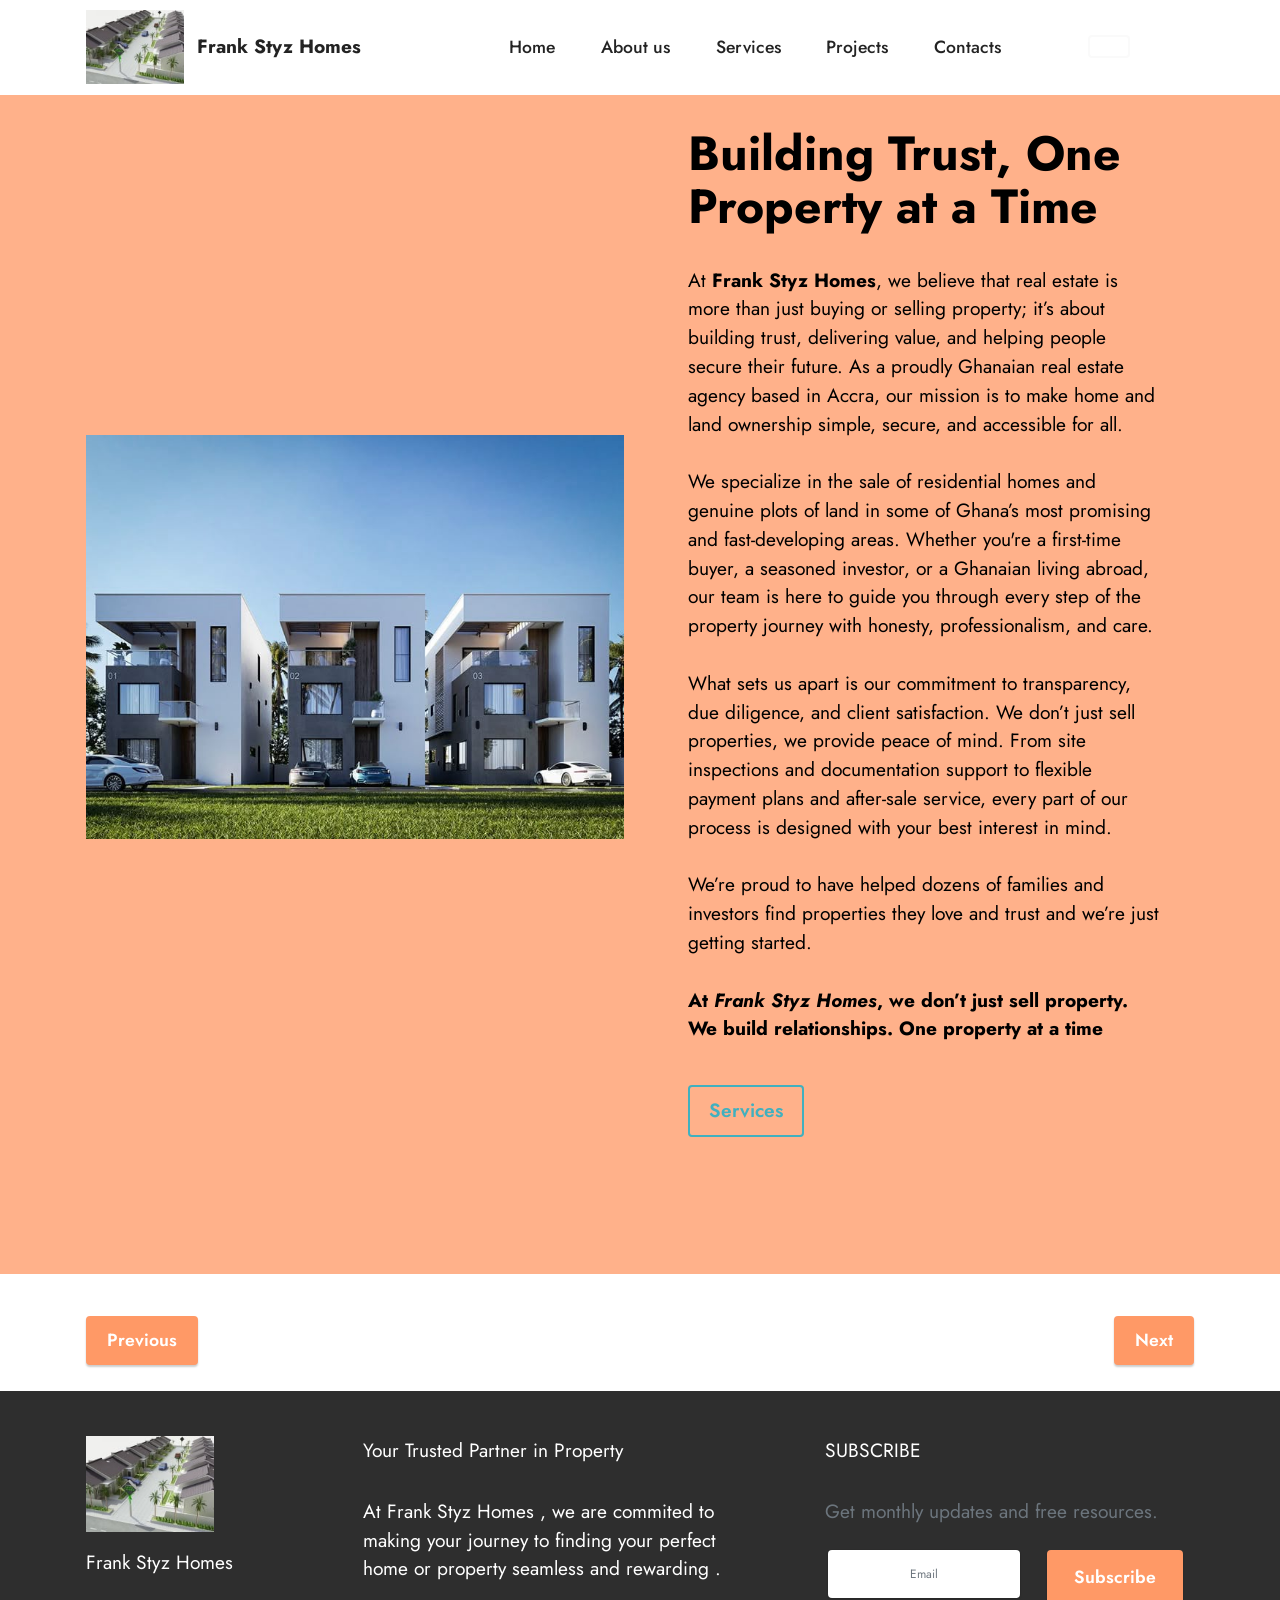
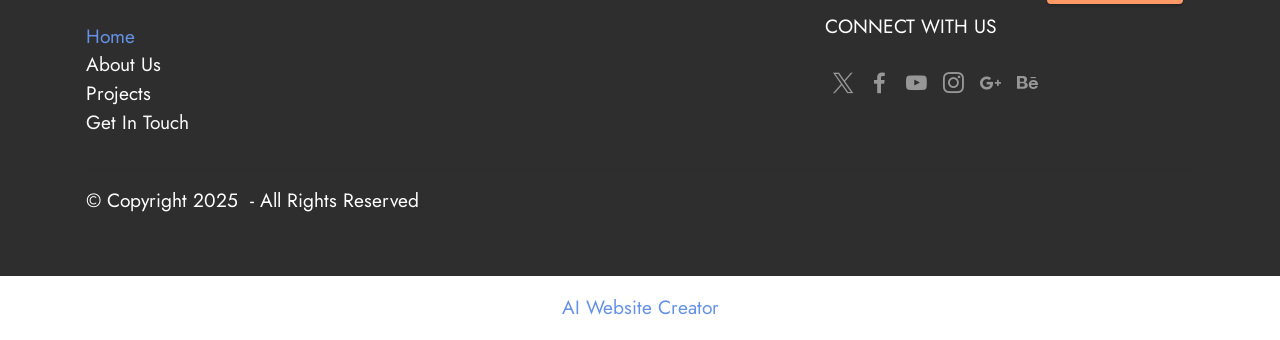
==== page1.html @ 51e01020 "Add files via upload" ====
<!DOCTYPE html>
<html  >
<head>
  <!-- Site made with Mobirise Website Builder v6.0.1, https://mobirise.com -->
  <meta charset="UTF-8">
  <meta http-equiv="X-UA-Compatible" content="IE=edge">
  <meta name="generator" content="Mobirise v6.0.1, mobirise.com">
  <meta name="viewport" content="width=device-width, initial-scale=1, minimum-scale=1">
  <link rel="shortcut icon" href="assets/images/rs3.jpg-147x110.jpg" type="image/x-icon">
  <meta name="description" content="">
  
  
  <title>About us</title>
  <link rel="stylesheet" href="assets/bootstrap/css/bootstrap.min.css">
  <link rel="stylesheet" href="assets/bootstrap/css/bootstrap-grid.min.css">
  <link rel="stylesheet" href="assets/bootstrap/css/bootstrap-reboot.min.css">
  <link rel="stylesheet" href="assets/dropdown/css/style.css">
  <link rel="stylesheet" href="assets/socicon/css/styles.css">
  <link rel="stylesheet" href="assets/theme/css/style.css">
  <link rel="preload" href="https://fonts.googleapis.com/css?family=Jost:100,200,300,400,500,600,700,800,900,100i,200i,300i,400i,500i,600i,700i,800i,900i&display=swap" as="style" onload="this.onload=null;this.rel='stylesheet'">
  <noscript><link rel="stylesheet" href="https://fonts.googleapis.com/css?family=Jost:100,200,300,400,500,600,700,800,900,100i,200i,300i,400i,500i,600i,700i,800i,900i&display=swap"></noscript>
  <link rel="preload" as="style" href="assets/mobirise/css/mbr-additional.css?v=Jp6eY2"><link rel="stylesheet" href="assets/mobirise/css/mbr-additional.css?v=Jp6eY2" type="text/css">

  
  
  
</head>
<body>
  
  <section data-bs-version="5.1" class="menu menu2 cid-uJY0MFSXGA" once="menu" id="menu2-2e">
    
    <nav class="navbar navbar-dropdown navbar-expand-lg">
        <div class="container">
            <div class="navbar-brand">
                <span class="navbar-logo">
                    <a href="https://mobiri.se">
                        <img src="assets/images/rs3.jpg-147x110.jpg" alt="Mobirise Website Builder" style="height: 4.6rem;">
                    </a>
                </span>
                <span class="navbar-caption-wrap"><a class="navbar-caption text-black display-7" href="https://mobiri.se">Frank Styz Homes</a></span>
            </div>
            <button class="navbar-toggler" type="button" data-toggle="collapse" data-bs-toggle="collapse" data-target="#navbarSupportedContent" data-bs-target="#navbarSupportedContent" aria-controls="navbarNavAltMarkup" aria-expanded="false" aria-label="Toggle navigation">
                <div class="hamburger">
                    <span></span>
                    <span></span>
                    <span></span>
                    <span></span>
                </div>
            </button>
            <div class="collapse navbar-collapse" id="navbarSupportedContent">
                <ul class="navbar-nav nav-dropdown" data-app-modern-menu="true"><li class="nav-item"><a class="nav-link link text-black text-primary display-4" href="index.html">Home</a></li><li class="nav-item"><a class="nav-link link text-black text-primary display-4" href="page1.html">About us</a></li><li class="nav-item"><a class="nav-link link text-black text-primary display-4" href="page2.html">Services</a></li><li class="nav-item"><a class="nav-link link text-black text-primary display-4" href="page3.html">Projects</a></li>
                    
                    <li class="nav-item"><a class="nav-link link text-black text-primary display-4" href="page4.html">Contacts</a></li></ul>
                
                <div class="navbar-buttons mbr-section-btn"><a class="btn btn-white-outline display-4" href="https://mobiri.se"></a></div>
            </div>
        </div>
    </nav>
</section>

<section data-bs-version="5.1" class="start article2 cid-uJY6dn7neI" id="article02-2y">
	

	
	

	<div class="container">
		<div class="row justify-content-center">
			<div class="col-12 col-md-12 col-lg-6 image-wrapper">
				<img class="w-100" src="assets/images/rs2.jpg-736x552.jpg" alt="Mobirise Website Builder">
			</div>
			<div class="col-12 col-md-12 col-lg">
				<div class="text-wrapper align-left">
					<h1 class="mbr-section-title mbr-fonts-style mb-4 display-2"><strong>Building Trust, One Property at a Time</strong></h1>
					<p class="mbr-text align-left mbr-fonts-style mb-4 display-7">At <strong style="">Frank Styz Homes</strong>, we believe that real estate is more than just buying or selling property; it’s about building trust, delivering value, and helping people secure their future. As a proudly Ghanaian real estate agency based in Accra, our mission is to make home and land ownership simple, secure, and accessible for all.
<br>
<br>We specialize in the sale of residential homes and genuine plots of land in some of Ghana’s most promising and fast-developing areas. Whether you're a first-time buyer, a seasoned investor, or a Ghanaian living abroad, our team is here to guide you through every step of the property journey with honesty, professionalism, and care.
<br>
<br>What sets us apart is our commitment to transparency, due diligence, and client satisfaction. We don’t just sell properties, we provide peace of mind. From site inspections and documentation support to flexible payment plans and after-sale service, every part of our process is designed with your best interest in mind.
<br>
<br>We’re proud to have helped dozens of families and investors find properties they love and trust and we’re just getting started.
<br>
<br><strong>At <em>Frank Styz Homes</em>, we don’t just sell property. We build relationships. One property at a time</strong></p>
					<div class="mbr-section-btn align-left mt-3"><a class="btn btn-success-outline display-7" href="page2.html">Services</a></div>
				</div>
			</div>
		</div>
	</div>
</section>

<section data-bs-version="5.1" class="content12 cid-uJY0MHj1X7" id="content12-2h">
    
    <div class="container">
        <div class="row justify-content-center">
            <div class="col-md-12 col-lg-12">
                <div class="mbr-section-btn align-center"><a class="btn btn-danger display-4" href="index.html">Previous</a>
                    <a class="btn btn-danger display-4" href="page2.html">Next</a></div>
            </div>
        </div>
    </div>
</section>

<section data-bs-version="5.1" class="footer4 cid-uJY0MHEfaR" id="footer4-2i">

    

    

    <div class="container">
        <div class="media-container-row content mbr-white">
            <div class="col-md-3 col-sm-4">
                <div class="mb-3 img-logo">
                    <a href="https://mobiri.se/">
                        <img src="assets/images/rs3.jpg-192x144.jpg" alt="Mobirise">
                    </a>
                </div>
                <p class="mb-3 mbr-fonts-style foot-title display-7">
                    Frank Styz Homes</p>
                <p class="mbr-text mbr-fonts-style mbr-links-column display-7">
                    <a href="page1.html" class="text-white text-primary"><br></a><a href="index.html" class="text-primary">Home</a><br><a href="page1.html" class="text-white text-primary">About Us</a>
                    <br>Projects<br><a href="page3.html" class="text-white text-primary">Get In Touch</a>
                </p>
            </div>
            <div class="col-md-4 col-sm-8">
                <p class="mb-4 foot-title mbr-fonts-style display-7">Your Trusted Partner in Property</p>
                <p class="mbr-text mbr-fonts-style foot-text display-7">At Frank Styz Homes , we are commited to making your journey to finding your perfect home or property seamless and rewarding .&nbsp;</p>
            </div>
            <div class="col-md-4 offset-md-1 col-sm-12">
                <p class="mb-4 foot-title mbr-fonts-style display-7">
                    SUBSCRIBE
                </p>
                <p class="mbr-text mbr-fonts-style form-text display-7">
                    Get monthly updates and free resources.
                </p>
                <div class="media-container-column" data-form-type="formoid">
                    <!---Formbuilder Form--->
                    <form action="https://mobirise.eu/" method="POST" class="mbr-form form-with-styler" data-form-title="Mobirise Form"><input type="hidden" name="email" data-form-email="true" value="x60FV0kIinaDRX9bL0aJToOW80XHhdfLYhX/arDGJsNk6qDJYDx+J3eOctB3gDVYsQY1MLS0hD3OmM+ArG4zdJ+e3kXIbrC5rY3k+pPyv0Op9AVCc/qjKwz07sNs5Tg4">
                        <div class="row form-inline justify-content-center">
                            <div hidden="hidden" data-form-alert="" class="alert alert-success col-12">Thanks for filling out the form!  Will get back to you shortly</div>
                            <div hidden="hidden" data-form-alert-danger="" class="alert alert-danger col-12">
                                                    </div>
                        </div>
                        <div class="dragArea row form-inline justify-content-center">
                            <div class="col-auto  form-group " data-for="email">
                                <input type="email" name="email" placeholder="Email" data-form-field="Email" required="required" class="form-control input-sm input-inverse my-2 display-7" id="email-footer4-2i">
                            </div>
                            <div class="col-auto input-group-btn m-2"><button type="submit" class="btn m-0 btn-danger display-4">Subscribe</button></div>
                        </div>
                    </form><!---Formbuilder Form--->
                </div>
                <p class="mb-4 mbr-fonts-style foot-title display-7">
                    CONNECT WITH US
                </p>
                <div class="social-list pl-0 mb-0">
                        <div class="soc-item">
                            <a href="https://twitter.com/mobirise" target="_blank">
                                <span class="socicon-twitter socicon mbr-iconfont mbr-iconfont-social"></span>
                            </a>
                        </div>
                        <div class="soc-item">
                            <a href="https://www.facebook.com/pages/Mobirise/1616226671953247" target="_blank">
                                <span class="socicon-facebook socicon mbr-iconfont mbr-iconfont-social"></span>
                            </a>
                        </div>
                        <div class="soc-item">
                            <a href="https://www.youtube.com/c/mobirise" target="_blank">
                                <span class="socicon-youtube socicon mbr-iconfont mbr-iconfont-social"></span>
                            </a>
                        </div>
                        <div class="soc-item">
                            <a href="https://instagram.com/mobirise" target="_blank">
                                <span class="socicon-instagram socicon mbr-iconfont mbr-iconfont-social"></span>
                            </a>
                        </div>
                        <div class="soc-item">
                            <a href="https://plus.google.com/u/0/+Mobirise" target="_blank">
                                <span class="socicon-googleplus socicon mbr-iconfont mbr-iconfont-social"></span>
                            </a>
                        </div>
                        <div class="soc-item">
                            <a href="https://www.behance.net/Mobirise" target="_blank">
                                <span class="socicon-behance socicon mbr-iconfont mbr-iconfont-social"></span>
                            </a>
                        </div>
                </div>
            </div>
        </div>
        <div class="footer-lower">
            <div class="media-container-row">
                <div class="col-sm-12">
                    <hr>
                </div>
            </div>
            <div class="media-container-row mbr-white">
                <div class="col-sm-12 copyright">
                    <p class="mbr-text mbr-fonts-style display-7">
                        © Copyright 2025&nbsp; - All Rights Reserved
                    </p>
                </div>
            </div>
        </div>
    </div>
</section><section class="display-7" style="padding: 0;align-items: center;justify-content: center;flex-wrap: wrap;    align-content: center;display: flex;position: relative;height: 4rem;"><a href="https://mobiri.se/3494082" style="flex: 1 1;height: 4rem;position: absolute;width: 100%;z-index: 1;"><img alt="" style="height: 4rem;" src="[data-uri]"></a><p style="margin: 0;text-align: center;" class="display-7">&#8204;</p><a style="z-index:1" href="https://mobirise.com/builder/ai-website-creator.html">AI Website Creator</a></section><script src="assets/bootstrap/js/bootstrap.bundle.min.js"></script>  <script src="assets/smoothscroll/smooth-scroll.js"></script>  <script src="assets/ytplayer/index.js"></script>  <script src="assets/dropdown/js/navbar-dropdown.js"></script>  <script src="assets/theme/js/script.js"></script>  <script src="assets/formoid/formoid.min.js"></script>  
  
  
</body>
</html>
---- assets/dropdown/css/style.css ----
.navbar-dropdown {
  left: 0;
  padding: 0;
  position: absolute;
  right: 0;
  top: 0;
  transition: all 0.45s ease;
  z-index: 1030;
  background: #282828; }
  .navbar-dropdown .navbar-logo {
    margin-right: 0.8rem;
    transition: margin 0.3s ease-in-out;
    vertical-align: middle; }
    .navbar-dropdown .navbar-logo img {
      height: 3.125rem;
      transition: all 0.3s ease-in-out; }
    .navbar-dropdown .navbar-logo.mbr-iconfont {
      font-size: 3.125rem;
      line-height: 3.125rem; }
  .navbar-dropdown .navbar-caption {
    font-weight: 700;
    white-space: normal;
    vertical-align: -4px;
    line-height: 3.125rem !important; }
    .navbar-dropdown .navbar-caption, .navbar-dropdown .navbar-caption:hover {
      color: inherit;
      text-decoration: none; }
  .navbar-dropdown .mbr-iconfont + .navbar-caption {
    vertical-align: -1px; }
  .navbar-dropdown.navbar-fixed-top {
    position: fixed; }
  .navbar-dropdown .navbar-brand span {
    vertical-align: -4px; }
  .navbar-dropdown.bg-color.transparent {
    background: none; }
  .navbar-dropdown.navbar-short .navbar-brand {
    padding: 0.625rem 0; }
    .navbar-dropdown.navbar-short .navbar-brand span {
      vertical-align: -1px; }
  .navbar-dropdown.navbar-short .navbar-caption {
    line-height: 2.375rem !important;
    vertical-align: -2px; }
  .navbar-dropdown.navbar-short .navbar-logo {
    margin-right: 0.5rem; }
    .navbar-dropdown.navbar-short .navbar-logo img {
      height: 2.375rem; }
    .navbar-dropdown.navbar-short .navbar-logo.mbr-iconfont {
      font-size: 2.375rem;
      line-height: 2.375rem; }
  .navbar-dropdown.navbar-short .mbr-table-cell {
    height: 3.625rem; }
  .navbar-dropdown .navbar-close {
    left: 0.6875rem;
    position: fixed;
    top: 0.75rem;
    z-index: 1000; }
  .navbar-dropdown .hamburger-icon {
    content: "";
    display: inline-block;
    vertical-align: middle;
    width: 16px;
    -webkit-box-shadow: 0 -6px 0 1px #282828,0 0 0 1px #282828,0 6px 0 1px #282828;
    -moz-box-shadow: 0 -6px 0 1px #282828,0 0 0 1px #282828,0 6px 0 1px #282828;
    box-shadow: 0 -6px 0 1px #282828,0 0 0 1px #282828,0 6px 0 1px #282828; }

.dropdown-menu .dropdown-toggle[data-toggle="dropdown-submenu"]::after {
  border-bottom: 0.35em solid transparent;
  border-left: 0.35em solid;
  border-right: 0;
  border-top: 0.35em solid transparent;
  margin-left: 0.3rem; }

.dropdown-menu .dropdown-item:focus {
  outline: 0; }

.nav-dropdown {
  font-size: 0.75rem;
  font-weight: 500;
  height: auto !important; }
  .nav-dropdown .nav-btn {
    padding-left: 1rem; }
  .nav-dropdown .link {
    margin: .667em 1.667em;
    font-weight: 500;
    padding: 0;
    transition: color .2s ease-in-out; }
    .nav-dropdown .link.dropdown-toggle {
      margin-right: 2.583em; }
      .nav-dropdown .link.dropdown-toggle::after {
        margin-left: .25rem;
        border-top: 0.35em solid;
        border-right: 0.35em solid transparent;
        border-left: 0.35em solid transparent;
        border-bottom: 0; }
      .nav-dropdown .link.dropdown-toggle[aria-expanded="true"] {
        margin: 0;
        padding: 0.667em 3.263em  0.667em 1.667em; }
  .nav-dropdown .link::after,
  .nav-dropdown .dropdown-item::after {
    color: inherit; }
  .nav-dropdown .btn {
    font-size: 0.75rem;
    font-weight: 700;
    letter-spacing: 0;
    margin-bottom: 0;
    padding-left: 1.25rem;
    padding-right: 1.25rem; }
  .nav-dropdown .dropdown-menu {
    border-radius: 0;
    border: 0;
    left: 0;
    margin: 0;
    padding-bottom: 1.25rem;
    padding-top: 1.25rem;
    position: relative; }
  .nav-dropdown .dropdown-submenu {
    margin-left: 0.125rem;
    top: 0; }
  .nav-dropdown .dropdown-item {
    font-weight: 500;
    line-height: 2;
    padding: 0.3846em 4.615em 0.3846em 1.5385em;
    position: relative;
    transition: color .2s ease-in-out, background-color .2s ease-in-out; }
    .nav-dropdown .dropdown-item::after {
      margin-top: -0.3077em;
      position: absolute;
      right: 1.1538em;
      top: 50%; }
    .nav-dropdown .dropdown-item:focus, .nav-dropdown .dropdown-item:hover {
      background: none; }

@media (max-width: 767px) {
  .nav-dropdown.navbar-toggleable-sm {
    bottom: 0;
    display: none;
    left: 0;
    overflow-x: hidden;
    position: fixed;
    top: 0;
    transform: translateX(-100%);
    -ms-transform: translateX(-100%);
    -webkit-transform: translateX(-100%);
    width: 18.75rem;
    z-index: 999; } }
.nav-dropdown.navbar-toggleable-xl {
  bottom: 0;
  display: none;
  left: 0;
  overflow-x: hidden;
  position: fixed;
  top: 0;
  transform: translateX(-100%);
  -ms-transform: translateX(-100%);
  -webkit-transform: translateX(-100%);
  width: 18.75rem;
  z-index: 999; }

.nav-dropdown-sm {
  display: block !important;
  overflow-x: hidden;
  overflow: auto;
  padding-top: 3.875rem; }
  .nav-dropdown-sm::after {
    content: "";
    display: block;
    height: 3rem;
    width: 100%; }
  .nav-dropdown-sm.collapse.in ~ .navbar-close {
    display: block !important; }
  .nav-dropdown-sm.collapsing, .nav-dropdown-sm.collapse.in {
    transform: translateX(0);
    -ms-transform: translateX(0);
    -webkit-transform: translateX(0);
    transition: all 0.25s ease-out;
    -webkit-transition: all 0.25s ease-out;
    background: #282828; }
  .nav-dropdown-sm.collapsing[aria-expanded="false"] {
    transform: translateX(-100%);
    -ms-transform: translateX(-100%);
    -webkit-transform: translateX(-100%); }
  .nav-dropdown-sm .nav-item {
    display: block;
    margin-left: 0 !important;
    padding-left: 0; }
  .nav-dropdown-sm .link,
  .nav-dropdown-sm .dropdown-item {
    border-top: 1px dotted rgba(255, 255, 255, 0.1);
    font-size: 0.8125rem;
    line-height: 1.6;
    margin: 0 !important;
    padding: 0.875rem 2.4rem 0.875rem 1.5625rem !important;
    position: relative;
    white-space: normal; }
    .nav-dropdown-sm .link:focus, .nav-dropdown-sm .link:hover,
    .nav-dropdown-sm .dropdown-item:focus,
    .nav-dropdown-sm .dropdown-item:hover {
      background: rgba(0, 0, 0, 0.2) !important;
      color: #c0a375; }
  .nav-dropdown-sm .nav-btn {
    position: relative;
    padding: 1.5625rem 1.5625rem 0 1.5625rem; }
    .nav-dropdown-sm .nav-btn::before {
      border-top: 1px dotted rgba(255, 255, 255, 0.1);
      content: "";
      left: 0;
      position: absolute;
      top: 0;
      width: 100%; }
    .nav-dropdown-sm .nav-btn + .nav-btn {
      padding-top: 0.625rem; }
      .nav-dropdown-sm .nav-btn + .nav-btn::before {
        display: none; }
  .nav-dropdown-sm .btn {
    padding: 0.625rem 0; }
  .nav-dropdown-sm .dropdown-toggle[data-toggle="dropdown-submenu"]::after {
    margin-left: .25rem;
    border-top: 0.35em solid;
    border-right: 0.35em solid transparent;
    border-left: 0.35em solid transparent;
    border-bottom: 0; }
  .nav-dropdown-sm .dropdown-toggle[data-toggle="dropdown-submenu"][aria-expanded="true"]::after {
    border-top: 0;
    border-right: 0.35em solid transparent;
    border-left: 0.35em solid transparent;
    border-bottom: 0.35em solid; }
  .nav-dropdown-sm .dropdown-menu {
    margin: 0;
    padding: 0;
    position: relative;
    top: 0;
    left: 0;
    width: 100%;
    border: 0;
    float: none;
    border-radius: 0;
    background: none; }
  .nav-dropdown-sm .dropdown-submenu {
    left: 100%;
    margin-left: 0.125rem;
    margin-top: -1.25rem;
    top: 0; }

.navbar-toggleable-sm .nav-dropdown .dropdown-menu {
  position: absolute; }

.navbar-toggleable-sm .nav-dropdown .dropdown-submenu {
  left: 100%;
  margin-left: 0.125rem;
  margin-top: -1.25rem;
  top: 0; }

.navbar-toggleable-sm.opened .nav-dropdown .dropdown-menu {
  position: relative; }

.navbar-toggleable-sm.opened .nav-dropdown .dropdown-submenu {
  left: 0;
  margin-left: 00rem;
  margin-top: 0rem;
  top: 0; }

.is-builder .nav-dropdown.collapsing {
  transition: none !important; }
---- assets/socicon/css/styles.css ----
@charset "UTF-8";

@font-face {
  font-family: 'Socicon';
  src:  url('../fonts/socicon.eot');
  src:  url('../fonts/socicon.eot?#iefix') format('embedded-opentype'),
    url('../fonts/socicon.woff2') format('woff2'),
    url('../fonts/socicon.ttf') format('truetype'),
    url('../fonts/socicon.woff') format('woff'),
    url('../fonts/socicon.svg#socicon') format('svg');
  font-weight: normal;
  font-style: normal;
  font-display: swap;
}

[data-icon]:before {
  font-family: "socicon" !important;
  content: attr(data-icon);
  font-style: normal !important;
  font-weight: normal !important;
  font-variant: normal !important;
  text-transform: none !important;
  speak: none;
  line-height: 1;
  -webkit-font-smoothing: antialiased;
  -moz-osx-font-smoothing: grayscale;
}

[class^="socicon-"], [class*=" socicon-"] {
  /* use !important to prevent issues with browser extensions that change fonts */
  font-family: 'Socicon' !important;
  speak: none;
  font-style: normal;
  font-weight: normal;
  font-variant: normal;
  text-transform: none;
  line-height: 1;

  /* Better Font Rendering =========== */
  -webkit-font-smoothing: antialiased;
  -moz-osx-font-smoothing: grayscale;
}

.socicon-500px:before {
  content: "\e000";
}
.socicon-8tracks:before {
  content: "\e001";
}
.socicon-airbnb:before {
  content: "\e002";
}
.socicon-alliance:before {
  content: "\e003";
}
.socicon-amazon:before {
  content: "\e004";
}
.socicon-amplement:before {
  content: "\e005";
}
.socicon-android:before {
  content: "\e006";
}
.socicon-angellist:before {
  content: "\e007";
}
.socicon-apple:before {
  content: "\e008";
}
.socicon-appnet:before {
  content: "\e009";
}
.socicon-baidu:before {
  content: "\e00a";
}
.socicon-bandcamp:before {
  content: "\e00b";
}
.socicon-battlenet:before {
  content: "\e00c";
}
.socicon-mixer:before {
  content: "\e00d";
}
.socicon-bebee:before {
  content: "\e00e";
}
.socicon-bebo:before {
  content: "\e00f";
}
.socicon-behance:before {
  content: "\e010";
}
.socicon-blizzard:before {
  content: "\e011";
}
.socicon-blogger:before {
  content: "\e012";
}
.socicon-buffer:before {
  content: "\e013";
}
.socicon-chrome:before {
  content: "\e014";
}
.socicon-coderwall:before {
  content: "\e015";
}
.socicon-curse:before {
  content: "\e016";
}
.socicon-dailymotion:before {
  content: "\e017";
}
.socicon-deezer:before {
  content: "\e018";
}
.socicon-delicious:before {
  content: "\e019";
}
.socicon-deviantart:before {
  content: "\e01a";
}
.socicon-diablo:before {
  content: "\e01b";
}
.socicon-digg:before {
  content: "\e01c";
}
.socicon-discord:before {
  content: "\e01d";
}
.socicon-disqus:before {
  content: "\e01e";
}
.socicon-douban:before {
  content: "\e01f";
}
.socicon-draugiem:before {
  content: "\e020";
}
.socicon-dribbble:before {
  content: "\e021";
}
.socicon-drupal:before {
  content: "\e022";
}
.socicon-ebay:before {
  content: "\e023";
}
.socicon-ello:before {
  content: "\e024";
}
.socicon-endomodo:before {
  content: "\e025";
}
.socicon-envato:before {
  content: "\e026";
}
.socicon-etsy:before {
  content: "\e027";
}
.socicon-facebook:before {
  content: "\e028";
}
.socicon-feedburner:before {
  content: "\e029";
}
.socicon-filmweb:before {
  content: "\e02a";
}
.socicon-firefox:before {
  content: "\e02b";
}
.socicon-flattr:before {
  content: "\e02c";
}
.socicon-flickr:before {
  content: "\e02d";
}
.socicon-formulr:before {
  content: "\e02e";
}
.socicon-forrst:before {
  content: "\e02f";
}
.socicon-foursquare:before {
  content: "\e030";
}
.socicon-friendfeed:before {
  content: "\e031";
}
.socicon-github:before {
  content: "\e032";
}
.socicon-goodreads:before {
  content: "\e033";
}
.socicon-google:before {
  content: "\e034";
}
.socicon-googlescholar:before {
  content: "\e035";
}
.socicon-googlegroups:before {
  content: "\e036";
}
.socicon-googlephotos:before {
  content: "\e037";
}
.socicon-googleplus:before {
  content: "\e038";
}
.socicon-grooveshark:before {
  content: "\e039";
}
.socicon-hackerrank:before {
  content: "\e03a";
}
.socicon-hearthstone:before {
  content: "\e03b";
}
.socicon-hellocoton:before {
  content: "\e03c";
}
.socicon-heroes:before {
  content: "\e03d";
}
.socicon-smashcast:before {
  content: "\e03e";
}
.socicon-horde:before {
  content: "\e03f";
}
.socicon-houzz:before {
  content: "\e040";
}
.socicon-icq:before {
  content: "\e041";
}
.socicon-identica:before {
  content: "\e042";
}
.socicon-imdb:before {
  content: "\e043";
}
.socicon-instagram:before {
  content: "\e044";
}
.socicon-issuu:before {
  content: "\e045";
}
.socicon-istock:before {
  content: "\e046";
}
.socicon-itunes:before {
  content: "\e047";
}
.socicon-keybase:before {
  content: "\e048";
}
.socicon-lanyrd:before {
  content: "\e049";
}
.socicon-lastfm:before {
  content: "\e04a";
}
.socicon-line:before {
  content: "\e04b";
}
.socicon-linkedin:before {
  content: "\e04c";
}
.socicon-livejournal:before {
  content: "\e04d";
}
.socicon-lyft:before {
  content: "\e04e";
}
.socicon-macos:before {
  content: "\e04f";
}
.socicon-mail:before {
  content: "\e050";
}
.socicon-medium:before {
  content: "\e051";
}
.socicon-meetup:before {
  content: "\e052";
}
.socicon-mixcloud:before {
  content: "\e053";
}
.socicon-modelmayhem:before {
  content: "\e054";
}
.socicon-mumble:before {
  content: "\e055";
}
.socicon-myspace:before {
  content: "\e056";
}
.socicon-newsvine:before {
  content: "\e057";
}
.socicon-nintendo:before {
  content: "\e058";
}
.socicon-npm:before {
  content: "\e059";
}
.socicon-odnoklassniki:before {
  content: "\e05a";
}
.socicon-openid:before {
  content: "\e05b";
}
.socicon-opera:before {
  content: "\e05c";
}
.socicon-outlook:before {
  content: "\e05d";
}
.socicon-overwatch:before {
  content: "\e05e";
}
.socicon-patreon:before {
  content: "\e05f";
}
.socicon-paypal:before {
  content: "\e060";
}
.socicon-periscope:before {
  content: "\e061";
}
.socicon-persona:before {
  content: "\e062";
}
.socicon-pinterest:before {
  content: "\e063";
}
.socicon-play:before {
  content: "\e064";
}
.socicon-player:before {
  content: "\e065";
}
.socicon-playstation:before {
  content: "\e066";
}
.socicon-pocket:before {
  content: "\e067";
}
.socicon-qq:before {
  content: "\e068";
}
.socicon-quora:before {
  content: "\e069";
}
.socicon-raidcall:before {
  content: "\e06a";
}
.socicon-ravelry:before {
  content: "\e06b";
}
.socicon-reddit:before {
  content: "\e06c";
}
.socicon-renren:before {
  content: "\e06d";
}
.socicon-researchgate:before {
  content: "\e06e";
}
.socicon-residentadvisor:before {
  content: "\e06f";
}
.socicon-reverbnation:before {
  content: "\e070";
}
.socicon-rss:before {
  content: "\e071";
}
.socicon-sharethis:before {
  content: "\e072";
}
.socicon-skype:before {
  content: "\e073";
}
.socicon-slideshare:before {
  content: "\e074";
}
.socicon-smugmug:before {
  content: "\e075";
}
.socicon-snapchat:before {
  content: "\e076";
}
.socicon-songkick:before {
  content: "\e077";
}
.socicon-soundcloud:before {
  content: "\e078";
}
.socicon-spotify:before {
  content: "\e079";
}
.socicon-stackexchange:before {
  content: "\e07a";
}
.socicon-stackoverflow:before {
  content: "\e07b";
}
.socicon-starcraft:before {
  content: "\e07c";
}
.socicon-stayfriends:before {
  content: "\e07d";
}
.socicon-steam:before {
  content: "\e07e";
}
.socicon-storehouse:before {
  content: "\e07f";
}
.socicon-strava:before {
  content: "\e080";
}
.socicon-streamjar:before {
  content: "\e081";
}
.socicon-stumbleupon:before {
  content: "\e082";
}
.socicon-swarm:before {
  content: "\e083";
}
.socicon-teamspeak:before {
  content: "\e084";
}
.socicon-teamviewer:before {
  content: "\e085";
}
.socicon-technorati:before {
  content: "\e086";
}
.socicon-telegram:before {
  content: "\e087";
}
.socicon-tripadvisor:before {
  content: "\e088";
}
.socicon-tripit:before {
  content: "\e089";
}
.socicon-triplej:before {
  content: "\e08a";
}
.socicon-tumblr:before {
  content: "\e08b";
}
.socicon-twitch:before {
  content: "\e08c";
}
.socicon-twitter:before {
  content: "\e08d";
}
.socicon-uber:before {
  content: "\e08e";
}
.socicon-ventrilo:before {
  content: "\e08f";
}
.socicon-viadeo:before {
  content: "\e090";
}
.socicon-viber:before {
  content: "\e091";
}
.socicon-viewbug:before {
  content: "\e092";
}
.socicon-vimeo:before {
  content: "\e093";
}
.socicon-vine:before {
  content: "\e094";
}
.socicon-vkontakte:before {
  content: "\e095";
}
.socicon-warcraft:before {
  content: "\e096";
}
.socicon-wechat:before {
  content: "\e097";
}
.socicon-weibo:before {
  content: "\e098";
}
.socicon-whatsapp:before {
  content: "\e099";
}
.socicon-wikipedia:before {
  content: "\e09a";
}
.socicon-windows:before {
  content: "\e09b";
}
.socicon-wordpress:before {
  content: "\e09c";
}
.socicon-wykop:before {
  content: "\e09d";
}
.socicon-xbox:before {
  content: "\e09e";
}
.socicon-xing:before {
  content: "\e09f";
}
.socicon-yahoo:before {
  content: "\e0a0";
}
.socicon-yammer:before {
  content: "\e0a1";
}
.socicon-yandex:before {
  content: "\e0a2";
}
.socicon-yelp:before {
  content: "\e0a3";
}
.socicon-younow:before {
  content: "\e0a4";
}
.socicon-youtube:before {
  content: "\e0a5";
}
.socicon-zapier:before {
  content: "\e0a6";
}
.socicon-zerply:before {
  content: "\e0a7";
}
.socicon-zomato:before {
  content: "\e0a8";
}
.socicon-zynga:before {
  content: "\e0a9";
}
.socicon-spreadshirt:before {
  content: "\e901";
}
.socicon-gamejolt:before {
  content: "\e902";
}
.socicon-trello:before {
  content: "\e903";
}
.socicon-tunein:before {
  content: "\e904";
}
.socicon-bloglovin:before {
  content: "\e905";
}
.socicon-gamewisp:before {
  content: "\e906";
}
.socicon-messenger:before {
  content: "\e907";
}
.socicon-pandora:before {
  content: "\e908";
}
.socicon-augment:before {
  content: "\e909";
}
.socicon-bitbucket:before {
  content: "\e90a";
}
.socicon-fyuse:before {
  content: "\e90b";
}
.socicon-yt-gaming:before {
  content: "\e90c";
}
.socicon-sketchfab:before {
  content: "\e90d";
}
.socicon-mobcrush:before {
  content: "\e90e";
}
.socicon-microsoft:before {
  content: "\e90f";
}
.socicon-realtor:before {
  content: "\e910";
}
.socicon-tidal:before {
  content: "\e911";
}
.socicon-qobuz:before {
  content: "\e912";
}
.socicon-natgeo:before {
  content: "\e913";
}
.socicon-mastodon:before {
  content: "\e914";
}
.socicon-unsplash:before {
  content: "\e915";
}
.socicon-homeadvisor:before {
  content: "\e916";
}
.socicon-angieslist:before {
  content: "\e917";
}
.socicon-codepen:before {
  content: "\e918";
}
.socicon-slack:before {
  content: "\e919";
}
.socicon-openaigym:before {
  content: "\e91a";
}
.socicon-logmein:before {
  content: "\e91b";
}
.socicon-fiverr:before {
  content: "\e91c";
}
.socicon-gotomeeting:before {
  content: "\e91d";
}
.socicon-aliexpress:before {
  content: "\e91e";
}
.socicon-guru:before {
  content: "\e91f";
}
.socicon-appstore:before {
  content: "\e920";
}
.socicon-homes:before {
  content: "\e921";
}
.socicon-zoom:before {
  content: "\e922";
}
.socicon-alibaba:before {
  content: "\e923";
}
.socicon-craigslist:before {
  content: "\e924";
}
.socicon-wix:before {
  content: "\e925";
}
.socicon-redfin:before {
  content: "\e926";
}
.socicon-googlecalendar:before {
  content: "\e927";
}
.socicon-shopify:before {
  content: "\e928";
}
.socicon-freelancer:before {
  content: "\e929";
}
.socicon-seedrs:before {
  content: "\e92a";
}
.socicon-bing:before {
  content: "\e92b";
}
.socicon-doodle:before {
  content: "\e92c";
}
.socicon-bonanza:before {
  content: "\e92d";
}
.socicon-squarespace:before {
  content: "\e92e";
}
.socicon-toptal:before {
  content: "\e92f";
}
.socicon-gust:before {
  content: "\e930";
}
.socicon-ask:before {
  content: "\e931";
}
.socicon-trulia:before {
  content: "\e932";
}
.socicon-loomly:before {
  content: "\e933";
}
.socicon-ghost:before {
  content: "\e934";
}
.socicon-upwork:before {
  content: "\e935";
}
.socicon-fundable:before {
  content: "\e936";
}
.socicon-booking:before {
  content: "\e937";
}
.socicon-googlemaps:before {
  content: "\e938";
}
.socicon-zillow:before {
  content: "\e939";
}
.socicon-niconico:before {
  content: "\e93a";
}
.socicon-toneden:before {
  content: "\e93b";
}
.socicon-crunchbase:before {
  content: "\e93c";
}
.socicon-homefy:before {
  content: "\e93d";
}
.socicon-calendly:before {
  content: "\e93e";
}
.socicon-livemaster:before {
  content: "\e93f";
}
.socicon-udemy:before {
  content: "\e940";
}
.socicon-codered:before {
  content: "\e941";
}
.socicon-origin:before {
  content: "\e942";
}
.socicon-nextdoor:before {
  content: "\e943";
}
.socicon-portfolio:before {
  content: "\e944";
}
.socicon-instructables:before {
  content: "\e945";
}
.socicon-gitlab:before {
  content: "\e946";
}
.socicon-hackernews:before {
  content: "\e947";
}
.socicon-smashwords:before {
  content: "\e948";
}
.socicon-kobo:before {
  content: "\e949";
}
.socicon-bookbub:before {
  content: "\e94a";
}
.socicon-mailru:before {
  content: "\e94b";
}
.socicon-moddb:before {
  content: "\e94c";
}
.socicon-indiedb:before {
  content: "\e94d";
}
.socicon-traxsource:before {
  content: "\e94e";
}
.socicon-gamefor:before {
  content: "\e94f";
}
.socicon-pixiv:before {
  content: "\e950";
}
.socicon-myanimelist:before {
  content: "\e951";
}
.socicon-blackberry:before {
  content: "\e952";
}
.socicon-wickr:before {
  content: "\e953";
}
.socicon-spip:before {
  content: "\e954";
}
.socicon-napster:before {
  content: "\e955";
}
.socicon-beatport:before {
  content: "\e956";
}
.socicon-hackerone:before {
  content: "\e957";
}
.socicon-internet:before {
  content: "\e958";
}
.socicon-ubuntu:before {
  content: "\e959";
}
.socicon-artstation:before {
  content: "\e95a";
}
.socicon-invision:before {
  content: "\e95b";
}
.socicon-torial:before {
  content: "\e95c";
}
.socicon-collectorz:before {
  content: "\e95d";
}
.socicon-seenthis:before {
  content: "\e95e";
}
.socicon-googleplaymusic:before {
  content: "\e95f";
}
.socicon-debian:before {
  content: "\e960";
}
.socicon-filmfreeway:before {
  content: "\e961";
}
.socicon-gnome:before {
  content: "\e962";
}
.socicon-itchio:before {
  content: "\e963";
}
.socicon-jamendo:before {
  content: "\e964";
}
.socicon-mix:before {
  content: "\e965";
}
.socicon-sharepoint:before {
  content: "\e966";
}
.socicon-tinder:before {
  content: "\e967";
}
.socicon-windguru:before {
  content: "\e968";
}
.socicon-cdbaby:before {
  content: "\e969";
}
.socicon-elementaryos:before {
  content: "\e96a";
}
.socicon-stage32:before {
  content: "\e96b";
}
.socicon-tiktok:before {
  content: "\e96c";
}
.socicon-gitter:before {
  content: "\e96d";
}
.socicon-letterboxd:before {
  content: "\e96e";
}
.socicon-threema:before {
  content: "\e96f";
}
.socicon-splice:before {
  content: "\e970";
}
.socicon-metapop:before {
  content: "\e971";
}
.socicon-naver:before {
  content: "\e972";
}
.socicon-remote:before {
  content: "\e973";
}
.socicon-flipboard:before {
  content: "\e974";
}
.socicon-googlehangouts:before {
  content: "\e975";
}
.socicon-dlive:before {
  content: "\e976";
}
.socicon-vsco:before {
  content: "\e977";
}
.socicon-stitcher:before {
  content: "\e978";
}
.socicon-avvo:before {
  content: "\e979";
}
.socicon-redbubble:before {
  content: "\e97a";
}
.socicon-society6:before {
  content: "\e97b";
}
.socicon-zazzle:before {
  content: "\e97c";
}
.socicon-eitaa:before {
  content: "\e97d";
}
.socicon-soroush:before {
  content: "\e97e";
}
.socicon-bale:before {
  content: "\e97f";
}
---- assets/theme/css/style.css ----
@charset "UTF-8";
section {
  background-color: #ffffff;
}

body {
  font-style: normal;
  line-height: 1.5;
  font-weight: 400;
  color: #232323;
  position: relative;
}

button {
  background-color: transparent;
  border-color: transparent;
}

section,
.container,
.container-fluid {
  position: relative;
  word-wrap: break-word;
}

a.mbr-iconfont:hover {
  text-decoration: none;
}

.article .lead p,
.article .lead ul,
.article .lead ol,
.article .lead pre,
.article .lead blockquote {
  margin-bottom: 0;
}

a {
  font-style: normal;
  font-weight: 400;
  cursor: pointer;
}
a, a:hover {
  text-decoration: none;
}

.mbr-section-title {
  font-style: normal;
  line-height: 1.3;
}

.mbr-section-subtitle {
  line-height: 1.3;
}

.mbr-text {
  font-style: normal;
  line-height: 1.7;
}

h1,
h2,
h3,
h4,
h5,
h6,
.display-1,
.display-2,
.display-4,
.display-5,
.display-7,
span,
p,
a {
  line-height: 1;
  word-break: break-word;
  word-wrap: break-word;
  font-weight: 400;
}

b,
strong {
  font-weight: bold;
}

input:-webkit-autofill, input:-webkit-autofill:hover, input:-webkit-autofill:focus, input:-webkit-autofill:active {
  transition-delay: 9999s;
  -webkit-transition-property: background-color, color;
  transition-property: background-color, color;
}

textarea[type=hidden] {
  display: none;
}

section {
  background-position: 50% 50%;
  background-repeat: no-repeat;
  background-size: cover;
}
section .mbr-background-video,
section .mbr-background-video-preview {
  position: absolute;
  bottom: 0;
  left: 0;
  right: 0;
  top: 0;
}

.hidden {
  visibility: hidden;
}

.mbr-z-index20 {
  z-index: 20;
}

/*! Base colors */
.mbr-white {
  color: #ffffff;
}

.mbr-black {
  color: #111111;
}

.mbr-bg-white {
  background-color: #ffffff;
}

.mbr-bg-black {
  background-color: #000000;
}

/*! Text-aligns */
.align-left {
  text-align: left;
}

.align-center {
  text-align: center;
}

.align-right {
  text-align: right;
}

/*! Font-weight  */
.mbr-light {
  font-weight: 300;
}

.mbr-regular {
  font-weight: 400;
}

.mbr-semibold {
  font-weight: 500;
}

.mbr-bold {
  font-weight: 700;
}

/*! Media  */
.media-content {
  flex-basis: 100%;
}

.media-container-row {
  display: flex;
  flex-direction: row;
  flex-wrap: wrap;
  justify-content: center;
  align-content: center;
  align-items: start;
}
.media-container-row .media-size-item {
  width: 400px;
}

.media-container-column {
  display: flex;
  flex-direction: column;
  flex-wrap: wrap;
  justify-content: center;
  align-content: center;
  align-items: stretch;
}
.media-container-column > * {
  width: 100%;
}

@media (min-width: 992px) {
  .media-container-row {
    flex-wrap: nowrap;
  }
}
figure {
  margin-bottom: 0;
  overflow: hidden;
}

figure[mbr-media-size] {
  transition: width 0.1s;
}

img,
iframe {
  display: block;
  width: 100%;
}

.card {
  background-color: transparent;
  border: none;
}

.card-box {
  width: 100%;
}

.card-img {
  text-align: center;
  flex-shrink: 0;
  -webkit-flex-shrink: 0;
}

.media {
  max-width: 100%;
  margin: 0 auto;
}

.mbr-figure {
  align-self: center;
}

.media-container > div {
  max-width: 100%;
}

.mbr-figure img,
.card-img img {
  width: 100%;
}

@media (max-width: 991px) {
  .media-size-item {
    width: auto !important;
  }

  .media {
    width: auto;
  }

  .mbr-figure {
    width: 100% !important;
  }
}
/*! Buttons */
.mbr-section-btn {
  margin-left: -0.6rem;
  margin-right: -0.6rem;
  font-size: 0;
}

.btn {
  font-weight: 600;
  border-width: 1px;
  font-style: normal;
  margin: 0.6rem 0.6rem;
  white-space: normal;
  transition: all 0.2s ease-in-out;
  display: inline-flex;
  align-items: center;
  justify-content: center;
  word-break: break-word;
}

.btn-sm {
  font-weight: 600;
  letter-spacing: 0px;
  transition: all 0.3s ease-in-out;
}

.btn-md {
  font-weight: 600;
  letter-spacing: 0px;
  transition: all 0.3s ease-in-out;
}

.btn-lg {
  font-weight: 600;
  letter-spacing: 0px;
  transition: all 0.3s ease-in-out;
}

.btn-form {
  margin: 0;
}
.btn-form:hover {
  cursor: pointer;
}

nav .mbr-section-btn {
  margin-left: 0rem;
  margin-right: 0rem;
}

/*! Btn icon margin */
.btn .mbr-iconfont,
.btn.btn-sm .mbr-iconfont {
  order: 1;
  cursor: pointer;
  margin-left: 0.5rem;
  vertical-align: sub;
}

.btn.btn-md .mbr-iconfont,
.btn.btn-md .mbr-iconfont {
  margin-left: 0.8rem;
}

.mbr-regular {
  font-weight: 400;
}

.mbr-semibold {
  font-weight: 500;
}

.mbr-bold {
  font-weight: 700;
}

[type=submit] {
  -webkit-appearance: none;
}

/*! Full-screen */
.mbr-fullscreen .mbr-overlay {
  min-height: 100vh;
}

.mbr-fullscreen {
  display: flex;
  display: -moz-flex;
  display: -ms-flex;
  display: -o-flex;
  align-items: center;
  min-height: 100vh;
  padding-top: 3rem;
  padding-bottom: 3rem;
}

/*! Map */
.map {
  height: 25rem;
  position: relative;
}
.map iframe {
  width: 100%;
  height: 100%;
}

/*! Scroll to top arrow */
.mbr-arrow-up {
  bottom: 25px;
  right: 90px;
  position: fixed;
  text-align: right;
  z-index: 5000;
  color: #ffffff;
  font-size: 22px;
}

.mbr-arrow-up a {
  background: rgba(0, 0, 0, 0.2);
  border-radius: 50%;
  color: #fff;
  display: inline-block;
  height: 60px;
  width: 60px;
  border: 2px solid #fff;
  outline-style: none !important;
  position: relative;
  text-decoration: none;
  transition: all 0.3s ease-in-out;
  cursor: pointer;
  text-align: center;
}
.mbr-arrow-up a:hover {
  background-color: rgba(0, 0, 0, 0.4);
}
.mbr-arrow-up a i {
  line-height: 60px;
}

.mbr-arrow-up-icon {
  display: block;
  color: #fff;
}

.mbr-arrow-up-icon::before {
  content: "›";
  display: inline-block;
  font-family: serif;
  font-size: 22px;
  line-height: 1;
  font-style: normal;
  position: relative;
  top: 6px;
  left: -4px;
  transform: rotate(-90deg);
}

/*! Arrow Down */
.mbr-arrow {
  position: absolute;
  bottom: 45px;
  left: 50%;
  width: 60px;
  height: 60px;
  cursor: pointer;
  background-color: rgba(80, 80, 80, 0.5);
  border-radius: 50%;
  transform: translateX(-50%);
}
@media (max-width: 767px) {
  .mbr-arrow {
    display: none;
  }
}
.mbr-arrow > a {
  display: inline-block;
  text-decoration: none;
  outline-style: none;
  -webkit-animation: arrowdown 1.7s ease-in-out infinite;
          animation: arrowdown 1.7s ease-in-out infinite;
  color: #ffffff;
}
.mbr-arrow > a > i {
  position: absolute;
  top: -2px;
  left: 15px;
  font-size: 2rem;
}

#scrollToTop a i::before {
  content: "";
  position: absolute;
  display: block;
  border-bottom: 2.5px solid #fff;
  border-left: 2.5px solid #fff;
  width: 27.8%;
  height: 27.8%;
  left: 50%;
  top: 51%;
  transform: translateY(-30%) translateX(-50%) rotate(135deg);
}

@keyframes arrowdown {
  0% {
    transform: translateY(0px);
  }
  50% {
    transform: translateY(-5px);
  }
  100% {
    transform: translateY(0px);
  }
}
@-webkit-keyframes arrowdown {
  0% {
    transform: translateY(0px);
  }
  50% {
    transform: translateY(-5px);
  }
  100% {
    transform: translateY(0px);
  }
}
@media (max-width: 500px) {
  .mbr-arrow-up {
    left: 0;
    right: 0;
    text-align: center;
  }
}
/*Gradients animation*/
@keyframes gradient-animation {
  from {
    background-position: 0% 100%;
    -webkit-animation-timing-function: ease-in-out;
            animation-timing-function: ease-in-out;
  }
  to {
    background-position: 100% 0%;
    -webkit-animation-timing-function: ease-in-out;
            animation-timing-function: ease-in-out;
  }
}
@-webkit-keyframes gradient-animation {
  from {
    background-position: 0% 100%;
    -webkit-animation-timing-function: ease-in-out;
            animation-timing-function: ease-in-out;
  }
  to {
    background-position: 100% 0%;
    -webkit-animation-timing-function: ease-in-out;
            animation-timing-function: ease-in-out;
  }
}
.bg-gradient {
  background-size: 200% 200%;
  animation: gradient-animation 5s infinite alternate;
  -webkit-animation: gradient-animation 5s infinite alternate;
}

.menu .navbar-brand {
  display: -webkit-flex;
}
.menu .navbar-brand span {
  display: flex;
  display: -webkit-flex;
}
.menu .navbar-brand .navbar-caption-wrap {
  display: -webkit-flex;
}
.menu .navbar-brand .navbar-logo img {
  display: -webkit-flex;
  width: auto;
}
@media (min-width: 768px) and (max-width: 991px) {
  .menu .navbar-toggleable-sm .navbar-nav {
    display: -ms-flexbox;
  }
}
@media (max-width: 991px) {
  .menu .navbar-collapse {
    max-height: 93.5vh;
  }
  .menu .navbar-collapse.show {
    overflow: auto;
  }
}
@media (min-width: 992px) {
  .menu .navbar-nav.nav-dropdown {
    display: -webkit-flex;
  }
  .menu .navbar-toggleable-sm .navbar-collapse {
    display: -webkit-flex !important;
  }
  .menu .collapsed .navbar-collapse {
    max-height: 93.5vh;
  }
  .menu .collapsed .navbar-collapse.show {
    overflow: auto;
  }
}
@media (max-width: 767px) {
  .menu .navbar-collapse {
    max-height: 80vh;
  }
}

.nav-link .mbr-iconfont {
  margin-right: 0.5rem;
}

.navbar {
  display: -webkit-flex;
  -webkit-flex-wrap: wrap;
  -webkit-align-items: center;
  -webkit-justify-content: space-between;
}

.navbar-collapse {
  -webkit-flex-basis: 100%;
  -webkit-flex-grow: 1;
  -webkit-align-items: center;
}

.nav-dropdown .link {
  padding: 0.667em 1.667em !important;
  margin: 0 !important;
}

.nav {
  display: -webkit-flex;
  -webkit-flex-wrap: wrap;
}

.row {
  display: -webkit-flex;
  -webkit-flex-wrap: wrap;
}

.justify-content-center {
  -webkit-justify-content: center;
}

.form-inline {
  display: -webkit-flex;
}

.card-wrapper {
  -webkit-flex: 1;
}

.carousel-control {
  z-index: 10;
  display: -webkit-flex;
}

.carousel-controls {
  display: -webkit-flex;
}

.media {
  display: -webkit-flex;
}

.form-group:focus {
  outline: none;
}

.jq-selectbox__select {
  padding: 7px 0;
  position: relative;
}

.jq-selectbox__dropdown {
  overflow: hidden;
  border-radius: 10px;
  position: absolute;
  top: 100%;
  left: 0 !important;
  width: 100% !important;
}

.jq-selectbox__trigger-arrow {
  right: 0;
  transform: translateY(-50%);
}

.jq-selectbox li {
  padding: 1.07em 0.5em;
}

input[type=range] {
  padding-left: 0 !important;
  padding-right: 0 !important;
}

.modal-dialog,
.modal-content {
  height: 100%;
}

.modal-dialog .carousel-inner {
  height: calc(100vh - 1.75rem);
}
@media (max-width: 575px) {
  .modal-dialog .carousel-inner {
    height: calc(100vh - 1rem);
  }
}

.carousel-item {
  text-align: center;
}

.carousel-item img {
  margin: auto;
}

.navbar-toggler {
  align-self: flex-start;
  padding: 0.25rem 0.75rem;
  font-size: 1.25rem;
  line-height: 1;
  background: transparent;
  border: 1px solid transparent;
  border-radius: 0.25rem;
}

.navbar-toggler:focus,
.navbar-toggler:hover {
  text-decoration: none;
  box-shadow: none;
}

.navbar-toggler-icon {
  display: inline-block;
  width: 1.5em;
  height: 1.5em;
  vertical-align: middle;
  content: "";
  background: no-repeat center center;
  background-size: 100% 100%;
}

.navbar-toggler-left {
  position: absolute;
  left: 1rem;
}

.navbar-toggler-right {
  position: absolute;
  right: 1rem;
}

.card-img {
  width: auto;
}

.menu .navbar.collapsed:not(.beta-menu) {
  flex-direction: column;
}

.carousel-item.active,
.carousel-item-next,
.carousel-item-prev {
  display: flex;
}

.note-air-layout .dropup .dropdown-menu,
.note-air-layout .navbar-fixed-bottom .dropdown .dropdown-menu {
  bottom: initial !important;
}

html,
body {
  height: auto;
  min-height: 100vh;
}

.dropup .dropdown-toggle::after {
  display: none;
}

.form-asterisk {
  font-family: initial;
  position: absolute;
  top: -2px;
  font-weight: normal;
}

.form-control-label {
  position: relative;
  cursor: pointer;
  margin-bottom: 0.357em;
  padding: 0;
}

.alert {
  color: #ffffff;
  border-radius: 0;
  border: 0;
  font-size: 1.1rem;
  line-height: 1.5;
  margin-bottom: 1.875rem;
  padding: 1.25rem;
  position: relative;
  text-align: center;
}
.alert.alert-form::after {
  background-color: inherit;
  bottom: -7px;
  content: "";
  display: block;
  height: 14px;
  left: 50%;
  margin-left: -7px;
  position: absolute;
  transform: rotate(45deg);
  width: 14px;
}

.form-control {
  background-color: #ffffff;
  background-clip: border-box;
  color: #232323;
  line-height: 1rem !important;
  height: auto;
  padding: 0.6rem 1.2rem;
  transition: border-color 0.25s ease 0s;
  border: 1px solid transparent !important;
  border-radius: 4px;
  box-shadow: rgba(0, 0, 0, 0.07) 0px 1px 1px 0px, rgba(0, 0, 0, 0.07) 0px 1px 3px 0px, rgba(0, 0, 0, 0.03) 0px 0px 0px 1px;
}
.form-active .form-control:invalid {
  border-color: red;
}

form .row {
  margin-left: -0.6rem;
  margin-right: -0.6rem;
}
form .row [class*=col] {
  padding-left: 0.6rem;
  padding-right: 0.6rem;
}

form .mbr-section-btn {
  margin: 0;
  padding-left: 0.6rem;
  padding-right: 0.6rem;
}

form .btn {
  display: flex;
  padding: 0.6rem 1.2rem;
  margin: 0;
}

form .form-check-input {
  margin-top: 0.5;
}

textarea.form-control {
  line-height: 1.5rem !important;
}

.form-group {
  margin-bottom: 1.2rem;
}

.form-control,
form .btn {
  min-height: 48px;
}

.gdpr-block label span.textGDPR input[name=gdpr] {
  top: 7px;
}

.form-control:focus {
  box-shadow: none;
}

:focus {
  outline: none;
}

.mbr-overlay {
  background-color: #000;
  bottom: 0;
  left: 0;
  opacity: 0.5;
  position: absolute;
  right: 0;
  top: 0;
  z-index: 0;
  pointer-events: none;
}

blockquote {
  font-style: italic;
  padding: 3rem;
  font-size: 1.09rem;
  position: relative;
  border-left: 3px solid;
}

ul,
ol,
pre,
blockquote {
  margin-bottom: 2.3125rem;
}

.mt-4 {
  margin-top: 2rem !important;
}

.mb-4 {
  margin-bottom: 2rem !important;
}

@media (min-width: 992px) {
  .container {
    padding-left: 16px;
    padding-right: 16px;
  }

  .row {
    margin-left: -16px;
    margin-right: -16px;
  }
  .row > [class*=col] {
    padding-left: 16px;
    padding-right: 16px;
  }
}
@media (min-width: 768px) {
  .container-fluid {
    padding-left: 32px;
    padding-right: 32px;
  }
}
@media (min-width: 768px) and (max-width: 991px) {
  .mbr-container {
    padding-left: 32px;
    padding-right: 32px;
  }
}
@media (max-width: 767px) {
  .mbr-container {
    padding-left: 16px;
    padding-right: 16px;
  }
}
.card-wrapper,
.item-wrapper {
  overflow: hidden;
}

.app-video-wrapper > img {
  opacity: 1;
}

.item {
  position: relative;
}

.dropdown-menu .dropdown-menu {
  left: 100%;
}

.dropdown-item + .dropdown-menu {
  display: none;
}

.dropdown-item:hover + .dropdown-menu,
.dropdown-menu:hover {
  display: block;
}

@media (min-aspect-ratio: 16/9) {
  .mbr-video-foreground {
    height: 300% !important;
    top: -100% !important;
  }
}
@media (max-aspect-ratio: 16/9) {
  .mbr-video-foreground {
    width: 300% !important;
    left: -100% !important;
  }
}.engine {
	position: absolute;
	text-indent: -2400px;
	text-align: center;
	padding: 0;
	top: 0;
	left: -2400px;
}
---- assets/mobirise/css/mbr-additional.css ----
.btn {
  border-width: 2px;
}
body {
  font-family: Jost;
}
.display-1 {
  font-family: 'Jost', sans-serif;
  font-size: 4rem;
  line-height: 1.1;
}
.display-1 > .mbr-iconfont {
  font-size: 5rem;
}
.display-2 {
  font-family: 'Jost', sans-serif;
  font-size: 3rem;
  line-height: 1.1;
}
.display-2 > .mbr-iconfont {
  font-size: 3.75rem;
}
.display-4 {
  font-family: 'Jost', sans-serif;
  font-size: 1.1rem;
  line-height: 1.5;
}
.display-4 > .mbr-iconfont {
  font-size: 1.375rem;
}
.display-5 {
  font-family: 'Jost', sans-serif;
  font-size: 2rem;
  line-height: 1.5;
}
.display-5 > .mbr-iconfont {
  font-size: 2.5rem;
}
.display-7 {
  font-family: 'Jost', sans-serif;
  font-size: 1.2rem;
  line-height: 1.5;
}
.display-7 > .mbr-iconfont {
  font-size: 1.5rem;
}
/* ---- Fluid typography for mobile devices ---- */
/* 1.4 - font scale ratio ( bootstrap == 1.42857 ) */
/* 100vw - current viewport width */
/* (48 - 20)  48 == 48rem == 768px, 20 == 20rem == 320px(minimal supported viewport) */
/* 0.65 - min scale variable, may vary */
@media (max-width: 992px) {
  .display-1 {
    font-size: 3.2rem;
  }
}
@media (max-width: 768px) {
  .display-1 {
    font-size: 2.8rem;
    font-size: calc( 2.05rem + (4 - 2.05) * ((100vw - 20rem) / (48 - 20)));
    line-height: calc( 1.1 * (2.05rem + (4 - 2.05) * ((100vw - 20rem) / (48 - 20))));
  }
  .display-2 {
    font-size: 2.4rem;
    font-size: calc( 1.7rem + (3 - 1.7) * ((100vw - 20rem) / (48 - 20)));
    line-height: calc( 1.3 * (1.7rem + (3 - 1.7) * ((100vw - 20rem) / (48 - 20))));
  }
  .display-4 {
    font-size: 0.88rem;
    font-size: calc( 1.0350000000000001rem + (1.1 - 1.0350000000000001) * ((100vw - 20rem) / (48 - 20)));
    line-height: calc( 1.4 * (1.0350000000000001rem + (1.1 - 1.0350000000000001) * ((100vw - 20rem) / (48 - 20))));
  }
  .display-5 {
    font-size: 1.6rem;
    font-size: calc( 1.35rem + (2 - 1.35) * ((100vw - 20rem) / (48 - 20)));
    line-height: calc( 1.4 * (1.35rem + (2 - 1.35) * ((100vw - 20rem) / (48 - 20))));
  }
  .display-7 {
    font-size: 0.96rem;
    font-size: calc( 1.07rem + (1.2 - 1.07) * ((100vw - 20rem) / (48 - 20)));
    line-height: calc( 1.4 * (1.07rem + (1.2 - 1.07) * ((100vw - 20rem) / (48 - 20))));
  }
}
/* Buttons */
.btn {
  padding: 0.6rem 1.2rem;
  border-radius: 4px;
}
.btn-sm {
  padding: 0.6rem 1.2rem;
  border-radius: 4px;
}
.btn-md {
  padding: 0.6rem 1.2rem;
  border-radius: 4px;
}
.btn-lg {
  padding: 1rem 2.6rem;
  border-radius: 4px;
}
.bg-primary {
  background-color: #6592e6 !important;
}
.bg-success {
  background-color: #40b0bf !important;
}
.bg-info {
  background-color: #47b5ed !important;
}
.bg-warning {
  background-color: #ffe161 !important;
}
.bg-danger {
  background-color: #ff9966 !important;
}
.btn-primary,
.btn-primary:active {
  background-color: #6592e6 !important;
  border-color: #6592e6 !important;
  color: #ffffff !important;
  box-shadow: 0 2px 2px 0 rgba(0, 0, 0, 0.2);
}
.btn-primary:hover,
.btn-primary:focus,
.btn-primary.focus,
.btn-primary.active {
  color: #ffffff !important;
  background-color: #2260d2 !important;
  border-color: #2260d2 !important;
  box-shadow: 0 2px 5px 0 rgba(0, 0, 0, 0.2);
}
.btn-primary.disabled,
.btn-primary:disabled {
  color: #ffffff !important;
  background-color: #2260d2 !important;
  border-color: #2260d2 !important;
}
.btn-secondary,
.btn-secondary:active {
  background-color: #ff6666 !important;
  border-color: #ff6666 !important;
  color: #ffffff !important;
  box-shadow: 0 2px 2px 0 rgba(0, 0, 0, 0.2);
}
.btn-secondary:hover,
.btn-secondary:focus,
.btn-secondary.focus,
.btn-secondary.active {
  color: #ffffff !important;
  background-color: #ff0f0f !important;
  border-color: #ff0f0f !important;
  box-shadow: 0 2px 5px 0 rgba(0, 0, 0, 0.2);
}
.btn-secondary.disabled,
.btn-secondary:disabled {
  color: #ffffff !important;
  background-color: #ff0f0f !important;
  border-color: #ff0f0f !important;
}
.btn-info,
.btn-info:active {
  background-color: #47b5ed !important;
  border-color: #47b5ed !important;
  color: #ffffff !important;
  box-shadow: 0 2px 2px 0 rgba(0, 0, 0, 0.2);
}
.btn-info:hover,
.btn-info:focus,
.btn-info.focus,
.btn-info.active {
  color: #ffffff !important;
  background-color: #148cca !important;
  border-color: #148cca !important;
  box-shadow: 0 2px 5px 0 rgba(0, 0, 0, 0.2);
}
.btn-info.disabled,
.btn-info:disabled {
  color: #ffffff !important;
  background-color: #148cca !important;
  border-color: #148cca !important;
}
.btn-success,
.btn-success:active {
  background-color: #40b0bf !important;
  border-color: #40b0bf !important;
  color: #ffffff !important;
  box-shadow: 0 2px 2px 0 rgba(0, 0, 0, 0.2);
}
.btn-success:hover,
.btn-success:focus,
.btn-success.focus,
.btn-success.active {
  color: #ffffff !important;
  background-color: #2a747e !important;
  border-color: #2a747e !important;
  box-shadow: 0 2px 5px 0 rgba(0, 0, 0, 0.2);
}
.btn-success.disabled,
.btn-success:disabled {
  color: #ffffff !important;
  background-color: #2a747e !important;
  border-color: #2a747e !important;
}
.btn-warning,
.btn-warning:active {
  background-color: #ffe161 !important;
  border-color: #ffe161 !important;
  color: #614f00 !important;
  box-shadow: 0 2px 2px 0 rgba(0, 0, 0, 0.2);
}
.btn-warning:hover,
.btn-warning:focus,
.btn-warning.focus,
.btn-warning.active {
  color: #0a0800 !important;
  background-color: #ffd10a !important;
  border-color: #ffd10a !important;
  box-shadow: 0 2px 5px 0 rgba(0, 0, 0, 0.2);
}
.btn-warning.disabled,
.btn-warning:disabled {
  color: #614f00 !important;
  background-color: #ffd10a !important;
  border-color: #ffd10a !important;
}
.btn-danger,
.btn-danger:active {
  background-color: #ff9966 !important;
  border-color: #ff9966 !important;
  color: #ffffff !important;
  box-shadow: 0 2px 2px 0 rgba(0, 0, 0, 0.2);
}
.btn-danger:hover,
.btn-danger:focus,
.btn-danger.focus,
.btn-danger.active {
  color: #ffffff !important;
  background-color: #ff5f0f !important;
  border-color: #ff5f0f !important;
  box-shadow: 0 2px 5px 0 rgba(0, 0, 0, 0.2);
}
.btn-danger.disabled,
.btn-danger:disabled {
  color: #ffffff !important;
  background-color: #ff5f0f !important;
  border-color: #ff5f0f !important;
}
.btn-white,
.btn-white:active {
  background-color: #fafafa !important;
  border-color: #fafafa !important;
  color: #7a7a7a !important;
  box-shadow: 0 2px 2px 0 rgba(0, 0, 0, 0.2);
}
.btn-white:hover,
.btn-white:focus,
.btn-white.focus,
.btn-white.active {
  color: #4f4f4f !important;
  background-color: #cfcfcf !important;
  border-color: #cfcfcf !important;
  box-shadow: 0 2px 5px 0 rgba(0, 0, 0, 0.2);
}
.btn-white.disabled,
.btn-white:disabled {
  color: #7a7a7a !important;
  background-color: #cfcfcf !important;
  border-color: #cfcfcf !important;
}
.btn-black,
.btn-black:active {
  background-color: #232323 !important;
  border-color: #232323 !important;
  color: #ffffff !important;
  box-shadow: 0 2px 2px 0 rgba(0, 0, 0, 0.2);
}
.btn-black:hover,
.btn-black:focus,
.btn-black.focus,
.btn-black.active {
  color: #ffffff !important;
  background-color: #000000 !important;
  border-color: #000000 !important;
  box-shadow: 0 2px 5px 0 rgba(0, 0, 0, 0.2);
}
.btn-black.disabled,
.btn-black:disabled {
  color: #ffffff !important;
  background-color: #000000 !important;
  border-color: #000000 !important;
}
.btn-primary-outline,
.btn-primary-outline:active {
  background-color: transparent !important;
  border-color: #6592e6;
  color: #6592e6;
}
.btn-primary-outline:hover,
.btn-primary-outline:focus,
.btn-primary-outline.focus,
.btn-primary-outline.active {
  color: #2260d2 !important;
  background-color: transparent!important;
  border-color: #2260d2 !important;
  box-shadow: none!important;
}
.btn-primary-outline.disabled,
.btn-primary-outline:disabled {
  color: #ffffff !important;
  background-color: #6592e6 !important;
  border-color: #6592e6 !important;
}
.btn-secondary-outline,
.btn-secondary-outline:active {
  background-color: transparent !important;
  border-color: #ff6666;
  color: #ff6666;
}
.btn-secondary-outline:hover,
.btn-secondary-outline:focus,
.btn-secondary-outline.focus,
.btn-secondary-outline.active {
  color: #ff0f0f !important;
  background-color: transparent!important;
  border-color: #ff0f0f !important;
  box-shadow: none!important;
}
.btn-secondary-outline.disabled,
.btn-secondary-outline:disabled {
  color: #ffffff !important;
  background-color: #ff6666 !important;
  border-color: #ff6666 !important;
}
.btn-info-outline,
.btn-info-outline:active {
  background-color: transparent !important;
  border-color: #47b5ed;
  color: #47b5ed;
}
.btn-info-outline:hover,
.btn-info-outline:focus,
.btn-info-outline.focus,
.btn-info-outline.active {
  color: #148cca !important;
  background-color: transparent!important;
  border-color: #148cca !important;
  box-shadow: none!important;
}
.btn-info-outline.disabled,
.btn-info-outline:disabled {
  color: #ffffff !important;
  background-color: #47b5ed !important;
  border-color: #47b5ed !important;
}
.btn-success-outline,
.btn-success-outline:active {
  background-color: transparent !important;
  border-color: #40b0bf;
  color: #40b0bf;
}
.btn-success-outline:hover,
.btn-success-outline:focus,
.btn-success-outline.focus,
.btn-success-outline.active {
  color: #2a747e !important;
  background-color: transparent!important;
  border-color: #2a747e !important;
  box-shadow: none!important;
}
.btn-success-outline.disabled,
.btn-success-outline:disabled {
  color: #ffffff !important;
  background-color: #40b0bf !important;
  border-color: #40b0bf !important;
}
.btn-warning-outline,
.btn-warning-outline:active {
  background-color: transparent !important;
  border-color: #ffe161;
  color: #ffe161;
}
.btn-warning-outline:hover,
.btn-warning-outline:focus,
.btn-warning-outline.focus,
.btn-warning-outline.active {
  color: #ffd10a !important;
  background-color: transparent!important;
  border-color: #ffd10a !important;
  box-shadow: none!important;
}
.btn-warning-outline.disabled,
.btn-warning-outline:disabled {
  color: #614f00 !important;
  background-color: #ffe161 !important;
  border-color: #ffe161 !important;
}
.btn-danger-outline,
.btn-danger-outline:active {
  background-color: transparent !important;
  border-color: #ff9966;
  color: #ff9966;
}
.btn-danger-outline:hover,
.btn-danger-outline:focus,
.btn-danger-outline.focus,
.btn-danger-outline.active {
  color: #ff5f0f !important;
  background-color: transparent!important;
  border-color: #ff5f0f !important;
  box-shadow: none!important;
}
.btn-danger-outline.disabled,
.btn-danger-outline:disabled {
  color: #ffffff !important;
  background-color: #ff9966 !important;
  border-color: #ff9966 !important;
}
.btn-black-outline,
.btn-black-outline:active {
  background-color: transparent !important;
  border-color: #232323;
  color: #232323;
}
.btn-black-outline:hover,
.btn-black-outline:focus,
.btn-black-outline.focus,
.btn-black-outline.active {
  color: #000000 !important;
  background-color: transparent!important;
  border-color: #000000 !important;
  box-shadow: none!important;
}
.btn-black-outline.disabled,
.btn-black-outline:disabled {
  color: #ffffff !important;
  background-color: #232323 !important;
  border-color: #232323 !important;
}
.btn-white-outline,
.btn-white-outline:active {
  background-color: transparent !important;
  border-color: #fafafa;
  color: #fafafa;
}
.btn-white-outline:hover,
.btn-white-outline:focus,
.btn-white-outline.focus,
.btn-white-outline.active {
  color: #cfcfcf !important;
  background-color: transparent!important;
  border-color: #cfcfcf !important;
  box-shadow: none!important;
}
.btn-white-outline.disabled,
.btn-white-outline:disabled {
  color: #7a7a7a !important;
  background-color: #fafafa !important;
  border-color: #fafafa !important;
}
.text-primary {
  color: #6592e6 !important;
}
.text-secondary {
  color: #ff6666 !important;
}
.text-success {
  color: #40b0bf !important;
}
.text-info {
  color: #47b5ed !important;
}
.text-warning {
  color: #ffe161 !important;
}
.text-danger {
  color: #ff9966 !important;
}
.text-white {
  color: #fafafa !important;
}
.text-black {
  color: #232323 !important;
}
a.text-primary:hover,
a.text-primary:focus,
a.text-primary.active {
  color: #205ac5 !important;
}
a.text-secondary:hover,
a.text-secondary:focus,
a.text-secondary.active {
  color: #ff0000 !important;
}
a.text-success:hover,
a.text-success:focus,
a.text-success.active {
  color: #266a73 !important;
}
a.text-info:hover,
a.text-info:focus,
a.text-info.active {
  color: #1283bc !important;
}
a.text-warning:hover,
a.text-warning:focus,
a.text-warning.active {
  color: #facb00 !important;
}
a.text-danger:hover,
a.text-danger:focus,
a.text-danger.active {
  color: #ff5500 !important;
}
a.text-white:hover,
a.text-white:focus,
a.text-white.active {
  color: #c7c7c7 !important;
}
a.text-black:hover,
a.text-black:focus,
a.text-black.active {
  color: #000000 !important;
}
a[class*="text-"]:not(.nav-link):not(.dropdown-item):not([role]):not(.navbar-caption) {
  position: relative;
  background-image: transparent;
  background-size: 10000px 2px;
  background-repeat: no-repeat;
  background-position: 0px 1.2em;
  background-position: -10000px 1.2em;
}
a[class*="text-"]:not(.nav-link):not(.dropdown-item):not([role]):not(.navbar-caption):hover {
  transition: background-position 2s ease-in-out;
  background-image: linear-gradient(currentColor 50%, currentColor 50%);
  background-position: 0px 1.2em;
}
.nav-tabs .nav-link.active {
  color: #6592e6;
}
.nav-tabs .nav-link:not(.active) {
  color: #232323;
}
.alert-success {
  background-color: #70c770;
}
.alert-info {
  background-color: #47b5ed;
}
.alert-warning {
  background-color: #ffe161;
}
.alert-danger {
  background-color: #ff9966;
}
.mbr-gallery-filter li.active .btn {
  background-color: #6592e6;
  border-color: #6592e6;
  color: #ffffff;
}
.mbr-gallery-filter li.active .btn:focus {
  box-shadow: none;
}
a,
a:hover {
  color: #6592e6;
}
.mbr-plan-header.bg-primary .mbr-plan-subtitle,
.mbr-plan-header.bg-primary .mbr-plan-price-desc {
  color: #ffffff;
}
.mbr-plan-header.bg-success .mbr-plan-subtitle,
.mbr-plan-header.bg-success .mbr-plan-price-desc {
  color: #a0d8df;
}
.mbr-plan-header.bg-info .mbr-plan-subtitle,
.mbr-plan-header.bg-info .mbr-plan-price-desc {
  color: #ffffff;
}
.mbr-plan-header.bg-warning .mbr-plan-subtitle,
.mbr-plan-header.bg-warning .mbr-plan-price-desc {
  color: #ffffff;
}
.mbr-plan-header.bg-danger .mbr-plan-subtitle,
.mbr-plan-header.bg-danger .mbr-plan-price-desc {
  color: #ffffff;
}
/* Scroll to top button*/
.scrollToTop_wraper {
  display: none;
}
.form-control {
  font-family: 'Jost', sans-serif;
  font-size: 1.1rem;
  line-height: 1.5;
  font-weight: 400;
}
.form-control > .mbr-iconfont {
  font-size: 1.375rem;
}
.form-control:hover,
.form-control:focus {
  box-shadow: rgba(0, 0, 0, 0.07) 0px 1px 1px 0px, rgba(0, 0, 0, 0.07) 0px 1px 3px 0px, rgba(0, 0, 0, 0.03) 0px 0px 0px 1px;
  border-color: #6592e6 !important;
}
.form-control:-webkit-input-placeholder {
  font-family: 'Jost', sans-serif;
  font-size: 1.1rem;
  line-height: 1.5;
  font-weight: 400;
}
.form-control:-webkit-input-placeholder > .mbr-iconfont {
  font-size: 1.375rem;
}
blockquote {
  border-color: #6592e6;
}
/* Forms */
.jq-selectbox li:hover,
.jq-selectbox li.selected {
  background-color: #6592e6;
  color: #ffffff;
}
.jq-number__spin {
  transition: 0.25s ease;
}
.jq-number__spin:hover {
  border-color: #6592e6;
}
.jq-selectbox .jq-selectbox__trigger-arrow,
.jq-number__spin.minus:after,
.jq-number__spin.plus:after {
  transition: 0.4s;
  border-top-color: #353535;
  border-bottom-color: #353535;
}
.jq-selectbox:hover .jq-selectbox__trigger-arrow,
.jq-number__spin.minus:hover:after,
.jq-number__spin.plus:hover:after {
  border-top-color: #6592e6;
  border-bottom-color: #6592e6;
}
.xdsoft_datetimepicker .xdsoft_calendar td.xdsoft_default,
.xdsoft_datetimepicker .xdsoft_calendar td.xdsoft_current,
.xdsoft_datetimepicker .xdsoft_timepicker .xdsoft_time_box > div > div.xdsoft_current {
  color: #ffffff !important;
  background-color: #6592e6 !important;
  box-shadow: none !important;
}
.xdsoft_datetimepicker .xdsoft_calendar td:hover,
.xdsoft_datetimepicker .xdsoft_timepicker .xdsoft_time_box > div > div:hover {
  color: #000000 !important;
  background: #ff6666 !important;
  box-shadow: none !important;
}
.lazy-bg {
  background-image: none !important;
}
.lazy-placeholder:not(section),
.lazy-none {
  display: block;
  position: relative;
  padding-bottom: 56.25%;
  width: 100%;
  height: auto;
}
iframe.lazy-placeholder,
.lazy-placeholder:after {
  content: '';
  position: absolute;
  width: 200px;
  height: 200px;
  background: transparent no-repeat center;
  background-size: contain;
  top: 50%;
  left: 50%;
  transform: translateX(-50%) translateY(-50%);
  background-image: url("data:image/svg+xml;charset=UTF-8,%3csvg width='32' height='32' viewBox='0 0 64 64' xmlns='http://www.w3.org/2000/svg' stroke='%236592e6' %3e%3cg fill='none' fill-rule='evenodd'%3e%3cg transform='translate(16 16)' stroke-width='2'%3e%3ccircle stroke-opacity='.5' cx='16' cy='16' r='16'/%3e%3cpath d='M32 16c0-9.94-8.06-16-16-16'%3e%3canimateTransform attributeName='transform' type='rotate' from='0 16 16' to='360 16 16' dur='1s' repeatCount='indefinite'/%3e%3c/path%3e%3c/g%3e%3c/g%3e%3c/svg%3e");
}
section.lazy-placeholder:after {
  opacity: 0.5;
}
body {
  overflow-x: hidden;
}
a {
  transition: color 0.6s;
}
.cid-sFCw1qGFAI .navbar-dropdown {
  position: relative !important;
}
.cid-sFCw1qGFAI .navbar-dropdown {
  position: absolute !important;
}
.cid-sFCw1qGFAI .dropdown-item:before {
  font-family: Moririse2 !important;
  content: "\e966";
  display: inline-block;
  width: 0;
  position: absolute;
  left: 1rem;
  top: 0.5rem;
  margin-right: 0.5rem;
  line-height: 1;
  font-size: inherit;
  vertical-align: middle;
  text-align: center;
  overflow: hidden;
  transform: scale(0, 1);
  transition: all 0.25s ease-in-out;
}
.cid-sFCw1qGFAI .dropdown-menu {
  padding: 0;
  border-radius: 4px;
  box-shadow: 0 1px 3px 0 rgba(0, 0, 0, 0.1);
}
.cid-sFCw1qGFAI .dropdown-item {
  border-bottom: 1px solid #e6e6e6;
}
.cid-sFCw1qGFAI .dropdown-item:hover,
.cid-sFCw1qGFAI .dropdown-item:focus {
  background: #6592e6 !important;
  color: white !important;
}
.cid-sFCw1qGFAI .dropdown-item:first-child {
  border-top-left-radius: 4px;
  border-top-right-radius: 4px;
}
.cid-sFCw1qGFAI .dropdown-item:last-child {
  border-bottom: none;
  border-bottom-left-radius: 4px;
  border-bottom-right-radius: 4px;
}
.cid-sFCw1qGFAI .nav-dropdown .link {
  padding: 0 0.3em !important;
  margin: 0.667em 1em !important;
}
.cid-sFCw1qGFAI .nav-dropdown .link.dropdown-toggle::after {
  margin-left: 0.5rem;
  margin-top: 0.2rem;
}
.cid-sFCw1qGFAI .nav-link {
  position: relative;
}
.cid-sFCw1qGFAI .container {
  display: flex;
  margin: auto;
}
.cid-sFCw1qGFAI .iconfont-wrapper {
  color: #000000 !important;
  font-size: 1.5rem;
  padding-right: 0.5rem;
}
.cid-sFCw1qGFAI .dropdown-menu,
.cid-sFCw1qGFAI .navbar.opened {
  background: #ffffff !important;
}
.cid-sFCw1qGFAI .nav-item:focus,
.cid-sFCw1qGFAI .nav-link:focus {
  outline: none;
}
.cid-sFCw1qGFAI .dropdown .dropdown-menu .dropdown-item {
  width: auto;
  transition: all 0.25s ease-in-out;
}
.cid-sFCw1qGFAI .dropdown .dropdown-menu .dropdown-item::after {
  right: 0.5rem;
}
.cid-sFCw1qGFAI .dropdown .dropdown-menu .dropdown-item .mbr-iconfont {
  margin-right: 0.5rem;
  vertical-align: sub;
}
.cid-sFCw1qGFAI .dropdown .dropdown-menu .dropdown-item .mbr-iconfont:before {
  display: inline-block;
  transform: scale(1, 1);
  transition: all 0.25s ease-in-out;
}
.cid-sFCw1qGFAI .collapsed .dropdown-menu .dropdown-item:before {
  display: none;
}
.cid-sFCw1qGFAI .collapsed .dropdown .dropdown-menu .dropdown-item {
  padding: 0.235em 1.5em 0.235em 1.5em !important;
  transition: none;
  margin: 0 !important;
}
.cid-sFCw1qGFAI .navbar {
  min-height: 70px;
  transition: all 0.3s;
  border-bottom: 1px solid transparent;
  position: absolute;
  background: #ffffff;
}
.cid-sFCw1qGFAI .navbar.opened {
  transition: all 0.3s;
}
.cid-sFCw1qGFAI .navbar .dropdown-item {
  padding: 0.5rem 1.8rem;
}
.cid-sFCw1qGFAI .navbar .navbar-logo img {
  width: auto;
}
.cid-sFCw1qGFAI .navbar .navbar-collapse {
  justify-content: flex-end;
  z-index: 1;
}
.cid-sFCw1qGFAI .navbar.collapsed {
  justify-content: center;
}
.cid-sFCw1qGFAI .navbar.collapsed .nav-item .nav-link::before {
  display: none;
}
.cid-sFCw1qGFAI .navbar.collapsed.opened .dropdown-menu {
  top: 0;
}
@media (min-width: 992px) {
  .cid-sFCw1qGFAI .navbar.collapsed.opened:not(.navbar-short) .navbar-collapse {
    max-height: calc(98.5vh - 4.6rem);
  }
}
.cid-sFCw1qGFAI .navbar.collapsed .dropdown-menu .dropdown-submenu {
  left: 0 !important;
}
.cid-sFCw1qGFAI .navbar.collapsed .dropdown-menu .dropdown-item:after {
  right: auto;
}
.cid-sFCw1qGFAI .navbar.collapsed .dropdown-menu .dropdown-toggle[data-toggle="dropdown-submenu"]:after {
  margin-left: 0.5rem;
  margin-top: 0.2rem;
  border-top: 0.35em solid;
  border-right: 0.35em solid transparent;
  border-left: 0.35em solid transparent;
  border-bottom: 0;
  top: 41%;
}
.cid-sFCw1qGFAI .navbar.collapsed ul.navbar-nav li {
  margin: auto;
}
.cid-sFCw1qGFAI .navbar.collapsed .dropdown-menu .dropdown-item {
  padding: 0.25rem 1.5rem;
  text-align: center;
}
.cid-sFCw1qGFAI .navbar.collapsed .icons-menu {
  padding-left: 0;
  padding-right: 0;
  padding-top: 0.5rem;
  padding-bottom: 0.5rem;
}
@media (max-width: 991px) {
  .cid-sFCw1qGFAI .navbar .nav-item .nav-link::before {
    display: none;
  }
  .cid-sFCw1qGFAI .navbar.opened .dropdown-menu {
    top: 0;
  }
  .cid-sFCw1qGFAI .navbar .dropdown-menu .dropdown-submenu {
    left: 0 !important;
  }
  .cid-sFCw1qGFAI .navbar .dropdown-menu .dropdown-item:after {
    right: auto;
  }
  .cid-sFCw1qGFAI .navbar .dropdown-menu .dropdown-toggle[data-toggle="dropdown-submenu"]:after {
    margin-left: 0.5rem;
    margin-top: 0.2rem;
    border-top: 0.35em solid;
    border-right: 0.35em solid transparent;
    border-left: 0.35em solid transparent;
    border-bottom: 0;
    top: 40%;
  }
  .cid-sFCw1qGFAI .navbar .navbar-logo img {
    height: 3rem !important;
  }
  .cid-sFCw1qGFAI .navbar ul.navbar-nav li {
    margin: auto;
  }
  .cid-sFCw1qGFAI .navbar .dropdown-menu .dropdown-item {
    padding: 0.25rem 1.5rem !important;
    text-align: center;
  }
  .cid-sFCw1qGFAI .navbar .navbar-brand {
    flex-shrink: initial;
    flex-basis: auto;
    word-break: break-word;
    padding-right: 2rem;
  }
  .cid-sFCw1qGFAI .navbar .navbar-toggler {
    flex-basis: auto;
  }
  .cid-sFCw1qGFAI .navbar .icons-menu {
    padding-left: 0;
    padding-top: 0.5rem;
    padding-bottom: 0.5rem;
  }
}
.cid-sFCw1qGFAI .navbar.navbar-short {
  min-height: 60px;
}
.cid-sFCw1qGFAI .navbar.navbar-short .navbar-logo img {
  height: 2.5rem !important;
}
.cid-sFCw1qGFAI .navbar.navbar-short .navbar-brand {
  min-height: 60px;
  padding: 0;
}
.cid-sFCw1qGFAI .navbar-brand {
  min-height: 70px;
  flex-shrink: 0;
  align-items: center;
  margin-right: 0;
  padding: 10px 0;
  transition: all 0.3s;
  word-break: break-word;
  z-index: 1;
}
.cid-sFCw1qGFAI .navbar-brand .navbar-caption {
  line-height: inherit !important;
}
.cid-sFCw1qGFAI .navbar-brand .navbar-logo a {
  outline: none;
}
.cid-sFCw1qGFAI .dropdown-item.active,
.cid-sFCw1qGFAI .dropdown-item:active {
  background-color: transparent;
}
.cid-sFCw1qGFAI .navbar-expand-lg .navbar-nav .nav-link {
  padding: 0;
}
.cid-sFCw1qGFAI .nav-dropdown .link.dropdown-toggle {
  margin-right: 1.667em;
}
.cid-sFCw1qGFAI .nav-dropdown .link.dropdown-toggle[aria-expanded="true"] {
  margin-right: 0;
  padding: 0.667em 1.667em;
}
.cid-sFCw1qGFAI .navbar.navbar-expand-lg .dropdown .dropdown-menu {
  background: #ffffff;
}
.cid-sFCw1qGFAI .navbar.navbar-expand-lg .dropdown .dropdown-menu .dropdown-submenu {
  margin: 0;
  left: 100%;
}
.cid-sFCw1qGFAI .navbar .dropdown.open > .dropdown-menu {
  display: block;
}
.cid-sFCw1qGFAI ul.navbar-nav {
  flex-wrap: wrap;
}
.cid-sFCw1qGFAI .navbar-buttons {
  text-align: center;
  min-width: 170px;
}
.cid-sFCw1qGFAI button.navbar-toggler {
  outline: none;
  width: 31px;
  height: 20px;
  cursor: pointer;
  transition: all 0.2s;
  position: relative;
  align-self: center;
}
.cid-sFCw1qGFAI button.navbar-toggler .hamburger span {
  position: absolute;
  right: 0;
  width: 30px;
  height: 2px;
  border-right: 5px;
  background-color: #000000;
}
.cid-sFCw1qGFAI button.navbar-toggler .hamburger span:nth-child(1) {
  top: 0;
  transition: all 0.2s;
}
.cid-sFCw1qGFAI button.navbar-toggler .hamburger span:nth-child(2) {
  top: 8px;
  transition: all 0.15s;
}
.cid-sFCw1qGFAI button.navbar-toggler .hamburger span:nth-child(3) {
  top: 8px;
  transition: all 0.15s;
}
.cid-sFCw1qGFAI button.navbar-toggler .hamburger span:nth-child(4) {
  top: 16px;
  transition: all 0.2s;
}
.cid-sFCw1qGFAI nav.opened .hamburger span:nth-child(1) {
  top: 8px;
  width: 0;
  opacity: 0;
  right: 50%;
  transition: all 0.2s;
}
.cid-sFCw1qGFAI nav.opened .hamburger span:nth-child(2) {
  transform: rotate(45deg);
  transition: all 0.25s;
}
.cid-sFCw1qGFAI nav.opened .hamburger span:nth-child(3) {
  transform: rotate(-45deg);
  transition: all 0.25s;
}
.cid-sFCw1qGFAI nav.opened .hamburger span:nth-child(4) {
  top: 8px;
  width: 0;
  opacity: 0;
  right: 50%;
  transition: all 0.2s;
}
.cid-sFCw1qGFAI .navbar-dropdown {
  padding: 0 1rem;
}
.cid-sFCw1qGFAI a.nav-link {
  display: flex;
  align-items: center;
  justify-content: center;
}
.cid-sFCw1qGFAI .icons-menu {
  flex-wrap: nowrap;
  display: flex;
  justify-content: center;
  padding-left: 1rem;
  padding-right: 1rem;
  padding-top: 0.3rem;
  text-align: center;
}
@media screen and (-ms-high-contrast: active), (-ms-high-contrast: none) {
  .cid-sFCw1qGFAI .navbar {
    height: 70px;
  }
  .cid-sFCw1qGFAI .navbar.opened {
    height: auto;
  }
  .cid-sFCw1qGFAI .nav-item .nav-link:hover::before {
    width: 175%;
    max-width: calc(100% + 2rem);
    left: -1rem;
  }
}
.cid-uJXBSehDU0 {
  background-image: url("../../../assets/images/re1.jpg");
}
.cid-uJXBSehDU0 .mbr-fallback-image.disabled {
  display: none;
}
.cid-uJXBSehDU0 .mbr-fallback-image {
  display: block;
  background-size: cover;
  background-position: center center;
  width: 100%;
  height: 100%;
  position: absolute;
  top: 0;
}
.cid-uJXBSehDU0 .mbr-section-title {
  color: #fafafa;
}
.cid-uJXBSehDU0 .mbr-text,
.cid-uJXBSehDU0 .mbr-section-btn {
  color: #ffffff;
}
.cid-uJXNTjLMMM {
  padding-top: 6rem;
  padding-bottom: 6rem;
  background-color: #ffb18a;
}
.cid-uJXNTjLMMM .mbr-fallback-image.disabled {
  display: none;
}
.cid-uJXNTjLMMM .mbr-fallback-image {
  display: block;
  background-size: cover;
  background-position: center center;
  width: 100%;
  height: 100%;
  position: absolute;
  top: 0;
}
.cid-uJXNTjLMMM .content-wrapper {
  background: #fafafa;
}
@media (max-width: 991px) {
  .cid-uJXNTjLMMM .content-wrapper .row {
    flex-direction: column-reverse;
  }
  .cid-uJXNTjLMMM .content-wrapper .image-wrapper {
    margin-bottom: 2rem;
  }
}
@media (max-width: 767px) {
  .cid-uJXNTjLMMM .content-wrapper {
    padding: 1rem;
  }
}
@media (min-width: 768px) and (max-width: 991px) {
  .cid-uJXNTjLMMM .content-wrapper {
    padding: 2rem;
  }
}
@media (min-width: 992px) {
  .cid-uJXNTjLMMM .content-wrapper {
    padding: 5rem 3rem;
  }
  .cid-uJXNTjLMMM .content-wrapper .text-wrapper {
    padding-right: 2rem;
  }
}
.cid-uJXNTjLMMM .image-wrapper img {
  width: 100%;
  object-fit: cover;
}
.cid-uJXMGGjAK9 {
  padding-top: 5rem;
  padding-bottom: 5rem;
  background-color: #ffffff;
}
.cid-uJXMGGjAK9 .mbr-section-btn {
  justify-content: space-between;
  display: flex;
  flex-wrap: wrap;
}
.cid-uJXX7STVwi {
  padding-top: 45px;
  padding-bottom: 45px;
  background-color: #2e2e2e;
}
@media (max-width: 767px) {
  .cid-uJXX7STVwi .content {
    text-align: center;
  }
  .cid-uJXX7STVwi .content > div:not(:last-child) {
    margin-bottom: 2rem;
  }
}
.cid-uJXX7STVwi .img-logo img {
  height: 6rem;
  display: block;
  width: auto;
}
.cid-uJXX7STVwi .form-group,
.cid-uJXX7STVwi .input-group-btn {
  padding: 0;
}
.cid-uJXX7STVwi .form-control {
  font-size: .75rem;
  text-align: center;
  min-width: 150px;
}
.cid-uJXX7STVwi .input-group-btn .btn {
  padding: .75rem 1.5625rem !important;
  margin-left: .625rem;
  text-transform: none;
  color: #fff;
  text-align: center;
}
.cid-uJXX7STVwi .social-list {
  padding-left: 0;
  margin-bottom: 0;
  list-style: none;
  display: flex;
  -webkit-flex-wrap: wrap;
  flex-wrap: wrap;
}
.cid-uJXX7STVwi .social-list .mbr-iconfont-social {
  font-size: 1.3rem;
  color: #fff;
}
.cid-uJXX7STVwi .social-list .soc-item {
  margin: 0 .5rem;
}
.cid-uJXX7STVwi .social-list a {
  margin: 0;
  opacity: .5;
  -webkit-transition: .2s linear;
  transition: .2s linear;
}
.cid-uJXX7STVwi .social-list a:hover {
  opacity: 1;
}
@media (max-width: 767px) {
  .cid-uJXX7STVwi .social-list {
    -webkit-justify-content: center;
    justify-content: center;
  }
}
@media (max-width: 767px) {
  .cid-uJXX7STVwi .footer-lower .copyright {
    margin-bottom: 1rem;
    text-align: center;
  }
}
.cid-uJXX7STVwi .footer-lower hr {
  margin: 1rem 0;
  border-color: #fff;
  opacity: .05;
}
.cid-uJXX7STVwi .form-group {
  margin: 0;
}
@media (max-width: 767px) {
  .cid-uJXX7STVwi .foot-logo {
    text-align: center !important;
  }
  .cid-uJXX7STVwi .foot-title {
    text-align: center !important;
  }
  .cid-uJXX7STVwi .mbr-text {
    text-align: center !important;
  }
  .cid-uJXX7STVwi .form-group {
    margin: 0;
  }
}
.cid-uJXX7STVwi .foot-logo {
  text-align: center;
}
.cid-uJY0MFSXGA .navbar-dropdown {
  position: relative !important;
}
.cid-uJY0MFSXGA .navbar-dropdown {
  position: absolute !important;
}
.cid-uJY0MFSXGA .dropdown-item:before {
  font-family: Moririse2 !important;
  content: "\e966";
  display: inline-block;
  width: 0;
  position: absolute;
  left: 1rem;
  top: 0.5rem;
  margin-right: 0.5rem;
  line-height: 1;
  font-size: inherit;
  vertical-align: middle;
  text-align: center;
  overflow: hidden;
  transform: scale(0, 1);
  transition: all 0.25s ease-in-out;
}
.cid-uJY0MFSXGA .dropdown-menu {
  padding: 0;
  border-radius: 4px;
  box-shadow: 0 1px 3px 0 rgba(0, 0, 0, 0.1);
}
.cid-uJY0MFSXGA .dropdown-item {
  border-bottom: 1px solid #e6e6e6;
}
.cid-uJY0MFSXGA .dropdown-item:hover,
.cid-uJY0MFSXGA .dropdown-item:focus {
  background: #6592e6 !important;
  color: white !important;
}
.cid-uJY0MFSXGA .dropdown-item:first-child {
  border-top-left-radius: 4px;
  border-top-right-radius: 4px;
}
.cid-uJY0MFSXGA .dropdown-item:last-child {
  border-bottom: none;
  border-bottom-left-radius: 4px;
  border-bottom-right-radius: 4px;
}
.cid-uJY0MFSXGA .nav-dropdown .link {
  padding: 0 0.3em !important;
  margin: 0.667em 1em !important;
}
.cid-uJY0MFSXGA .nav-dropdown .link.dropdown-toggle::after {
  margin-left: 0.5rem;
  margin-top: 0.2rem;
}
.cid-uJY0MFSXGA .nav-link {
  position: relative;
}
.cid-uJY0MFSXGA .container {
  display: flex;
  margin: auto;
}
.cid-uJY0MFSXGA .iconfont-wrapper {
  color: #000000 !important;
  font-size: 1.5rem;
  padding-right: 0.5rem;
}
.cid-uJY0MFSXGA .dropdown-menu,
.cid-uJY0MFSXGA .navbar.opened {
  background: #ffffff !important;
}
.cid-uJY0MFSXGA .nav-item:focus,
.cid-uJY0MFSXGA .nav-link:focus {
  outline: none;
}
.cid-uJY0MFSXGA .dropdown .dropdown-menu .dropdown-item {
  width: auto;
  transition: all 0.25s ease-in-out;
}
.cid-uJY0MFSXGA .dropdown .dropdown-menu .dropdown-item::after {
  right: 0.5rem;
}
.cid-uJY0MFSXGA .dropdown .dropdown-menu .dropdown-item .mbr-iconfont {
  margin-right: 0.5rem;
  vertical-align: sub;
}
.cid-uJY0MFSXGA .dropdown .dropdown-menu .dropdown-item .mbr-iconfont:before {
  display: inline-block;
  transform: scale(1, 1);
  transition: all 0.25s ease-in-out;
}
.cid-uJY0MFSXGA .collapsed .dropdown-menu .dropdown-item:before {
  display: none;
}
.cid-uJY0MFSXGA .collapsed .dropdown .dropdown-menu .dropdown-item {
  padding: 0.235em 1.5em 0.235em 1.5em !important;
  transition: none;
  margin: 0 !important;
}
.cid-uJY0MFSXGA .navbar {
  min-height: 70px;
  transition: all 0.3s;
  border-bottom: 1px solid transparent;
  position: absolute;
  background: #ffffff;
}
.cid-uJY0MFSXGA .navbar.opened {
  transition: all 0.3s;
}
.cid-uJY0MFSXGA .navbar .dropdown-item {
  padding: 0.5rem 1.8rem;
}
.cid-uJY0MFSXGA .navbar .navbar-logo img {
  width: auto;
}
.cid-uJY0MFSXGA .navbar .navbar-collapse {
  justify-content: flex-end;
  z-index: 1;
}
.cid-uJY0MFSXGA .navbar.collapsed {
  justify-content: center;
}
.cid-uJY0MFSXGA .navbar.collapsed .nav-item .nav-link::before {
  display: none;
}
.cid-uJY0MFSXGA .navbar.collapsed.opened .dropdown-menu {
  top: 0;
}
@media (min-width: 992px) {
  .cid-uJY0MFSXGA .navbar.collapsed.opened:not(.navbar-short) .navbar-collapse {
    max-height: calc(98.5vh - 4.6rem);
  }
}
.cid-uJY0MFSXGA .navbar.collapsed .dropdown-menu .dropdown-submenu {
  left: 0 !important;
}
.cid-uJY0MFSXGA .navbar.collapsed .dropdown-menu .dropdown-item:after {
  right: auto;
}
.cid-uJY0MFSXGA .navbar.collapsed .dropdown-menu .dropdown-toggle[data-toggle="dropdown-submenu"]:after {
  margin-left: 0.5rem;
  margin-top: 0.2rem;
  border-top: 0.35em solid;
  border-right: 0.35em solid transparent;
  border-left: 0.35em solid transparent;
  border-bottom: 0;
  top: 41%;
}
.cid-uJY0MFSXGA .navbar.collapsed ul.navbar-nav li {
  margin: auto;
}
.cid-uJY0MFSXGA .navbar.collapsed .dropdown-menu .dropdown-item {
  padding: 0.25rem 1.5rem;
  text-align: center;
}
.cid-uJY0MFSXGA .navbar.collapsed .icons-menu {
  padding-left: 0;
  padding-right: 0;
  padding-top: 0.5rem;
  padding-bottom: 0.5rem;
}
@media (max-width: 991px) {
  .cid-uJY0MFSXGA .navbar .nav-item .nav-link::before {
    display: none;
  }
  .cid-uJY0MFSXGA .navbar.opened .dropdown-menu {
    top: 0;
  }
  .cid-uJY0MFSXGA .navbar .dropdown-menu .dropdown-submenu {
    left: 0 !important;
  }
  .cid-uJY0MFSXGA .navbar .dropdown-menu .dropdown-item:after {
    right: auto;
  }
  .cid-uJY0MFSXGA .navbar .dropdown-menu .dropdown-toggle[data-toggle="dropdown-submenu"]:after {
    margin-left: 0.5rem;
    margin-top: 0.2rem;
    border-top: 0.35em solid;
    border-right: 0.35em solid transparent;
    border-left: 0.35em solid transparent;
    border-bottom: 0;
    top: 40%;
  }
  .cid-uJY0MFSXGA .navbar .navbar-logo img {
    height: 3rem !important;
  }
  .cid-uJY0MFSXGA .navbar ul.navbar-nav li {
    margin: auto;
  }
  .cid-uJY0MFSXGA .navbar .dropdown-menu .dropdown-item {
    padding: 0.25rem 1.5rem !important;
    text-align: center;
  }
  .cid-uJY0MFSXGA .navbar .navbar-brand {
    flex-shrink: initial;
    flex-basis: auto;
    word-break: break-word;
    padding-right: 2rem;
  }
  .cid-uJY0MFSXGA .navbar .navbar-toggler {
    flex-basis: auto;
  }
  .cid-uJY0MFSXGA .navbar .icons-menu {
    padding-left: 0;
    padding-top: 0.5rem;
    padding-bottom: 0.5rem;
  }
}
.cid-uJY0MFSXGA .navbar.navbar-short {
  min-height: 60px;
}
.cid-uJY0MFSXGA .navbar.navbar-short .navbar-logo img {
  height: 2.5rem !important;
}
.cid-uJY0MFSXGA .navbar.navbar-short .navbar-brand {
  min-height: 60px;
  padding: 0;
}
.cid-uJY0MFSXGA .navbar-brand {
  min-height: 70px;
  flex-shrink: 0;
  align-items: center;
  margin-right: 0;
  padding: 10px 0;
  transition: all 0.3s;
  word-break: break-word;
  z-index: 1;
}
.cid-uJY0MFSXGA .navbar-brand .navbar-caption {
  line-height: inherit !important;
}
.cid-uJY0MFSXGA .navbar-brand .navbar-logo a {
  outline: none;
}
.cid-uJY0MFSXGA .dropdown-item.active,
.cid-uJY0MFSXGA .dropdown-item:active {
  background-color: transparent;
}
.cid-uJY0MFSXGA .navbar-expand-lg .navbar-nav .nav-link {
  padding: 0;
}
.cid-uJY0MFSXGA .nav-dropdown .link.dropdown-toggle {
  margin-right: 1.667em;
}
.cid-uJY0MFSXGA .nav-dropdown .link.dropdown-toggle[aria-expanded="true"] {
  margin-right: 0;
  padding: 0.667em 1.667em;
}
.cid-uJY0MFSXGA .navbar.navbar-expand-lg .dropdown .dropdown-menu {
  background: #ffffff;
}
.cid-uJY0MFSXGA .navbar.navbar-expand-lg .dropdown .dropdown-menu .dropdown-submenu {
  margin: 0;
  left: 100%;
}
.cid-uJY0MFSXGA .navbar .dropdown.open > .dropdown-menu {
  display: block;
}
.cid-uJY0MFSXGA ul.navbar-nav {
  flex-wrap: wrap;
}
.cid-uJY0MFSXGA .navbar-buttons {
  text-align: center;
  min-width: 170px;
}
.cid-uJY0MFSXGA button.navbar-toggler {
  outline: none;
  width: 31px;
  height: 20px;
  cursor: pointer;
  transition: all 0.2s;
  position: relative;
  align-self: center;
}
.cid-uJY0MFSXGA button.navbar-toggler .hamburger span {
  position: absolute;
  right: 0;
  width: 30px;
  height: 2px;
  border-right: 5px;
  background-color: #000000;
}
.cid-uJY0MFSXGA button.navbar-toggler .hamburger span:nth-child(1) {
  top: 0;
  transition: all 0.2s;
}
.cid-uJY0MFSXGA button.navbar-toggler .hamburger span:nth-child(2) {
  top: 8px;
  transition: all 0.15s;
}
.cid-uJY0MFSXGA button.navbar-toggler .hamburger span:nth-child(3) {
  top: 8px;
  transition: all 0.15s;
}
.cid-uJY0MFSXGA button.navbar-toggler .hamburger span:nth-child(4) {
  top: 16px;
  transition: all 0.2s;
}
.cid-uJY0MFSXGA nav.opened .hamburger span:nth-child(1) {
  top: 8px;
  width: 0;
  opacity: 0;
  right: 50%;
  transition: all 0.2s;
}
.cid-uJY0MFSXGA nav.opened .hamburger span:nth-child(2) {
  transform: rotate(45deg);
  transition: all 0.25s;
}
.cid-uJY0MFSXGA nav.opened .hamburger span:nth-child(3) {
  transform: rotate(-45deg);
  transition: all 0.25s;
}
.cid-uJY0MFSXGA nav.opened .hamburger span:nth-child(4) {
  top: 8px;
  width: 0;
  opacity: 0;
  right: 50%;
  transition: all 0.2s;
}
.cid-uJY0MFSXGA .navbar-dropdown {
  padding: 0 1rem;
}
.cid-uJY0MFSXGA a.nav-link {
  display: flex;
  align-items: center;
  justify-content: center;
}
.cid-uJY0MFSXGA .icons-menu {
  flex-wrap: nowrap;
  display: flex;
  justify-content: center;
  padding-left: 1rem;
  padding-right: 1rem;
  padding-top: 0.3rem;
  text-align: center;
}
@media screen and (-ms-high-contrast: active), (-ms-high-contrast: none) {
  .cid-uJY0MFSXGA .navbar {
    height: 70px;
  }
  .cid-uJY0MFSXGA .navbar.opened {
    height: auto;
  }
  .cid-uJY0MFSXGA .nav-item .nav-link:hover::before {
    width: 175%;
    max-width: calc(100% + 2rem);
    left: -1rem;
  }
}
.cid-uJY6dn7neI {
  padding-top: 8rem;
  padding-bottom: 8rem;
  background-color: #ffb18a;
}
.cid-uJY6dn7neI .mbr-fallback-image.disabled {
  display: none;
}
.cid-uJY6dn7neI .mbr-fallback-image {
  display: block;
  background-size: cover;
  background-position: center center;
  width: 100%;
  height: 100%;
  position: absolute;
  top: 0;
}
@media (max-width: 991px) {
  .cid-uJY6dn7neI .image-wrapper {
    margin-bottom: 1rem;
  }
}
.cid-uJY6dn7neI .row {
  align-items: center;
}
@media (max-width: 991px) {
  .cid-uJY6dn7neI .image-wrapper {
    padding: 1rem;
  }
}
@media (min-width: 992px) {
  .cid-uJY6dn7neI .text-wrapper {
    padding: 0 2rem;
  }
}
.cid-uJY6dn7neI .mbr-section-title {
  color: #000000;
}
.cid-uJY6dn7neI .mbr-text,
.cid-uJY6dn7neI .mbr-section-btn {
  color: #000000;
}
.cid-uJY0MHj1X7 {
  padding-top: 2rem;
  padding-bottom: 1rem;
  background-color: #ffffff;
}
.cid-uJY0MHj1X7 .mbr-section-btn {
  justify-content: space-between;
  display: flex;
  flex-wrap: wrap;
}
.cid-uJY0MHEfaR {
  padding-top: 45px;
  padding-bottom: 45px;
  background-color: #2e2e2e;
}
@media (max-width: 767px) {
  .cid-uJY0MHEfaR .content {
    text-align: center;
  }
  .cid-uJY0MHEfaR .content > div:not(:last-child) {
    margin-bottom: 2rem;
  }
}
.cid-uJY0MHEfaR .img-logo img {
  height: 6rem;
  display: block;
  width: auto;
}
.cid-uJY0MHEfaR .form-group,
.cid-uJY0MHEfaR .input-group-btn {
  padding: 0;
}
.cid-uJY0MHEfaR .form-control {
  font-size: .75rem;
  text-align: center;
  min-width: 150px;
}
.cid-uJY0MHEfaR .input-group-btn .btn {
  padding: .75rem 1.5625rem !important;
  margin-left: .625rem;
  text-transform: none;
  color: #fff;
  text-align: center;
}
.cid-uJY0MHEfaR .social-list {
  padding-left: 0;
  margin-bottom: 0;
  list-style: none;
  display: flex;
  -webkit-flex-wrap: wrap;
  flex-wrap: wrap;
}
.cid-uJY0MHEfaR .social-list .mbr-iconfont-social {
  font-size: 1.3rem;
  color: #fff;
}
.cid-uJY0MHEfaR .social-list .soc-item {
  margin: 0 .5rem;
}
.cid-uJY0MHEfaR .social-list a {
  margin: 0;
  opacity: .5;
  -webkit-transition: .2s linear;
  transition: .2s linear;
}
.cid-uJY0MHEfaR .social-list a:hover {
  opacity: 1;
}
@media (max-width: 767px) {
  .cid-uJY0MHEfaR .social-list {
    -webkit-justify-content: center;
    justify-content: center;
  }
}
@media (max-width: 767px) {
  .cid-uJY0MHEfaR .footer-lower .copyright {
    margin-bottom: 1rem;
    text-align: center;
  }
}
.cid-uJY0MHEfaR .footer-lower hr {
  margin: 1rem 0;
  border-color: #fff;
  opacity: .05;
}
.cid-uJY0MHEfaR .form-group {
  margin: 0;
}
@media (max-width: 767px) {
  .cid-uJY0MHEfaR .foot-logo {
    text-align: center !important;
  }
  .cid-uJY0MHEfaR .foot-title {
    text-align: center !important;
  }
  .cid-uJY0MHEfaR .mbr-text {
    text-align: center !important;
  }
  .cid-uJY0MHEfaR .form-group {
    margin: 0;
  }
}
.cid-uJY0MHEfaR .foot-logo {
  text-align: center;
}
.cid-uJYf2XGe5v {
  padding-top: 6rem;
  padding-bottom: 6rem;
  background-color: #ffb18a;
}
.cid-uJYf2XGe5v .mbr-fallback-image.disabled {
  display: none;
}
.cid-uJYf2XGe5v .mbr-fallback-image {
  display: block;
  background-size: cover;
  background-position: center center;
  width: 100%;
  height: 100%;
  position: absolute;
  bottom: 0;
}
.cid-uJYf2XGe5v .topbg {
  position: absolute;
  bottom: 0;
  left: 0;
  width: 100%;
  height: 30%;
  background: #bbbbbb;
}
.cid-uJYf2XGe5v .mbr-section-title {
  color: #232323;
  text-align: center;
}
.cid-uJYf2XGe5v .mbr-text,
.cid-uJYf2XGe5v .mbr-section-btn {
  color: #ffffff;
}
.cid-uJYf2XGe5v .content-head {
  max-width: 800px;
}
.cid-uJY0ZAU4e3 .navbar-dropdown {
  position: relative !important;
}
.cid-uJY0ZAU4e3 .navbar-dropdown {
  position: absolute !important;
}
.cid-uJY0ZAU4e3 .dropdown-item:before {
  font-family: Moririse2 !important;
  content: "\e966";
  display: inline-block;
  width: 0;
  position: absolute;
  left: 1rem;
  top: 0.5rem;
  margin-right: 0.5rem;
  line-height: 1;
  font-size: inherit;
  vertical-align: middle;
  text-align: center;
  overflow: hidden;
  transform: scale(0, 1);
  transition: all 0.25s ease-in-out;
}
.cid-uJY0ZAU4e3 .dropdown-menu {
  padding: 0;
  border-radius: 4px;
  box-shadow: 0 1px 3px 0 rgba(0, 0, 0, 0.1);
}
.cid-uJY0ZAU4e3 .dropdown-item {
  border-bottom: 1px solid #e6e6e6;
}
.cid-uJY0ZAU4e3 .dropdown-item:hover,
.cid-uJY0ZAU4e3 .dropdown-item:focus {
  background: #6592e6 !important;
  color: white !important;
}
.cid-uJY0ZAU4e3 .dropdown-item:first-child {
  border-top-left-radius: 4px;
  border-top-right-radius: 4px;
}
.cid-uJY0ZAU4e3 .dropdown-item:last-child {
  border-bottom: none;
  border-bottom-left-radius: 4px;
  border-bottom-right-radius: 4px;
}
.cid-uJY0ZAU4e3 .nav-dropdown .link {
  padding: 0 0.3em !important;
  margin: 0.667em 1em !important;
}
.cid-uJY0ZAU4e3 .nav-dropdown .link.dropdown-toggle::after {
  margin-left: 0.5rem;
  margin-top: 0.2rem;
}
.cid-uJY0ZAU4e3 .nav-link {
  position: relative;
}
.cid-uJY0ZAU4e3 .container {
  display: flex;
  margin: auto;
}
.cid-uJY0ZAU4e3 .iconfont-wrapper {
  color: #000000 !important;
  font-size: 1.5rem;
  padding-right: 0.5rem;
}
.cid-uJY0ZAU4e3 .dropdown-menu,
.cid-uJY0ZAU4e3 .navbar.opened {
  background: #ffffff !important;
}
.cid-uJY0ZAU4e3 .nav-item:focus,
.cid-uJY0ZAU4e3 .nav-link:focus {
  outline: none;
}
.cid-uJY0ZAU4e3 .dropdown .dropdown-menu .dropdown-item {
  width: auto;
  transition: all 0.25s ease-in-out;
}
.cid-uJY0ZAU4e3 .dropdown .dropdown-menu .dropdown-item::after {
  right: 0.5rem;
}
.cid-uJY0ZAU4e3 .dropdown .dropdown-menu .dropdown-item .mbr-iconfont {
  margin-right: 0.5rem;
  vertical-align: sub;
}
.cid-uJY0ZAU4e3 .dropdown .dropdown-menu .dropdown-item .mbr-iconfont:before {
  display: inline-block;
  transform: scale(1, 1);
  transition: all 0.25s ease-in-out;
}
.cid-uJY0ZAU4e3 .collapsed .dropdown-menu .dropdown-item:before {
  display: none;
}
.cid-uJY0ZAU4e3 .collapsed .dropdown .dropdown-menu .dropdown-item {
  padding: 0.235em 1.5em 0.235em 1.5em !important;
  transition: none;
  margin: 0 !important;
}
.cid-uJY0ZAU4e3 .navbar {
  min-height: 70px;
  transition: all 0.3s;
  border-bottom: 1px solid transparent;
  position: absolute;
  background: #ffffff;
}
.cid-uJY0ZAU4e3 .navbar.opened {
  transition: all 0.3s;
}
.cid-uJY0ZAU4e3 .navbar .dropdown-item {
  padding: 0.5rem 1.8rem;
}
.cid-uJY0ZAU4e3 .navbar .navbar-logo img {
  width: auto;
}
.cid-uJY0ZAU4e3 .navbar .navbar-collapse {
  justify-content: flex-end;
  z-index: 1;
}
.cid-uJY0ZAU4e3 .navbar.collapsed {
  justify-content: center;
}
.cid-uJY0ZAU4e3 .navbar.collapsed .nav-item .nav-link::before {
  display: none;
}
.cid-uJY0ZAU4e3 .navbar.collapsed.opened .dropdown-menu {
  top: 0;
}
@media (min-width: 992px) {
  .cid-uJY0ZAU4e3 .navbar.collapsed.opened:not(.navbar-short) .navbar-collapse {
    max-height: calc(98.5vh - 4.6rem);
  }
}
.cid-uJY0ZAU4e3 .navbar.collapsed .dropdown-menu .dropdown-submenu {
  left: 0 !important;
}
.cid-uJY0ZAU4e3 .navbar.collapsed .dropdown-menu .dropdown-item:after {
  right: auto;
}
.cid-uJY0ZAU4e3 .navbar.collapsed .dropdown-menu .dropdown-toggle[data-toggle="dropdown-submenu"]:after {
  margin-left: 0.5rem;
  margin-top: 0.2rem;
  border-top: 0.35em solid;
  border-right: 0.35em solid transparent;
  border-left: 0.35em solid transparent;
  border-bottom: 0;
  top: 41%;
}
.cid-uJY0ZAU4e3 .navbar.collapsed ul.navbar-nav li {
  margin: auto;
}
.cid-uJY0ZAU4e3 .navbar.collapsed .dropdown-menu .dropdown-item {
  padding: 0.25rem 1.5rem;
  text-align: center;
}
.cid-uJY0ZAU4e3 .navbar.collapsed .icons-menu {
  padding-left: 0;
  padding-right: 0;
  padding-top: 0.5rem;
  padding-bottom: 0.5rem;
}
@media (max-width: 991px) {
  .cid-uJY0ZAU4e3 .navbar .nav-item .nav-link::before {
    display: none;
  }
  .cid-uJY0ZAU4e3 .navbar.opened .dropdown-menu {
    top: 0;
  }
  .cid-uJY0ZAU4e3 .navbar .dropdown-menu .dropdown-submenu {
    left: 0 !important;
  }
  .cid-uJY0ZAU4e3 .navbar .dropdown-menu .dropdown-item:after {
    right: auto;
  }
  .cid-uJY0ZAU4e3 .navbar .dropdown-menu .dropdown-toggle[data-toggle="dropdown-submenu"]:after {
    margin-left: 0.5rem;
    margin-top: 0.2rem;
    border-top: 0.35em solid;
    border-right: 0.35em solid transparent;
    border-left: 0.35em solid transparent;
    border-bottom: 0;
    top: 40%;
  }
  .cid-uJY0ZAU4e3 .navbar .navbar-logo img {
    height: 3rem !important;
  }
  .cid-uJY0ZAU4e3 .navbar ul.navbar-nav li {
    margin: auto;
  }
  .cid-uJY0ZAU4e3 .navbar .dropdown-menu .dropdown-item {
    padding: 0.25rem 1.5rem !important;
    text-align: center;
  }
  .cid-uJY0ZAU4e3 .navbar .navbar-brand {
    flex-shrink: initial;
    flex-basis: auto;
    word-break: break-word;
    padding-right: 2rem;
  }
  .cid-uJY0ZAU4e3 .navbar .navbar-toggler {
    flex-basis: auto;
  }
  .cid-uJY0ZAU4e3 .navbar .icons-menu {
    padding-left: 0;
    padding-top: 0.5rem;
    padding-bottom: 0.5rem;
  }
}
.cid-uJY0ZAU4e3 .navbar.navbar-short {
  min-height: 60px;
}
.cid-uJY0ZAU4e3 .navbar.navbar-short .navbar-logo img {
  height: 2.5rem !important;
}
.cid-uJY0ZAU4e3 .navbar.navbar-short .navbar-brand {
  min-height: 60px;
  padding: 0;
}
.cid-uJY0ZAU4e3 .navbar-brand {
  min-height: 70px;
  flex-shrink: 0;
  align-items: center;
  margin-right: 0;
  padding: 10px 0;
  transition: all 0.3s;
  word-break: break-word;
  z-index: 1;
}
.cid-uJY0ZAU4e3 .navbar-brand .navbar-caption {
  line-height: inherit !important;
}
.cid-uJY0ZAU4e3 .navbar-brand .navbar-logo a {
  outline: none;
}
.cid-uJY0ZAU4e3 .dropdown-item.active,
.cid-uJY0ZAU4e3 .dropdown-item:active {
  background-color: transparent;
}
.cid-uJY0ZAU4e3 .navbar-expand-lg .navbar-nav .nav-link {
  padding: 0;
}
.cid-uJY0ZAU4e3 .nav-dropdown .link.dropdown-toggle {
  margin-right: 1.667em;
}
.cid-uJY0ZAU4e3 .nav-dropdown .link.dropdown-toggle[aria-expanded="true"] {
  margin-right: 0;
  padding: 0.667em 1.667em;
}
.cid-uJY0ZAU4e3 .navbar.navbar-expand-lg .dropdown .dropdown-menu {
  background: #ffffff;
}
.cid-uJY0ZAU4e3 .navbar.navbar-expand-lg .dropdown .dropdown-menu .dropdown-submenu {
  margin: 0;
  left: 100%;
}
.cid-uJY0ZAU4e3 .navbar .dropdown.open > .dropdown-menu {
  display: block;
}
.cid-uJY0ZAU4e3 ul.navbar-nav {
  flex-wrap: wrap;
}
.cid-uJY0ZAU4e3 .navbar-buttons {
  text-align: center;
  min-width: 170px;
}
.cid-uJY0ZAU4e3 button.navbar-toggler {
  outline: none;
  width: 31px;
  height: 20px;
  cursor: pointer;
  transition: all 0.2s;
  position: relative;
  align-self: center;
}
.cid-uJY0ZAU4e3 button.navbar-toggler .hamburger span {
  position: absolute;
  right: 0;
  width: 30px;
  height: 2px;
  border-right: 5px;
  background-color: #000000;
}
.cid-uJY0ZAU4e3 button.navbar-toggler .hamburger span:nth-child(1) {
  top: 0;
  transition: all 0.2s;
}
.cid-uJY0ZAU4e3 button.navbar-toggler .hamburger span:nth-child(2) {
  top: 8px;
  transition: all 0.15s;
}
.cid-uJY0ZAU4e3 button.navbar-toggler .hamburger span:nth-child(3) {
  top: 8px;
  transition: all 0.15s;
}
.cid-uJY0ZAU4e3 button.navbar-toggler .hamburger span:nth-child(4) {
  top: 16px;
  transition: all 0.2s;
}
.cid-uJY0ZAU4e3 nav.opened .hamburger span:nth-child(1) {
  top: 8px;
  width: 0;
  opacity: 0;
  right: 50%;
  transition: all 0.2s;
}
.cid-uJY0ZAU4e3 nav.opened .hamburger span:nth-child(2) {
  transform: rotate(45deg);
  transition: all 0.25s;
}
.cid-uJY0ZAU4e3 nav.opened .hamburger span:nth-child(3) {
  transform: rotate(-45deg);
  transition: all 0.25s;
}
.cid-uJY0ZAU4e3 nav.opened .hamburger span:nth-child(4) {
  top: 8px;
  width: 0;
  opacity: 0;
  right: 50%;
  transition: all 0.2s;
}
.cid-uJY0ZAU4e3 .navbar-dropdown {
  padding: 0 1rem;
}
.cid-uJY0ZAU4e3 a.nav-link {
  display: flex;
  align-items: center;
  justify-content: center;
}
.cid-uJY0ZAU4e3 .icons-menu {
  flex-wrap: nowrap;
  display: flex;
  justify-content: center;
  padding-left: 1rem;
  padding-right: 1rem;
  padding-top: 0.3rem;
  text-align: center;
}
@media screen and (-ms-high-contrast: active), (-ms-high-contrast: none) {
  .cid-uJY0ZAU4e3 .navbar {
    height: 70px;
  }
  .cid-uJY0ZAU4e3 .navbar.opened {
    height: auto;
  }
  .cid-uJY0ZAU4e3 .nav-item .nav-link:hover::before {
    width: 175%;
    max-width: calc(100% + 2rem);
    left: -1rem;
  }
}
.cid-uJYeraiqnG {
  padding-top: 6rem;
  padding-bottom: 6rem;
  background-color: #ffb18a;
}
.cid-uJYeraiqnG .mbr-fallback-image.disabled {
  display: none;
}
.cid-uJYeraiqnG .mbr-fallback-image {
  display: block;
  background-size: cover;
  background-position: center center;
  width: 100%;
  height: 100%;
  position: absolute;
  top: 0;
}
.cid-uJYeraiqnG .item-mb {
  margin-bottom: 2rem;
}
@media (max-width: 767px) {
  .cid-uJYeraiqnG .item-mb {
    margin-bottom: 1rem;
  }
}
.cid-uJYeraiqnG .item-wrapper {
  background: #ffffff;
  padding: 2.25rem;
  height: 100%;
  display: flex;
  flex-direction: column;
}
@media (min-width: 992px) and (max-width: 1200px) {
  .cid-uJYeraiqnG .item-wrapper {
    padding: 2rem 1.5rem;
    margin-bottom: 0rem;
  }
}
@media (max-width: 767px) {
  .cid-uJYeraiqnG .item-wrapper {
    padding: 2rem 1.5rem;
    margin-bottom: 1rem;
  }
}
.cid-uJYeraiqnG .mbr-iconfont {
  display: inline-flex;
  font-size: 3rem;
  color: #2e481a;
  margin-bottom: 1rem;
  width: 80px;
  justify-content: center;
  align-items: center;
  background: #9fe870;
  height: 80px;
  border-radius: 50%;
}
.cid-uJYeraiqnG .mbr-section-title {
  color: #9fe870;
}
.cid-uJYeraiqnG .mbr-section-subtitle {
  color: #ffffff;
}
.cid-uJYeraiqnG .card-box {
  display: flex;
  flex-direction: column;
  height: 100%;
}
.cid-uJYeraiqnG .card-box .item-footer {
  margin-top: auto;
}
.cid-uJYeraiqnG .content-head {
  max-width: 800px;
}
.cid-uK2dGmZpSx {
  padding-top: 2rem;
  padding-bottom: 3rem;
  background-color: #ffffff;
}
.cid-uK2dGmZpSx .mbr-section-btn {
  justify-content: space-between;
  display: flex;
  flex-wrap: wrap;
}
.cid-uJY0ZDidcy {
  padding-top: 45px;
  padding-bottom: 45px;
  background-color: #2e2e2e;
}
@media (max-width: 767px) {
  .cid-uJY0ZDidcy .content {
    text-align: center;
  }
  .cid-uJY0ZDidcy .content > div:not(:last-child) {
    margin-bottom: 2rem;
  }
}
.cid-uJY0ZDidcy .img-logo img {
  height: 6rem;
  display: block;
  width: auto;
}
.cid-uJY0ZDidcy .form-group,
.cid-uJY0ZDidcy .input-group-btn {
  padding: 0;
}
.cid-uJY0ZDidcy .form-control {
  font-size: .75rem;
  text-align: center;
  min-width: 150px;
}
.cid-uJY0ZDidcy .input-group-btn .btn {
  padding: .75rem 1.5625rem !important;
  margin-left: .625rem;
  text-transform: none;
  color: #fff;
  text-align: center;
}
.cid-uJY0ZDidcy .social-list {
  padding-left: 0;
  margin-bottom: 0;
  list-style: none;
  display: flex;
  -webkit-flex-wrap: wrap;
  flex-wrap: wrap;
}
.cid-uJY0ZDidcy .social-list .mbr-iconfont-social {
  font-size: 1.3rem;
  color: #fff;
}
.cid-uJY0ZDidcy .social-list .soc-item {
  margin: 0 .5rem;
}
.cid-uJY0ZDidcy .social-list a {
  margin: 0;
  opacity: .5;
  -webkit-transition: .2s linear;
  transition: .2s linear;
}
.cid-uJY0ZDidcy .social-list a:hover {
  opacity: 1;
}
@media (max-width: 767px) {
  .cid-uJY0ZDidcy .social-list {
    -webkit-justify-content: center;
    justify-content: center;
  }
}
@media (max-width: 767px) {
  .cid-uJY0ZDidcy .footer-lower .copyright {
    margin-bottom: 1rem;
    text-align: center;
  }
}
.cid-uJY0ZDidcy .footer-lower hr {
  margin: 1rem 0;
  border-color: #fff;
  opacity: .05;
}
.cid-uJY0ZDidcy .form-group {
  margin: 0;
}
@media (max-width: 767px) {
  .cid-uJY0ZDidcy .foot-logo {
    text-align: center !important;
  }
  .cid-uJY0ZDidcy .foot-title {
    text-align: center !important;
  }
  .cid-uJY0ZDidcy .mbr-text {
    text-align: center !important;
  }
  .cid-uJY0ZDidcy .form-group {
    margin: 0;
  }
}
.cid-uJY0ZDidcy .foot-logo {
  text-align: center;
}
.cid-uJY13McjIQ .navbar-dropdown {
  position: relative !important;
}
.cid-uJY13McjIQ .navbar-dropdown {
  position: absolute !important;
}
.cid-uJY13McjIQ .dropdown-item:before {
  font-family: Moririse2 !important;
  content: "\e966";
  display: inline-block;
  width: 0;
  position: absolute;
  left: 1rem;
  top: 0.5rem;
  margin-right: 0.5rem;
  line-height: 1;
  font-size: inherit;
  vertical-align: middle;
  text-align: center;
  overflow: hidden;
  transform: scale(0, 1);
  transition: all 0.25s ease-in-out;
}
.cid-uJY13McjIQ .dropdown-menu {
  padding: 0;
  border-radius: 4px;
  box-shadow: 0 1px 3px 0 rgba(0, 0, 0, 0.1);
}
.cid-uJY13McjIQ .dropdown-item {
  border-bottom: 1px solid #e6e6e6;
}
.cid-uJY13McjIQ .dropdown-item:hover,
.cid-uJY13McjIQ .dropdown-item:focus {
  background: #6592e6 !important;
  color: white !important;
}
.cid-uJY13McjIQ .dropdown-item:first-child {
  border-top-left-radius: 4px;
  border-top-right-radius: 4px;
}
.cid-uJY13McjIQ .dropdown-item:last-child {
  border-bottom: none;
  border-bottom-left-radius: 4px;
  border-bottom-right-radius: 4px;
}
.cid-uJY13McjIQ .nav-dropdown .link {
  padding: 0 0.3em !important;
  margin: 0.667em 1em !important;
}
.cid-uJY13McjIQ .nav-dropdown .link.dropdown-toggle::after {
  margin-left: 0.5rem;
  margin-top: 0.2rem;
}
.cid-uJY13McjIQ .nav-link {
  position: relative;
}
.cid-uJY13McjIQ .container {
  display: flex;
  margin: auto;
}
.cid-uJY13McjIQ .iconfont-wrapper {
  color: #000000 !important;
  font-size: 1.5rem;
  padding-right: 0.5rem;
}
.cid-uJY13McjIQ .dropdown-menu,
.cid-uJY13McjIQ .navbar.opened {
  background: #ffffff !important;
}
.cid-uJY13McjIQ .nav-item:focus,
.cid-uJY13McjIQ .nav-link:focus {
  outline: none;
}
.cid-uJY13McjIQ .dropdown .dropdown-menu .dropdown-item {
  width: auto;
  transition: all 0.25s ease-in-out;
}
.cid-uJY13McjIQ .dropdown .dropdown-menu .dropdown-item::after {
  right: 0.5rem;
}
.cid-uJY13McjIQ .dropdown .dropdown-menu .dropdown-item .mbr-iconfont {
  margin-right: 0.5rem;
  vertical-align: sub;
}
.cid-uJY13McjIQ .dropdown .dropdown-menu .dropdown-item .mbr-iconfont:before {
  display: inline-block;
  transform: scale(1, 1);
  transition: all 0.25s ease-in-out;
}
.cid-uJY13McjIQ .collapsed .dropdown-menu .dropdown-item:before {
  display: none;
}
.cid-uJY13McjIQ .collapsed .dropdown .dropdown-menu .dropdown-item {
  padding: 0.235em 1.5em 0.235em 1.5em !important;
  transition: none;
  margin: 0 !important;
}
.cid-uJY13McjIQ .navbar {
  min-height: 70px;
  transition: all 0.3s;
  border-bottom: 1px solid transparent;
  position: absolute;
  background: #ffffff;
}
.cid-uJY13McjIQ .navbar.opened {
  transition: all 0.3s;
}
.cid-uJY13McjIQ .navbar .dropdown-item {
  padding: 0.5rem 1.8rem;
}
.cid-uJY13McjIQ .navbar .navbar-logo img {
  width: auto;
}
.cid-uJY13McjIQ .navbar .navbar-collapse {
  justify-content: flex-end;
  z-index: 1;
}
.cid-uJY13McjIQ .navbar.collapsed {
  justify-content: center;
}
.cid-uJY13McjIQ .navbar.collapsed .nav-item .nav-link::before {
  display: none;
}
.cid-uJY13McjIQ .navbar.collapsed.opened .dropdown-menu {
  top: 0;
}
@media (min-width: 992px) {
  .cid-uJY13McjIQ .navbar.collapsed.opened:not(.navbar-short) .navbar-collapse {
    max-height: calc(98.5vh - 4.6rem);
  }
}
.cid-uJY13McjIQ .navbar.collapsed .dropdown-menu .dropdown-submenu {
  left: 0 !important;
}
.cid-uJY13McjIQ .navbar.collapsed .dropdown-menu .dropdown-item:after {
  right: auto;
}
.cid-uJY13McjIQ .navbar.collapsed .dropdown-menu .dropdown-toggle[data-toggle="dropdown-submenu"]:after {
  margin-left: 0.5rem;
  margin-top: 0.2rem;
  border-top: 0.35em solid;
  border-right: 0.35em solid transparent;
  border-left: 0.35em solid transparent;
  border-bottom: 0;
  top: 41%;
}
.cid-uJY13McjIQ .navbar.collapsed ul.navbar-nav li {
  margin: auto;
}
.cid-uJY13McjIQ .navbar.collapsed .dropdown-menu .dropdown-item {
  padding: 0.25rem 1.5rem;
  text-align: center;
}
.cid-uJY13McjIQ .navbar.collapsed .icons-menu {
  padding-left: 0;
  padding-right: 0;
  padding-top: 0.5rem;
  padding-bottom: 0.5rem;
}
@media (max-width: 991px) {
  .cid-uJY13McjIQ .navbar .nav-item .nav-link::before {
    display: none;
  }
  .cid-uJY13McjIQ .navbar.opened .dropdown-menu {
    top: 0;
  }
  .cid-uJY13McjIQ .navbar .dropdown-menu .dropdown-submenu {
    left: 0 !important;
  }
  .cid-uJY13McjIQ .navbar .dropdown-menu .dropdown-item:after {
    right: auto;
  }
  .cid-uJY13McjIQ .navbar .dropdown-menu .dropdown-toggle[data-toggle="dropdown-submenu"]:after {
    margin-left: 0.5rem;
    margin-top: 0.2rem;
    border-top: 0.35em solid;
    border-right: 0.35em solid transparent;
    border-left: 0.35em solid transparent;
    border-bottom: 0;
    top: 40%;
  }
  .cid-uJY13McjIQ .navbar .navbar-logo img {
    height: 3rem !important;
  }
  .cid-uJY13McjIQ .navbar ul.navbar-nav li {
    margin: auto;
  }
  .cid-uJY13McjIQ .navbar .dropdown-menu .dropdown-item {
    padding: 0.25rem 1.5rem !important;
    text-align: center;
  }
  .cid-uJY13McjIQ .navbar .navbar-brand {
    flex-shrink: initial;
    flex-basis: auto;
    word-break: break-word;
    padding-right: 2rem;
  }
  .cid-uJY13McjIQ .navbar .navbar-toggler {
    flex-basis: auto;
  }
  .cid-uJY13McjIQ .navbar .icons-menu {
    padding-left: 0;
    padding-top: 0.5rem;
    padding-bottom: 0.5rem;
  }
}
.cid-uJY13McjIQ .navbar.navbar-short {
  min-height: 60px;
}
.cid-uJY13McjIQ .navbar.navbar-short .navbar-logo img {
  height: 2.5rem !important;
}
.cid-uJY13McjIQ .navbar.navbar-short .navbar-brand {
  min-height: 60px;
  padding: 0;
}
.cid-uJY13McjIQ .navbar-brand {
  min-height: 70px;
  flex-shrink: 0;
  align-items: center;
  margin-right: 0;
  padding: 10px 0;
  transition: all 0.3s;
  word-break: break-word;
  z-index: 1;
}
.cid-uJY13McjIQ .navbar-brand .navbar-caption {
  line-height: inherit !important;
}
.cid-uJY13McjIQ .navbar-brand .navbar-logo a {
  outline: none;
}
.cid-uJY13McjIQ .dropdown-item.active,
.cid-uJY13McjIQ .dropdown-item:active {
  background-color: transparent;
}
.cid-uJY13McjIQ .navbar-expand-lg .navbar-nav .nav-link {
  padding: 0;
}
.cid-uJY13McjIQ .nav-dropdown .link.dropdown-toggle {
  margin-right: 1.667em;
}
.cid-uJY13McjIQ .nav-dropdown .link.dropdown-toggle[aria-expanded="true"] {
  margin-right: 0;
  padding: 0.667em 1.667em;
}
.cid-uJY13McjIQ .navbar.navbar-expand-lg .dropdown .dropdown-menu {
  background: #ffffff;
}
.cid-uJY13McjIQ .navbar.navbar-expand-lg .dropdown .dropdown-menu .dropdown-submenu {
  margin: 0;
  left: 100%;
}
.cid-uJY13McjIQ .navbar .dropdown.open > .dropdown-menu {
  display: block;
}
.cid-uJY13McjIQ ul.navbar-nav {
  flex-wrap: wrap;
}
.cid-uJY13McjIQ .navbar-buttons {
  text-align: center;
  min-width: 170px;
}
.cid-uJY13McjIQ button.navbar-toggler {
  outline: none;
  width: 31px;
  height: 20px;
  cursor: pointer;
  transition: all 0.2s;
  position: relative;
  align-self: center;
}
.cid-uJY13McjIQ button.navbar-toggler .hamburger span {
  position: absolute;
  right: 0;
  width: 30px;
  height: 2px;
  border-right: 5px;
  background-color: #000000;
}
.cid-uJY13McjIQ button.navbar-toggler .hamburger span:nth-child(1) {
  top: 0;
  transition: all 0.2s;
}
.cid-uJY13McjIQ button.navbar-toggler .hamburger span:nth-child(2) {
  top: 8px;
  transition: all 0.15s;
}
.cid-uJY13McjIQ button.navbar-toggler .hamburger span:nth-child(3) {
  top: 8px;
  transition: all 0.15s;
}
.cid-uJY13McjIQ button.navbar-toggler .hamburger span:nth-child(4) {
  top: 16px;
  transition: all 0.2s;
}
.cid-uJY13McjIQ nav.opened .hamburger span:nth-child(1) {
  top: 8px;
  width: 0;
  opacity: 0;
  right: 50%;
  transition: all 0.2s;
}
.cid-uJY13McjIQ nav.opened .hamburger span:nth-child(2) {
  transform: rotate(45deg);
  transition: all 0.25s;
}
.cid-uJY13McjIQ nav.opened .hamburger span:nth-child(3) {
  transform: rotate(-45deg);
  transition: all 0.25s;
}
.cid-uJY13McjIQ nav.opened .hamburger span:nth-child(4) {
  top: 8px;
  width: 0;
  opacity: 0;
  right: 50%;
  transition: all 0.2s;
}
.cid-uJY13McjIQ .navbar-dropdown {
  padding: 0 1rem;
}
.cid-uJY13McjIQ a.nav-link {
  display: flex;
  align-items: center;
  justify-content: center;
}
.cid-uJY13McjIQ .icons-menu {
  flex-wrap: nowrap;
  display: flex;
  justify-content: center;
  padding-left: 1rem;
  padding-right: 1rem;
  padding-top: 0.3rem;
  text-align: center;
}
@media screen and (-ms-high-contrast: active), (-ms-high-contrast: none) {
  .cid-uJY13McjIQ .navbar {
    height: 70px;
  }
  .cid-uJY13McjIQ .navbar.opened {
    height: auto;
  }
  .cid-uJY13McjIQ .nav-item .nav-link:hover::before {
    width: 175%;
    max-width: calc(100% + 2rem);
    left: -1rem;
  }
}
.cid-uJYt0CBh9J {
  background-color: #ffffff;
  padding-top: 0rem;
  padding-bottom: 0rem;
}
.cid-uJYt0CBh9J .carousel {
  height: 800px;
}
.cid-uJYt0CBh9J .carousel img {
  width: 100%;
  height: 100%;
  object-fit: cover;
}
.cid-uJYt0CBh9J .carousel-item,
.cid-uJYt0CBh9J .carousel-inner {
  height: 100%;
}
.cid-uJYt0CBh9J img,
.cid-uJYt0CBh9J .item-wrapper {
  border-radius: 0 !important;
}
.cid-uJYt0CBh9J .carousel-caption {
  bottom: 40px;
}
.cid-uJYt0CBh9J .mobi-mbri-arrow-next {
  margin-left: 5px;
}
.cid-uJYt0CBh9J .mobi-mbri-arrow-prev {
  margin-right: 5px;
}
.cid-uJYt0CBh9J .carousel-control:hover {
  background: #1b1b1b;
  color: #fff;
  opacity: 1;
}
.cid-uJYt0CBh9J .item-wrapper {
  width: 100%;
}
@media (max-width: 767px) {
  .cid-uJYt0CBh9J .container .carousel-control {
    margin-bottom: 0;
  }
  .cid-uJYt0CBh9J .content-slider-wrap {
    width: 100% !important;
  }
}
.cid-uJYt0CBh9J .container .carousel-indicators {
  margin-bottom: 3px;
}
.cid-uJYt0CBh9J .carousel-control {
  top: 50%;
  width: 60px;
  height: 60px;
  margin-top: -1.5rem;
  font-size: 22px;
  background-color: rgba(0, 0, 0, 0.5);
  border: 2px solid #fff;
  border-radius: 50%;
  transition: all 0.3s;
}
.cid-uJYt0CBh9J .carousel-control.carousel-control-prev {
  left: 0;
  margin-left: 2.5rem;
}
.cid-uJYt0CBh9J .carousel-control.carousel-control-next {
  right: 0;
  margin-right: 2.5rem;
}
@media (max-width: 767px) {
  .cid-uJYt0CBh9J .carousel-control {
    top: auto;
    bottom: 1rem;
  }
}
.cid-uJYt0CBh9J .carousel-indicators {
  position: absolute;
  bottom: 0;
  margin-bottom: 1.5rem !important;
}
.cid-uJYt0CBh9J .carousel-indicators li {
  max-width: 15px;
  height: 15px;
  width: 15px;
  max-height: 15px;
  margin: 3px;
  background-color: rgba(0, 0, 0, 0.5);
  border: 2px solid #fff;
  border-radius: 50%;
  opacity: 0.5;
  transition: all 0.3s;
}
.cid-uJYt0CBh9J .carousel-indicators li.active,
.cid-uJYt0CBh9J .carousel-indicators li:hover {
  opacity: 0.9;
}
.cid-uJYt0CBh9J .carousel-indicators li::after,
.cid-uJYt0CBh9J .carousel-indicators li::before {
  content: none;
}
.cid-uJYt0CBh9J .carousel-indicators.ie-fix {
  left: 50%;
  display: block;
  width: 60%;
  margin-left: -30%;
  text-align: center;
}
@media (max-width: 768px) {
  .cid-uJYt0CBh9J .carousel-indicators {
    display: none !important;
  }
}
@media (max-width: 991px) {
  .cid-uJYt0CBh9J .mbr-section-subtitle,
  .cid-uJYt0CBh9J .mbr-section-text,
  .cid-uJYt0CBh9J .mbr-section-btn {
    text-align: center;
  }
}
.cid-uJY13NHauU {
  padding-top: 5rem;
  padding-bottom: 5rem;
  background-color: #ffffff;
}
.cid-uJY13NHauU .mbr-section-btn {
  justify-content: space-between;
  display: flex;
  flex-wrap: wrap;
}
.cid-uJY13O49xv {
  padding-top: 45px;
  padding-bottom: 45px;
  background-color: #2e2e2e;
}
@media (max-width: 767px) {
  .cid-uJY13O49xv .content {
    text-align: center;
  }
  .cid-uJY13O49xv .content > div:not(:last-child) {
    margin-bottom: 2rem;
  }
}
.cid-uJY13O49xv .img-logo img {
  height: 6rem;
  display: block;
  width: auto;
}
.cid-uJY13O49xv .form-group,
.cid-uJY13O49xv .input-group-btn {
  padding: 0;
}
.cid-uJY13O49xv .form-control {
  font-size: .75rem;
  text-align: center;
  min-width: 150px;
}
.cid-uJY13O49xv .input-group-btn .btn {
  padding: .75rem 1.5625rem !important;
  margin-left: .625rem;
  text-transform: none;
  color: #fff;
  text-align: center;
}
.cid-uJY13O49xv .social-list {
  padding-left: 0;
  margin-bottom: 0;
  list-style: none;
  display: flex;
  -webkit-flex-wrap: wrap;
  flex-wrap: wrap;
}
.cid-uJY13O49xv .social-list .mbr-iconfont-social {
  font-size: 1.3rem;
  color: #fff;
}
.cid-uJY13O49xv .social-list .soc-item {
  margin: 0 .5rem;
}
.cid-uJY13O49xv .social-list a {
  margin: 0;
  opacity: .5;
  -webkit-transition: .2s linear;
  transition: .2s linear;
}
.cid-uJY13O49xv .social-list a:hover {
  opacity: 1;
}
@media (max-width: 767px) {
  .cid-uJY13O49xv .social-list {
    -webkit-justify-content: center;
    justify-content: center;
  }
}
@media (max-width: 767px) {
  .cid-uJY13O49xv .footer-lower .copyright {
    margin-bottom: 1rem;
    text-align: center;
  }
}
.cid-uJY13O49xv .footer-lower hr {
  margin: 1rem 0;
  border-color: #fff;
  opacity: .05;
}
.cid-uJY13O49xv .form-group {
  margin: 0;
}
@media (max-width: 767px) {
  .cid-uJY13O49xv .foot-logo {
    text-align: center !important;
  }
  .cid-uJY13O49xv .foot-title {
    text-align: center !important;
  }
  .cid-uJY13O49xv .mbr-text {
    text-align: center !important;
  }
  .cid-uJY13O49xv .form-group {
    margin: 0;
  }
}
.cid-uJY13O49xv .foot-logo {
  text-align: center;
}
.cid-uK2bfxG7ZS {
  padding-top: 90px;
  padding-bottom: 90px;
  background-color: #ffffff;
}
.cid-uK2bfxG7ZS .title {
  margin-bottom: 2rem;
}
.cid-uK2bfxG7ZS .mbr-section-subtitle {
  color: #767676;
}
.cid-uK2bfxG7ZS a:not([href]):not([tabindex]) {
  color: #fff;
  border-radius: 3px;
}
.cid-uK2bfxG7ZS a.btn-white:not([href]):not([tabindex]) {
  color: #333;
}
.cid-uK2bfxG7ZS textarea.form-control {
  min-height: 188px;
}
.cid-uK2bAccDkq {
  padding-top: 90px;
  padding-bottom: 90px;
  background-color: #ffffff;
}
.cid-uK2bAccDkq div.b {
  padding-top: 2rem;
}
.cid-uK2bAccDkq .mbr-text {
  color: #767676;
  margin: 0;
  padding-top: 1.5rem;
}
.cid-uK2bAccDkq a:not([href]):not([tabindex]) {
  color: #fff;
  border-radius: 3px;
}
.cid-uK2bAccDkq .google-map {
  height: 25rem;
  position: relative;
}
.cid-uK2bAccDkq .google-map iframe {
  height: 100%;
  width: 100%;
}
.cid-uK2bAccDkq .google-map [data-state-details] {
  color: #6b6763;
  font-family: Montserrat;
  height: 1.5em;
  margin-top: -0.75em;
  padding-left: 1.25rem;
  padding-right: 1.25rem;
  position: absolute;
  text-align: center;
  top: 50%;
  width: 100%;
}
.cid-uK2bAccDkq .google-map[data-state] {
  background: #e9e5dc;
}
.cid-uK2bAccDkq .google-map[data-state="loading"] [data-state-details] {
  display: none;
}
.cid-uK2bAccDkq div.left-block.wrapper {
  height: 100%;
  display: flex;
  flex-direction: column;
  justify-content: flex-start;
}
@media (max-width: 767px) {
  .cid-uK2bAccDkq div.left-block.wrapper {
    padding-bottom: 3rem;
  }
}
.cid-uJY17KE3RG .navbar-dropdown {
  position: relative !important;
}
.cid-uJY17KE3RG .navbar-dropdown {
  position: absolute !important;
}
.cid-uJY17KE3RG .dropdown-item:before {
  font-family: Moririse2 !important;
  content: "\e966";
  display: inline-block;
  width: 0;
  position: absolute;
  left: 1rem;
  top: 0.5rem;
  margin-right: 0.5rem;
  line-height: 1;
  font-size: inherit;
  vertical-align: middle;
  text-align: center;
  overflow: hidden;
  transform: scale(0, 1);
  transition: all 0.25s ease-in-out;
}
.cid-uJY17KE3RG .dropdown-menu {
  padding: 0;
  border-radius: 4px;
  box-shadow: 0 1px 3px 0 rgba(0, 0, 0, 0.1);
}
.cid-uJY17KE3RG .dropdown-item {
  border-bottom: 1px solid #e6e6e6;
}
.cid-uJY17KE3RG .dropdown-item:hover,
.cid-uJY17KE3RG .dropdown-item:focus {
  background: #6592e6 !important;
  color: white !important;
}
.cid-uJY17KE3RG .dropdown-item:first-child {
  border-top-left-radius: 4px;
  border-top-right-radius: 4px;
}
.cid-uJY17KE3RG .dropdown-item:last-child {
  border-bottom: none;
  border-bottom-left-radius: 4px;
  border-bottom-right-radius: 4px;
}
.cid-uJY17KE3RG .nav-dropdown .link {
  padding: 0 0.3em !important;
  margin: 0.667em 1em !important;
}
.cid-uJY17KE3RG .nav-dropdown .link.dropdown-toggle::after {
  margin-left: 0.5rem;
  margin-top: 0.2rem;
}
.cid-uJY17KE3RG .nav-link {
  position: relative;
}
.cid-uJY17KE3RG .container {
  display: flex;
  margin: auto;
}
.cid-uJY17KE3RG .iconfont-wrapper {
  color: #000000 !important;
  font-size: 1.5rem;
  padding-right: 0.5rem;
}
.cid-uJY17KE3RG .dropdown-menu,
.cid-uJY17KE3RG .navbar.opened {
  background: #ffffff !important;
}
.cid-uJY17KE3RG .nav-item:focus,
.cid-uJY17KE3RG .nav-link:focus {
  outline: none;
}
.cid-uJY17KE3RG .dropdown .dropdown-menu .dropdown-item {
  width: auto;
  transition: all 0.25s ease-in-out;
}
.cid-uJY17KE3RG .dropdown .dropdown-menu .dropdown-item::after {
  right: 0.5rem;
}
.cid-uJY17KE3RG .dropdown .dropdown-menu .dropdown-item .mbr-iconfont {
  margin-right: 0.5rem;
  vertical-align: sub;
}
.cid-uJY17KE3RG .dropdown .dropdown-menu .dropdown-item .mbr-iconfont:before {
  display: inline-block;
  transform: scale(1, 1);
  transition: all 0.25s ease-in-out;
}
.cid-uJY17KE3RG .collapsed .dropdown-menu .dropdown-item:before {
  display: none;
}
.cid-uJY17KE3RG .collapsed .dropdown .dropdown-menu .dropdown-item {
  padding: 0.235em 1.5em 0.235em 1.5em !important;
  transition: none;
  margin: 0 !important;
}
.cid-uJY17KE3RG .navbar {
  min-height: 70px;
  transition: all 0.3s;
  border-bottom: 1px solid transparent;
  position: absolute;
  background: #ffffff;
}
.cid-uJY17KE3RG .navbar.opened {
  transition: all 0.3s;
}
.cid-uJY17KE3RG .navbar .dropdown-item {
  padding: 0.5rem 1.8rem;
}
.cid-uJY17KE3RG .navbar .navbar-logo img {
  width: auto;
}
.cid-uJY17KE3RG .navbar .navbar-collapse {
  justify-content: flex-end;
  z-index: 1;
}
.cid-uJY17KE3RG .navbar.collapsed {
  justify-content: center;
}
.cid-uJY17KE3RG .navbar.collapsed .nav-item .nav-link::before {
  display: none;
}
.cid-uJY17KE3RG .navbar.collapsed.opened .dropdown-menu {
  top: 0;
}
@media (min-width: 992px) {
  .cid-uJY17KE3RG .navbar.collapsed.opened:not(.navbar-short) .navbar-collapse {
    max-height: calc(98.5vh - 4.6rem);
  }
}
.cid-uJY17KE3RG .navbar.collapsed .dropdown-menu .dropdown-submenu {
  left: 0 !important;
}
.cid-uJY17KE3RG .navbar.collapsed .dropdown-menu .dropdown-item:after {
  right: auto;
}
.cid-uJY17KE3RG .navbar.collapsed .dropdown-menu .dropdown-toggle[data-toggle="dropdown-submenu"]:after {
  margin-left: 0.5rem;
  margin-top: 0.2rem;
  border-top: 0.35em solid;
  border-right: 0.35em solid transparent;
  border-left: 0.35em solid transparent;
  border-bottom: 0;
  top: 41%;
}
.cid-uJY17KE3RG .navbar.collapsed ul.navbar-nav li {
  margin: auto;
}
.cid-uJY17KE3RG .navbar.collapsed .dropdown-menu .dropdown-item {
  padding: 0.25rem 1.5rem;
  text-align: center;
}
.cid-uJY17KE3RG .navbar.collapsed .icons-menu {
  padding-left: 0;
  padding-right: 0;
  padding-top: 0.5rem;
  padding-bottom: 0.5rem;
}
@media (max-width: 991px) {
  .cid-uJY17KE3RG .navbar .nav-item .nav-link::before {
    display: none;
  }
  .cid-uJY17KE3RG .navbar.opened .dropdown-menu {
    top: 0;
  }
  .cid-uJY17KE3RG .navbar .dropdown-menu .dropdown-submenu {
    left: 0 !important;
  }
  .cid-uJY17KE3RG .navbar .dropdown-menu .dropdown-item:after {
    right: auto;
  }
  .cid-uJY17KE3RG .navbar .dropdown-menu .dropdown-toggle[data-toggle="dropdown-submenu"]:after {
    margin-left: 0.5rem;
    margin-top: 0.2rem;
    border-top: 0.35em solid;
    border-right: 0.35em solid transparent;
    border-left: 0.35em solid transparent;
    border-bottom: 0;
    top: 40%;
  }
  .cid-uJY17KE3RG .navbar .navbar-logo img {
    height: 3rem !important;
  }
  .cid-uJY17KE3RG .navbar ul.navbar-nav li {
    margin: auto;
  }
  .cid-uJY17KE3RG .navbar .dropdown-menu .dropdown-item {
    padding: 0.25rem 1.5rem !important;
    text-align: center;
  }
  .cid-uJY17KE3RG .navbar .navbar-brand {
    flex-shrink: initial;
    flex-basis: auto;
    word-break: break-word;
    padding-right: 2rem;
  }
  .cid-uJY17KE3RG .navbar .navbar-toggler {
    flex-basis: auto;
  }
  .cid-uJY17KE3RG .navbar .icons-menu {
    padding-left: 0;
    padding-top: 0.5rem;
    padding-bottom: 0.5rem;
  }
}
.cid-uJY17KE3RG .navbar.navbar-short {
  min-height: 60px;
}
.cid-uJY17KE3RG .navbar.navbar-short .navbar-logo img {
  height: 2.5rem !important;
}
.cid-uJY17KE3RG .navbar.navbar-short .navbar-brand {
  min-height: 60px;
  padding: 0;
}
.cid-uJY17KE3RG .navbar-brand {
  min-height: 70px;
  flex-shrink: 0;
  align-items: center;
  margin-right: 0;
  padding: 10px 0;
  transition: all 0.3s;
  word-break: break-word;
  z-index: 1;
}
.cid-uJY17KE3RG .navbar-brand .navbar-caption {
  line-height: inherit !important;
}
.cid-uJY17KE3RG .navbar-brand .navbar-logo a {
  outline: none;
}
.cid-uJY17KE3RG .dropdown-item.active,
.cid-uJY17KE3RG .dropdown-item:active {
  background-color: transparent;
}
.cid-uJY17KE3RG .navbar-expand-lg .navbar-nav .nav-link {
  padding: 0;
}
.cid-uJY17KE3RG .nav-dropdown .link.dropdown-toggle {
  margin-right: 1.667em;
}
.cid-uJY17KE3RG .nav-dropdown .link.dropdown-toggle[aria-expanded="true"] {
  margin-right: 0;
  padding: 0.667em 1.667em;
}
.cid-uJY17KE3RG .navbar.navbar-expand-lg .dropdown .dropdown-menu {
  background: #ffffff;
}
.cid-uJY17KE3RG .navbar.navbar-expand-lg .dropdown .dropdown-menu .dropdown-submenu {
  margin: 0;
  left: 100%;
}
.cid-uJY17KE3RG .navbar .dropdown.open > .dropdown-menu {
  display: block;
}
.cid-uJY17KE3RG ul.navbar-nav {
  flex-wrap: wrap;
}
.cid-uJY17KE3RG .navbar-buttons {
  text-align: center;
  min-width: 170px;
}
.cid-uJY17KE3RG button.navbar-toggler {
  outline: none;
  width: 31px;
  height: 20px;
  cursor: pointer;
  transition: all 0.2s;
  position: relative;
  align-self: center;
}
.cid-uJY17KE3RG button.navbar-toggler .hamburger span {
  position: absolute;
  right: 0;
  width: 30px;
  height: 2px;
  border-right: 5px;
  background-color: #000000;
}
.cid-uJY17KE3RG button.navbar-toggler .hamburger span:nth-child(1) {
  top: 0;
  transition: all 0.2s;
}
.cid-uJY17KE3RG button.navbar-toggler .hamburger span:nth-child(2) {
  top: 8px;
  transition: all 0.15s;
}
.cid-uJY17KE3RG button.navbar-toggler .hamburger span:nth-child(3) {
  top: 8px;
  transition: all 0.15s;
}
.cid-uJY17KE3RG button.navbar-toggler .hamburger span:nth-child(4) {
  top: 16px;
  transition: all 0.2s;
}
.cid-uJY17KE3RG nav.opened .hamburger span:nth-child(1) {
  top: 8px;
  width: 0;
  opacity: 0;
  right: 50%;
  transition: all 0.2s;
}
.cid-uJY17KE3RG nav.opened .hamburger span:nth-child(2) {
  transform: rotate(45deg);
  transition: all 0.25s;
}
.cid-uJY17KE3RG nav.opened .hamburger span:nth-child(3) {
  transform: rotate(-45deg);
  transition: all 0.25s;
}
.cid-uJY17KE3RG nav.opened .hamburger span:nth-child(4) {
  top: 8px;
  width: 0;
  opacity: 0;
  right: 50%;
  transition: all 0.2s;
}
.cid-uJY17KE3RG .navbar-dropdown {
  padding: 0 1rem;
}
.cid-uJY17KE3RG a.nav-link {
  display: flex;
  align-items: center;
  justify-content: center;
}
.cid-uJY17KE3RG .icons-menu {
  flex-wrap: nowrap;
  display: flex;
  justify-content: center;
  padding-left: 1rem;
  padding-right: 1rem;
  padding-top: 0.3rem;
  text-align: center;
}
@media screen and (-ms-high-contrast: active), (-ms-high-contrast: none) {
  .cid-uJY17KE3RG .navbar {
    height: 70px;
  }
  .cid-uJY17KE3RG .navbar.opened {
    height: auto;
  }
  .cid-uJY17KE3RG .nav-item .nav-link:hover::before {
    width: 175%;
    max-width: calc(100% + 2rem);
    left: -1rem;
  }
}
.cid-uJY17M4ZZ3 {
  padding-top: 5rem;
  padding-bottom: 5rem;
  background-color: #ffffff;
}
.cid-uJY17M4ZZ3 .mbr-section-btn {
  justify-content: space-between;
  display: flex;
  flex-wrap: wrap;
}
.cid-uJY17MrMUS {
  padding-top: 45px;
  padding-bottom: 45px;
  background-color: #2e2e2e;
}
@media (max-width: 767px) {
  .cid-uJY17MrMUS .content {
    text-align: center;
  }
  .cid-uJY17MrMUS .content > div:not(:last-child) {
    margin-bottom: 2rem;
  }
}
.cid-uJY17MrMUS .img-logo img {
  height: 6rem;
  display: block;
  width: auto;
}
.cid-uJY17MrMUS .form-group,
.cid-uJY17MrMUS .input-group-btn {
  padding: 0;
}
.cid-uJY17MrMUS .form-control {
  font-size: .75rem;
  text-align: center;
  min-width: 150px;
}
.cid-uJY17MrMUS .input-group-btn .btn {
  padding: .75rem 1.5625rem !important;
  margin-left: .625rem;
  text-transform: none;
  color: #fff;
  text-align: center;
}
.cid-uJY17MrMUS .social-list {
  padding-left: 0;
  margin-bottom: 0;
  list-style: none;
  display: flex;
  -webkit-flex-wrap: wrap;
  flex-wrap: wrap;
}
.cid-uJY17MrMUS .social-list .mbr-iconfont-social {
  font-size: 1.3rem;
  color: #fff;
}
.cid-uJY17MrMUS .social-list .soc-item {
  margin: 0 .5rem;
}
.cid-uJY17MrMUS .social-list a {
  margin: 0;
  opacity: .5;
  -webkit-transition: .2s linear;
  transition: .2s linear;
}
.cid-uJY17MrMUS .social-list a:hover {
  opacity: 1;
}
@media (max-width: 767px) {
  .cid-uJY17MrMUS .social-list {
    -webkit-justify-content: center;
    justify-content: center;
  }
}
@media (max-width: 767px) {
  .cid-uJY17MrMUS .footer-lower .copyright {
    margin-bottom: 1rem;
    text-align: center;
  }
}
.cid-uJY17MrMUS .footer-lower hr {
  margin: 1rem 0;
  border-color: #fff;
  opacity: .05;
}
.cid-uJY17MrMUS .form-group {
  margin: 0;
}
@media (max-width: 767px) {
  .cid-uJY17MrMUS .foot-logo {
    text-align: center !important;
  }
  .cid-uJY17MrMUS .foot-title {
    text-align: center !important;
  }
  .cid-uJY17MrMUS .mbr-text {
    text-align: center !important;
  }
  .cid-uJY17MrMUS .form-group {
    margin: 0;
  }
}
.cid-uJY17MrMUS .foot-logo {
  text-align: center;
}
.cid-uJY17MrMUS .mbr-links-column {
  color: #ffffff;
}
---- assets/mobirise/css/mbr-additional.css ----
.btn {
  border-width: 2px;
}
body {
  font-family: Jost;
}
.display-1 {
  font-family: 'Jost', sans-serif;
  font-size: 4rem;
  line-height: 1.1;
}
.display-1 > .mbr-iconfont {
  font-size: 5rem;
}
.display-2 {
  font-family: 'Jost', sans-serif;
  font-size: 3rem;
  line-height: 1.1;
}
.display-2 > .mbr-iconfont {
  font-size: 3.75rem;
}
.display-4 {
  font-family: 'Jost', sans-serif;
  font-size: 1.1rem;
  line-height: 1.5;
}
.display-4 > .mbr-iconfont {
  font-size: 1.375rem;
}
.display-5 {
  font-family: 'Jost', sans-serif;
  font-size: 2rem;
  line-height: 1.5;
}
.display-5 > .mbr-iconfont {
  font-size: 2.5rem;
}
.display-7 {
  font-family: 'Jost', sans-serif;
  font-size: 1.2rem;
  line-height: 1.5;
}
.display-7 > .mbr-iconfont {
  font-size: 1.5rem;
}
/* ---- Fluid typography for mobile devices ---- */
/* 1.4 - font scale ratio ( bootstrap == 1.42857 ) */
/* 100vw - current viewport width */
/* (48 - 20)  48 == 48rem == 768px, 20 == 20rem == 320px(minimal supported viewport) */
/* 0.65 - min scale variable, may vary */
@media (max-width: 992px) {
  .display-1 {
    font-size: 3.2rem;
  }
}
@media (max-width: 768px) {
  .display-1 {
    font-size: 2.8rem;
    font-size: calc( 2.05rem + (4 - 2.05) * ((100vw - 20rem) / (48 - 20)));
    line-height: calc( 1.1 * (2.05rem + (4 - 2.05) * ((100vw - 20rem) / (48 - 20))));
  }
  .display-2 {
    font-size: 2.4rem;
    font-size: calc( 1.7rem + (3 - 1.7) * ((100vw - 20rem) / (48 - 20)));
    line-height: calc( 1.3 * (1.7rem + (3 - 1.7) * ((100vw - 20rem) / (48 - 20))));
  }
  .display-4 {
    font-size: 0.88rem;
    font-size: calc( 1.0350000000000001rem + (1.1 - 1.0350000000000001) * ((100vw - 20rem) / (48 - 20)));
    line-height: calc( 1.4 * (1.0350000000000001rem + (1.1 - 1.0350000000000001) * ((100vw - 20rem) / (48 - 20))));
  }
  .display-5 {
    font-size: 1.6rem;
    font-size: calc( 1.35rem + (2 - 1.35) * ((100vw - 20rem) / (48 - 20)));
    line-height: calc( 1.4 * (1.35rem + (2 - 1.35) * ((100vw - 20rem) / (48 - 20))));
  }
  .display-7 {
    font-size: 0.96rem;
    font-size: calc( 1.07rem + (1.2 - 1.07) * ((100vw - 20rem) / (48 - 20)));
    line-height: calc( 1.4 * (1.07rem + (1.2 - 1.07) * ((100vw - 20rem) / (48 - 20))));
  }
}
/* Buttons */
.btn {
  padding: 0.6rem 1.2rem;
  border-radius: 4px;
}
.btn-sm {
  padding: 0.6rem 1.2rem;
  border-radius: 4px;
}
.btn-md {
  padding: 0.6rem 1.2rem;
  border-radius: 4px;
}
.btn-lg {
  padding: 1rem 2.6rem;
  border-radius: 4px;
}
.bg-primary {
  background-color: #6592e6 !important;
}
.bg-success {
  background-color: #40b0bf !important;
}
.bg-info {
  background-color: #47b5ed !important;
}
.bg-warning {
  background-color: #ffe161 !important;
}
.bg-danger {
  background-color: #ff9966 !important;
}
.btn-primary,
.btn-primary:active {
  background-color: #6592e6 !important;
  border-color: #6592e6 !important;
  color: #ffffff !important;
  box-shadow: 0 2px 2px 0 rgba(0, 0, 0, 0.2);
}
.btn-primary:hover,
.btn-primary:focus,
.btn-primary.focus,
.btn-primary.active {
  color: #ffffff !important;
  background-color: #2260d2 !important;
  border-color: #2260d2 !important;
  box-shadow: 0 2px 5px 0 rgba(0, 0, 0, 0.2);
}
.btn-primary.disabled,
.btn-primary:disabled {
  color: #ffffff !important;
  background-color: #2260d2 !important;
  border-color: #2260d2 !important;
}
.btn-secondary,
.btn-secondary:active {
  background-color: #ff6666 !important;
  border-color: #ff6666 !important;
  color: #ffffff !important;
  box-shadow: 0 2px 2px 0 rgba(0, 0, 0, 0.2);
}
.btn-secondary:hover,
.btn-secondary:focus,
.btn-secondary.focus,
.btn-secondary.active {
  color: #ffffff !important;
  background-color: #ff0f0f !important;
  border-color: #ff0f0f !important;
  box-shadow: 0 2px 5px 0 rgba(0, 0, 0, 0.2);
}
.btn-secondary.disabled,
.btn-secondary:disabled {
  color: #ffffff !important;
  background-color: #ff0f0f !important;
  border-color: #ff0f0f !important;
}
.btn-info,
.btn-info:active {
  background-color: #47b5ed !important;
  border-color: #47b5ed !important;
  color: #ffffff !important;
  box-shadow: 0 2px 2px 0 rgba(0, 0, 0, 0.2);
}
.btn-info:hover,
.btn-info:focus,
.btn-info.focus,
.btn-info.active {
  color: #ffffff !important;
  background-color: #148cca !important;
  border-color: #148cca !important;
  box-shadow: 0 2px 5px 0 rgba(0, 0, 0, 0.2);
}
.btn-info.disabled,
.btn-info:disabled {
  color: #ffffff !important;
  background-color: #148cca !important;
  border-color: #148cca !important;
}
.btn-success,
.btn-success:active {
  background-color: #40b0bf !important;
  border-color: #40b0bf !important;
  color: #ffffff !important;
  box-shadow: 0 2px 2px 0 rgba(0, 0, 0, 0.2);
}
.btn-success:hover,
.btn-success:focus,
.btn-success.focus,
.btn-success.active {
  color: #ffffff !important;
  background-color: #2a747e !important;
  border-color: #2a747e !important;
  box-shadow: 0 2px 5px 0 rgba(0, 0, 0, 0.2);
}
.btn-success.disabled,
.btn-success:disabled {
  color: #ffffff !important;
  background-color: #2a747e !important;
  border-color: #2a747e !important;
}
.btn-warning,
.btn-warning:active {
  background-color: #ffe161 !important;
  border-color: #ffe161 !important;
  color: #614f00 !important;
  box-shadow: 0 2px 2px 0 rgba(0, 0, 0, 0.2);
}
.btn-warning:hover,
.btn-warning:focus,
.btn-warning.focus,
.btn-warning.active {
  color: #0a0800 !important;
  background-color: #ffd10a !important;
  border-color: #ffd10a !important;
  box-shadow: 0 2px 5px 0 rgba(0, 0, 0, 0.2);
}
.btn-warning.disabled,
.btn-warning:disabled {
  color: #614f00 !important;
  background-color: #ffd10a !important;
  border-color: #ffd10a !important;
}
.btn-danger,
.btn-danger:active {
  background-color: #ff9966 !important;
  border-color: #ff9966 !important;
  color: #ffffff !important;
  box-shadow: 0 2px 2px 0 rgba(0, 0, 0, 0.2);
}
.btn-danger:hover,
.btn-danger:focus,
.btn-danger.focus,
.btn-danger.active {
  color: #ffffff !important;
  background-color: #ff5f0f !important;
  border-color: #ff5f0f !important;
  box-shadow: 0 2px 5px 0 rgba(0, 0, 0, 0.2);
}
.btn-danger.disabled,
.btn-danger:disabled {
  color: #ffffff !important;
  background-color: #ff5f0f !important;
  border-color: #ff5f0f !important;
}
.btn-white,
.btn-white:active {
  background-color: #fafafa !important;
  border-color: #fafafa !important;
  color: #7a7a7a !important;
  box-shadow: 0 2px 2px 0 rgba(0, 0, 0, 0.2);
}
.btn-white:hover,
.btn-white:focus,
.btn-white.focus,
.btn-white.active {
  color: #4f4f4f !important;
  background-color: #cfcfcf !important;
  border-color: #cfcfcf !important;
  box-shadow: 0 2px 5px 0 rgba(0, 0, 0, 0.2);
}
.btn-white.disabled,
.btn-white:disabled {
  color: #7a7a7a !important;
  background-color: #cfcfcf !important;
  border-color: #cfcfcf !important;
}
.btn-black,
.btn-black:active {
  background-color: #232323 !important;
  border-color: #232323 !important;
  color: #ffffff !important;
  box-shadow: 0 2px 2px 0 rgba(0, 0, 0, 0.2);
}
.btn-black:hover,
.btn-black:focus,
.btn-black.focus,
.btn-black.active {
  color: #ffffff !important;
  background-color: #000000 !important;
  border-color: #000000 !important;
  box-shadow: 0 2px 5px 0 rgba(0, 0, 0, 0.2);
}
.btn-black.disabled,
.btn-black:disabled {
  color: #ffffff !important;
  background-color: #000000 !important;
  border-color: #000000 !important;
}
.btn-primary-outline,
.btn-primary-outline:active {
  background-color: transparent !important;
  border-color: #6592e6;
  color: #6592e6;
}
.btn-primary-outline:hover,
.btn-primary-outline:focus,
.btn-primary-outline.focus,
.btn-primary-outline.active {
  color: #2260d2 !important;
  background-color: transparent!important;
  border-color: #2260d2 !important;
  box-shadow: none!important;
}
.btn-primary-outline.disabled,
.btn-primary-outline:disabled {
  color: #ffffff !important;
  background-color: #6592e6 !important;
  border-color: #6592e6 !important;
}
.btn-secondary-outline,
.btn-secondary-outline:active {
  background-color: transparent !important;
  border-color: #ff6666;
  color: #ff6666;
}
.btn-secondary-outline:hover,
.btn-secondary-outline:focus,
.btn-secondary-outline.focus,
.btn-secondary-outline.active {
  color: #ff0f0f !important;
  background-color: transparent!important;
  border-color: #ff0f0f !important;
  box-shadow: none!important;
}
.btn-secondary-outline.disabled,
.btn-secondary-outline:disabled {
  color: #ffffff !important;
  background-color: #ff6666 !important;
  border-color: #ff6666 !important;
}
.btn-info-outline,
.btn-info-outline:active {
  background-color: transparent !important;
  border-color: #47b5ed;
  color: #47b5ed;
}
.btn-info-outline:hover,
.btn-info-outline:focus,
.btn-info-outline.focus,
.btn-info-outline.active {
  color: #148cca !important;
  background-color: transparent!important;
  border-color: #148cca !important;
  box-shadow: none!important;
}
.btn-info-outline.disabled,
.btn-info-outline:disabled {
  color: #ffffff !important;
  background-color: #47b5ed !important;
  border-color: #47b5ed !important;
}
.btn-success-outline,
.btn-success-outline:active {
  background-color: transparent !important;
  border-color: #40b0bf;
  color: #40b0bf;
}
.btn-success-outline:hover,
.btn-success-outline:focus,
.btn-success-outline.focus,
.btn-success-outline.active {
  color: #2a747e !important;
  background-color: transparent!important;
  border-color: #2a747e !important;
  box-shadow: none!important;
}
.btn-success-outline.disabled,
.btn-success-outline:disabled {
  color: #ffffff !important;
  background-color: #40b0bf !important;
  border-color: #40b0bf !important;
}
.btn-warning-outline,
.btn-warning-outline:active {
  background-color: transparent !important;
  border-color: #ffe161;
  color: #ffe161;
}
.btn-warning-outline:hover,
.btn-warning-outline:focus,
.btn-warning-outline.focus,
.btn-warning-outline.active {
  color: #ffd10a !important;
  background-color: transparent!important;
  border-color: #ffd10a !important;
  box-shadow: none!important;
}
.btn-warning-outline.disabled,
.btn-warning-outline:disabled {
  color: #614f00 !important;
  background-color: #ffe161 !important;
  border-color: #ffe161 !important;
}
.btn-danger-outline,
.btn-danger-outline:active {
  background-color: transparent !important;
  border-color: #ff9966;
  color: #ff9966;
}
.btn-danger-outline:hover,
.btn-danger-outline:focus,
.btn-danger-outline.focus,
.btn-danger-outline.active {
  color: #ff5f0f !important;
  background-color: transparent!important;
  border-color: #ff5f0f !important;
  box-shadow: none!important;
}
.btn-danger-outline.disabled,
.btn-danger-outline:disabled {
  color: #ffffff !important;
  background-color: #ff9966 !important;
  border-color: #ff9966 !important;
}
.btn-black-outline,
.btn-black-outline:active {
  background-color: transparent !important;
  border-color: #232323;
  color: #232323;
}
.btn-black-outline:hover,
.btn-black-outline:focus,
.btn-black-outline.focus,
.btn-black-outline.active {
  color: #000000 !important;
  background-color: transparent!important;
  border-color: #000000 !important;
  box-shadow: none!important;
}
.btn-black-outline.disabled,
.btn-black-outline:disabled {
  color: #ffffff !important;
  background-color: #232323 !important;
  border-color: #232323 !important;
}
.btn-white-outline,
.btn-white-outline:active {
  background-color: transparent !important;
  border-color: #fafafa;
  color: #fafafa;
}
.btn-white-outline:hover,
.btn-white-outline:focus,
.btn-white-outline.focus,
.btn-white-outline.active {
  color: #cfcfcf !important;
  background-color: transparent!important;
  border-color: #cfcfcf !important;
  box-shadow: none!important;
}
.btn-white-outline.disabled,
.btn-white-outline:disabled {
  color: #7a7a7a !important;
  background-color: #fafafa !important;
  border-color: #fafafa !important;
}
.text-primary {
  color: #6592e6 !important;
}
.text-secondary {
  color: #ff6666 !important;
}
.text-success {
  color: #40b0bf !important;
}
.text-info {
  color: #47b5ed !important;
}
.text-warning {
  color: #ffe161 !important;
}
.text-danger {
  color: #ff9966 !important;
}
.text-white {
  color: #fafafa !important;
}
.text-black {
  color: #232323 !important;
}
a.text-primary:hover,
a.text-primary:focus,
a.text-primary.active {
  color: #205ac5 !important;
}
a.text-secondary:hover,
a.text-secondary:focus,
a.text-secondary.active {
  color: #ff0000 !important;
}
a.text-success:hover,
a.text-success:focus,
a.text-success.active {
  color: #266a73 !important;
}
a.text-info:hover,
a.text-info:focus,
a.text-info.active {
  color: #1283bc !important;
}
a.text-warning:hover,
a.text-warning:focus,
a.text-warning.active {
  color: #facb00 !important;
}
a.text-danger:hover,
a.text-danger:focus,
a.text-danger.active {
  color: #ff5500 !important;
}
a.text-white:hover,
a.text-white:focus,
a.text-white.active {
  color: #c7c7c7 !important;
}
a.text-black:hover,
a.text-black:focus,
a.text-black.active {
  color: #000000 !important;
}
a[class*="text-"]:not(.nav-link):not(.dropdown-item):not([role]):not(.navbar-caption) {
  position: relative;
  background-image: transparent;
  background-size: 10000px 2px;
  background-repeat: no-repeat;
  background-position: 0px 1.2em;
  background-position: -10000px 1.2em;
}
a[class*="text-"]:not(.nav-link):not(.dropdown-item):not([role]):not(.navbar-caption):hover {
  transition: background-position 2s ease-in-out;
  background-image: linear-gradient(currentColor 50%, currentColor 50%);
  background-position: 0px 1.2em;
}
.nav-tabs .nav-link.active {
  color: #6592e6;
}
.nav-tabs .nav-link:not(.active) {
  color: #232323;
}
.alert-success {
  background-color: #70c770;
}
.alert-info {
  background-color: #47b5ed;
}
.alert-warning {
  background-color: #ffe161;
}
.alert-danger {
  background-color: #ff9966;
}
.mbr-gallery-filter li.active .btn {
  background-color: #6592e6;
  border-color: #6592e6;
  color: #ffffff;
}
.mbr-gallery-filter li.active .btn:focus {
  box-shadow: none;
}
a,
a:hover {
  color: #6592e6;
}
.mbr-plan-header.bg-primary .mbr-plan-subtitle,
.mbr-plan-header.bg-primary .mbr-plan-price-desc {
  color: #ffffff;
}
.mbr-plan-header.bg-success .mbr-plan-subtitle,
.mbr-plan-header.bg-success .mbr-plan-price-desc {
  color: #a0d8df;
}
.mbr-plan-header.bg-info .mbr-plan-subtitle,
.mbr-plan-header.bg-info .mbr-plan-price-desc {
  color: #ffffff;
}
.mbr-plan-header.bg-warning .mbr-plan-subtitle,
.mbr-plan-header.bg-warning .mbr-plan-price-desc {
  color: #ffffff;
}
.mbr-plan-header.bg-danger .mbr-plan-subtitle,
.mbr-plan-header.bg-danger .mbr-plan-price-desc {
  color: #ffffff;
}
/* Scroll to top button*/
.scrollToTop_wraper {
  display: none;
}
.form-control {
  font-family: 'Jost', sans-serif;
  font-size: 1.1rem;
  line-height: 1.5;
  font-weight: 400;
}
.form-control > .mbr-iconfont {
  font-size: 1.375rem;
}
.form-control:hover,
.form-control:focus {
  box-shadow: rgba(0, 0, 0, 0.07) 0px 1px 1px 0px, rgba(0, 0, 0, 0.07) 0px 1px 3px 0px, rgba(0, 0, 0, 0.03) 0px 0px 0px 1px;
  border-color: #6592e6 !important;
}
.form-control:-webkit-input-placeholder {
  font-family: 'Jost', sans-serif;
  font-size: 1.1rem;
  line-height: 1.5;
  font-weight: 400;
}
.form-control:-webkit-input-placeholder > .mbr-iconfont {
  font-size: 1.375rem;
}
blockquote {
  border-color: #6592e6;
}
/* Forms */
.jq-selectbox li:hover,
.jq-selectbox li.selected {
  background-color: #6592e6;
  color: #ffffff;
}
.jq-number__spin {
  transition: 0.25s ease;
}
.jq-number__spin:hover {
  border-color: #6592e6;
}
.jq-selectbox .jq-selectbox__trigger-arrow,
.jq-number__spin.minus:after,
.jq-number__spin.plus:after {
  transition: 0.4s;
  border-top-color: #353535;
  border-bottom-color: #353535;
}
.jq-selectbox:hover .jq-selectbox__trigger-arrow,
.jq-number__spin.minus:hover:after,
.jq-number__spin.plus:hover:after {
  border-top-color: #6592e6;
  border-bottom-color: #6592e6;
}
.xdsoft_datetimepicker .xdsoft_calendar td.xdsoft_default,
.xdsoft_datetimepicker .xdsoft_calendar td.xdsoft_current,
.xdsoft_datetimepicker .xdsoft_timepicker .xdsoft_time_box > div > div.xdsoft_current {
  color: #ffffff !important;
  background-color: #6592e6 !important;
  box-shadow: none !important;
}
.xdsoft_datetimepicker .xdsoft_calendar td:hover,
.xdsoft_datetimepicker .xdsoft_timepicker .xdsoft_time_box > div > div:hover {
  color: #000000 !important;
  background: #ff6666 !important;
  box-shadow: none !important;
}
.lazy-bg {
  background-image: none !important;
}
.lazy-placeholder:not(section),
.lazy-none {
  display: block;
  position: relative;
  padding-bottom: 56.25%;
  width: 100%;
  height: auto;
}
iframe.lazy-placeholder,
.lazy-placeholder:after {
  content: '';
  position: absolute;
  width: 200px;
  height: 200px;
  background: transparent no-repeat center;
  background-size: contain;
  top: 50%;
  left: 50%;
  transform: translateX(-50%) translateY(-50%);
  background-image: url("data:image/svg+xml;charset=UTF-8,%3csvg width='32' height='32' viewBox='0 0 64 64' xmlns='http://www.w3.org/2000/svg' stroke='%236592e6' %3e%3cg fill='none' fill-rule='evenodd'%3e%3cg transform='translate(16 16)' stroke-width='2'%3e%3ccircle stroke-opacity='.5' cx='16' cy='16' r='16'/%3e%3cpath d='M32 16c0-9.94-8.06-16-16-16'%3e%3canimateTransform attributeName='transform' type='rotate' from='0 16 16' to='360 16 16' dur='1s' repeatCount='indefinite'/%3e%3c/path%3e%3c/g%3e%3c/g%3e%3c/svg%3e");
}
section.lazy-placeholder:after {
  opacity: 0.5;
}
body {
  overflow-x: hidden;
}
a {
  transition: color 0.6s;
}
.cid-sFCw1qGFAI .navbar-dropdown {
  position: relative !important;
}
.cid-sFCw1qGFAI .navbar-dropdown {
  position: absolute !important;
}
.cid-sFCw1qGFAI .dropdown-item:before {
  font-family: Moririse2 !important;
  content: "\e966";
  display: inline-block;
  width: 0;
  position: absolute;
  left: 1rem;
  top: 0.5rem;
  margin-right: 0.5rem;
  line-height: 1;
  font-size: inherit;
  vertical-align: middle;
  text-align: center;
  overflow: hidden;
  transform: scale(0, 1);
  transition: all 0.25s ease-in-out;
}
.cid-sFCw1qGFAI .dropdown-menu {
  padding: 0;
  border-radius: 4px;
  box-shadow: 0 1px 3px 0 rgba(0, 0, 0, 0.1);
}
.cid-sFCw1qGFAI .dropdown-item {
  border-bottom: 1px solid #e6e6e6;
}
.cid-sFCw1qGFAI .dropdown-item:hover,
.cid-sFCw1qGFAI .dropdown-item:focus {
  background: #6592e6 !important;
  color: white !important;
}
.cid-sFCw1qGFAI .dropdown-item:first-child {
  border-top-left-radius: 4px;
  border-top-right-radius: 4px;
}
.cid-sFCw1qGFAI .dropdown-item:last-child {
  border-bottom: none;
  border-bottom-left-radius: 4px;
  border-bottom-right-radius: 4px;
}
.cid-sFCw1qGFAI .nav-dropdown .link {
  padding: 0 0.3em !important;
  margin: 0.667em 1em !important;
}
.cid-sFCw1qGFAI .nav-dropdown .link.dropdown-toggle::after {
  margin-left: 0.5rem;
  margin-top: 0.2rem;
}
.cid-sFCw1qGFAI .nav-link {
  position: relative;
}
.cid-sFCw1qGFAI .container {
  display: flex;
  margin: auto;
}
.cid-sFCw1qGFAI .iconfont-wrapper {
  color: #000000 !important;
  font-size: 1.5rem;
  padding-right: 0.5rem;
}
.cid-sFCw1qGFAI .dropdown-menu,
.cid-sFCw1qGFAI .navbar.opened {
  background: #ffffff !important;
}
.cid-sFCw1qGFAI .nav-item:focus,
.cid-sFCw1qGFAI .nav-link:focus {
  outline: none;
}
.cid-sFCw1qGFAI .dropdown .dropdown-menu .dropdown-item {
  width: auto;
  transition: all 0.25s ease-in-out;
}
.cid-sFCw1qGFAI .dropdown .dropdown-menu .dropdown-item::after {
  right: 0.5rem;
}
.cid-sFCw1qGFAI .dropdown .dropdown-menu .dropdown-item .mbr-iconfont {
  margin-right: 0.5rem;
  vertical-align: sub;
}
.cid-sFCw1qGFAI .dropdown .dropdown-menu .dropdown-item .mbr-iconfont:before {
  display: inline-block;
  transform: scale(1, 1);
  transition: all 0.25s ease-in-out;
}
.cid-sFCw1qGFAI .collapsed .dropdown-menu .dropdown-item:before {
  display: none;
}
.cid-sFCw1qGFAI .collapsed .dropdown .dropdown-menu .dropdown-item {
  padding: 0.235em 1.5em 0.235em 1.5em !important;
  transition: none;
  margin: 0 !important;
}
.cid-sFCw1qGFAI .navbar {
  min-height: 70px;
  transition: all 0.3s;
  border-bottom: 1px solid transparent;
  position: absolute;
  background: #ffffff;
}
.cid-sFCw1qGFAI .navbar.opened {
  transition: all 0.3s;
}
.cid-sFCw1qGFAI .navbar .dropdown-item {
  padding: 0.5rem 1.8rem;
}
.cid-sFCw1qGFAI .navbar .navbar-logo img {
  width: auto;
}
.cid-sFCw1qGFAI .navbar .navbar-collapse {
  justify-content: flex-end;
  z-index: 1;
}
.cid-sFCw1qGFAI .navbar.collapsed {
  justify-content: center;
}
.cid-sFCw1qGFAI .navbar.collapsed .nav-item .nav-link::before {
  display: none;
}
.cid-sFCw1qGFAI .navbar.collapsed.opened .dropdown-menu {
  top: 0;
}
@media (min-width: 992px) {
  .cid-sFCw1qGFAI .navbar.collapsed.opened:not(.navbar-short) .navbar-collapse {
    max-height: calc(98.5vh - 4.6rem);
  }
}
.cid-sFCw1qGFAI .navbar.collapsed .dropdown-menu .dropdown-submenu {
  left: 0 !important;
}
.cid-sFCw1qGFAI .navbar.collapsed .dropdown-menu .dropdown-item:after {
  right: auto;
}
.cid-sFCw1qGFAI .navbar.collapsed .dropdown-menu .dropdown-toggle[data-toggle="dropdown-submenu"]:after {
  margin-left: 0.5rem;
  margin-top: 0.2rem;
  border-top: 0.35em solid;
  border-right: 0.35em solid transparent;
  border-left: 0.35em solid transparent;
  border-bottom: 0;
  top: 41%;
}
.cid-sFCw1qGFAI .navbar.collapsed ul.navbar-nav li {
  margin: auto;
}
.cid-sFCw1qGFAI .navbar.collapsed .dropdown-menu .dropdown-item {
  padding: 0.25rem 1.5rem;
  text-align: center;
}
.cid-sFCw1qGFAI .navbar.collapsed .icons-menu {
  padding-left: 0;
  padding-right: 0;
  padding-top: 0.5rem;
  padding-bottom: 0.5rem;
}
@media (max-width: 991px) {
  .cid-sFCw1qGFAI .navbar .nav-item .nav-link::before {
    display: none;
  }
  .cid-sFCw1qGFAI .navbar.opened .dropdown-menu {
    top: 0;
  }
  .cid-sFCw1qGFAI .navbar .dropdown-menu .dropdown-submenu {
    left: 0 !important;
  }
  .cid-sFCw1qGFAI .navbar .dropdown-menu .dropdown-item:after {
    right: auto;
  }
  .cid-sFCw1qGFAI .navbar .dropdown-menu .dropdown-toggle[data-toggle="dropdown-submenu"]:after {
    margin-left: 0.5rem;
    margin-top: 0.2rem;
    border-top: 0.35em solid;
    border-right: 0.35em solid transparent;
    border-left: 0.35em solid transparent;
    border-bottom: 0;
    top: 40%;
  }
  .cid-sFCw1qGFAI .navbar .navbar-logo img {
    height: 3rem !important;
  }
  .cid-sFCw1qGFAI .navbar ul.navbar-nav li {
    margin: auto;
  }
  .cid-sFCw1qGFAI .navbar .dropdown-menu .dropdown-item {
    padding: 0.25rem 1.5rem !important;
    text-align: center;
  }
  .cid-sFCw1qGFAI .navbar .navbar-brand {
    flex-shrink: initial;
    flex-basis: auto;
    word-break: break-word;
    padding-right: 2rem;
  }
  .cid-sFCw1qGFAI .navbar .navbar-toggler {
    flex-basis: auto;
  }
  .cid-sFCw1qGFAI .navbar .icons-menu {
    padding-left: 0;
    padding-top: 0.5rem;
    padding-bottom: 0.5rem;
  }
}
.cid-sFCw1qGFAI .navbar.navbar-short {
  min-height: 60px;
}
.cid-sFCw1qGFAI .navbar.navbar-short .navbar-logo img {
  height: 2.5rem !important;
}
.cid-sFCw1qGFAI .navbar.navbar-short .navbar-brand {
  min-height: 60px;
  padding: 0;
}
.cid-sFCw1qGFAI .navbar-brand {
  min-height: 70px;
  flex-shrink: 0;
  align-items: center;
  margin-right: 0;
  padding: 10px 0;
  transition: all 0.3s;
  word-break: break-word;
  z-index: 1;
}
.cid-sFCw1qGFAI .navbar-brand .navbar-caption {
  line-height: inherit !important;
}
.cid-sFCw1qGFAI .navbar-brand .navbar-logo a {
  outline: none;
}
.cid-sFCw1qGFAI .dropdown-item.active,
.cid-sFCw1qGFAI .dropdown-item:active {
  background-color: transparent;
}
.cid-sFCw1qGFAI .navbar-expand-lg .navbar-nav .nav-link {
  padding: 0;
}
.cid-sFCw1qGFAI .nav-dropdown .link.dropdown-toggle {
  margin-right: 1.667em;
}
.cid-sFCw1qGFAI .nav-dropdown .link.dropdown-toggle[aria-expanded="true"] {
  margin-right: 0;
  padding: 0.667em 1.667em;
}
.cid-sFCw1qGFAI .navbar.navbar-expand-lg .dropdown .dropdown-menu {
  background: #ffffff;
}
.cid-sFCw1qGFAI .navbar.navbar-expand-lg .dropdown .dropdown-menu .dropdown-submenu {
  margin: 0;
  left: 100%;
}
.cid-sFCw1qGFAI .navbar .dropdown.open > .dropdown-menu {
  display: block;
}
.cid-sFCw1qGFAI ul.navbar-nav {
  flex-wrap: wrap;
}
.cid-sFCw1qGFAI .navbar-buttons {
  text-align: center;
  min-width: 170px;
}
.cid-sFCw1qGFAI button.navbar-toggler {
  outline: none;
  width: 31px;
  height: 20px;
  cursor: pointer;
  transition: all 0.2s;
  position: relative;
  align-self: center;
}
.cid-sFCw1qGFAI button.navbar-toggler .hamburger span {
  position: absolute;
  right: 0;
  width: 30px;
  height: 2px;
  border-right: 5px;
  background-color: #000000;
}
.cid-sFCw1qGFAI button.navbar-toggler .hamburger span:nth-child(1) {
  top: 0;
  transition: all 0.2s;
}
.cid-sFCw1qGFAI button.navbar-toggler .hamburger span:nth-child(2) {
  top: 8px;
  transition: all 0.15s;
}
.cid-sFCw1qGFAI button.navbar-toggler .hamburger span:nth-child(3) {
  top: 8px;
  transition: all 0.15s;
}
.cid-sFCw1qGFAI button.navbar-toggler .hamburger span:nth-child(4) {
  top: 16px;
  transition: all 0.2s;
}
.cid-sFCw1qGFAI nav.opened .hamburger span:nth-child(1) {
  top: 8px;
  width: 0;
  opacity: 0;
  right: 50%;
  transition: all 0.2s;
}
.cid-sFCw1qGFAI nav.opened .hamburger span:nth-child(2) {
  transform: rotate(45deg);
  transition: all 0.25s;
}
.cid-sFCw1qGFAI nav.opened .hamburger span:nth-child(3) {
  transform: rotate(-45deg);
  transition: all 0.25s;
}
.cid-sFCw1qGFAI nav.opened .hamburger span:nth-child(4) {
  top: 8px;
  width: 0;
  opacity: 0;
  right: 50%;
  transition: all 0.2s;
}
.cid-sFCw1qGFAI .navbar-dropdown {
  padding: 0 1rem;
}
.cid-sFCw1qGFAI a.nav-link {
  display: flex;
  align-items: center;
  justify-content: center;
}
.cid-sFCw1qGFAI .icons-menu {
  flex-wrap: nowrap;
  display: flex;
  justify-content: center;
  padding-left: 1rem;
  padding-right: 1rem;
  padding-top: 0.3rem;
  text-align: center;
}
@media screen and (-ms-high-contrast: active), (-ms-high-contrast: none) {
  .cid-sFCw1qGFAI .navbar {
    height: 70px;
  }
  .cid-sFCw1qGFAI .navbar.opened {
    height: auto;
  }
  .cid-sFCw1qGFAI .nav-item .nav-link:hover::before {
    width: 175%;
    max-width: calc(100% + 2rem);
    left: -1rem;
  }
}
.cid-uJXBSehDU0 {
  background-image: url("../../../assets/images/re1.jpg");
}
.cid-uJXBSehDU0 .mbr-fallback-image.disabled {
  display: none;
}
.cid-uJXBSehDU0 .mbr-fallback-image {
  display: block;
  background-size: cover;
  background-position: center center;
  width: 100%;
  height: 100%;
  position: absolute;
  top: 0;
}
.cid-uJXBSehDU0 .mbr-section-title {
  color: #fafafa;
}
.cid-uJXBSehDU0 .mbr-text,
.cid-uJXBSehDU0 .mbr-section-btn {
  color: #ffffff;
}
.cid-uJXNTjLMMM {
  padding-top: 6rem;
  padding-bottom: 6rem;
  background-color: #ffb18a;
}
.cid-uJXNTjLMMM .mbr-fallback-image.disabled {
  display: none;
}
.cid-uJXNTjLMMM .mbr-fallback-image {
  display: block;
  background-size: cover;
  background-position: center center;
  width: 100%;
  height: 100%;
  position: absolute;
  top: 0;
}
.cid-uJXNTjLMMM .content-wrapper {
  background: #fafafa;
}
@media (max-width: 991px) {
  .cid-uJXNTjLMMM .content-wrapper .row {
    flex-direction: column-reverse;
  }
  .cid-uJXNTjLMMM .content-wrapper .image-wrapper {
    margin-bottom: 2rem;
  }
}
@media (max-width: 767px) {
  .cid-uJXNTjLMMM .content-wrapper {
    padding: 1rem;
  }
}
@media (min-width: 768px) and (max-width: 991px) {
  .cid-uJXNTjLMMM .content-wrapper {
    padding: 2rem;
  }
}
@media (min-width: 992px) {
  .cid-uJXNTjLMMM .content-wrapper {
    padding: 5rem 3rem;
  }
  .cid-uJXNTjLMMM .content-wrapper .text-wrapper {
    padding-right: 2rem;
  }
}
.cid-uJXNTjLMMM .image-wrapper img {
  width: 100%;
  object-fit: cover;
}
.cid-uJXMGGjAK9 {
  padding-top: 5rem;
  padding-bottom: 5rem;
  background-color: #ffffff;
}
.cid-uJXMGGjAK9 .mbr-section-btn {
  justify-content: space-between;
  display: flex;
  flex-wrap: wrap;
}
.cid-uJXX7STVwi {
  padding-top: 45px;
  padding-bottom: 45px;
  background-color: #2e2e2e;
}
@media (max-width: 767px) {
  .cid-uJXX7STVwi .content {
    text-align: center;
  }
  .cid-uJXX7STVwi .content > div:not(:last-child) {
    margin-bottom: 2rem;
  }
}
.cid-uJXX7STVwi .img-logo img {
  height: 6rem;
  display: block;
  width: auto;
}
.cid-uJXX7STVwi .form-group,
.cid-uJXX7STVwi .input-group-btn {
  padding: 0;
}
.cid-uJXX7STVwi .form-control {
  font-size: .75rem;
  text-align: center;
  min-width: 150px;
}
.cid-uJXX7STVwi .input-group-btn .btn {
  padding: .75rem 1.5625rem !important;
  margin-left: .625rem;
  text-transform: none;
  color: #fff;
  text-align: center;
}
.cid-uJXX7STVwi .social-list {
  padding-left: 0;
  margin-bottom: 0;
  list-style: none;
  display: flex;
  -webkit-flex-wrap: wrap;
  flex-wrap: wrap;
}
.cid-uJXX7STVwi .social-list .mbr-iconfont-social {
  font-size: 1.3rem;
  color: #fff;
}
.cid-uJXX7STVwi .social-list .soc-item {
  margin: 0 .5rem;
}
.cid-uJXX7STVwi .social-list a {
  margin: 0;
  opacity: .5;
  -webkit-transition: .2s linear;
  transition: .2s linear;
}
.cid-uJXX7STVwi .social-list a:hover {
  opacity: 1;
}
@media (max-width: 767px) {
  .cid-uJXX7STVwi .social-list {
    -webkit-justify-content: center;
    justify-content: center;
  }
}
@media (max-width: 767px) {
  .cid-uJXX7STVwi .footer-lower .copyright {
    margin-bottom: 1rem;
    text-align: center;
  }
}
.cid-uJXX7STVwi .footer-lower hr {
  margin: 1rem 0;
  border-color: #fff;
  opacity: .05;
}
.cid-uJXX7STVwi .form-group {
  margin: 0;
}
@media (max-width: 767px) {
  .cid-uJXX7STVwi .foot-logo {
    text-align: center !important;
  }
  .cid-uJXX7STVwi .foot-title {
    text-align: center !important;
  }
  .cid-uJXX7STVwi .mbr-text {
    text-align: center !important;
  }
  .cid-uJXX7STVwi .form-group {
    margin: 0;
  }
}
.cid-uJXX7STVwi .foot-logo {
  text-align: center;
}
.cid-uJY0MFSXGA .navbar-dropdown {
  position: relative !important;
}
.cid-uJY0MFSXGA .navbar-dropdown {
  position: absolute !important;
}
.cid-uJY0MFSXGA .dropdown-item:before {
  font-family: Moririse2 !important;
  content: "\e966";
  display: inline-block;
  width: 0;
  position: absolute;
  left: 1rem;
  top: 0.5rem;
  margin-right: 0.5rem;
  line-height: 1;
  font-size: inherit;
  vertical-align: middle;
  text-align: center;
  overflow: hidden;
  transform: scale(0, 1);
  transition: all 0.25s ease-in-out;
}
.cid-uJY0MFSXGA .dropdown-menu {
  padding: 0;
  border-radius: 4px;
  box-shadow: 0 1px 3px 0 rgba(0, 0, 0, 0.1);
}
.cid-uJY0MFSXGA .dropdown-item {
  border-bottom: 1px solid #e6e6e6;
}
.cid-uJY0MFSXGA .dropdown-item:hover,
.cid-uJY0MFSXGA .dropdown-item:focus {
  background: #6592e6 !important;
  color: white !important;
}
.cid-uJY0MFSXGA .dropdown-item:first-child {
  border-top-left-radius: 4px;
  border-top-right-radius: 4px;
}
.cid-uJY0MFSXGA .dropdown-item:last-child {
  border-bottom: none;
  border-bottom-left-radius: 4px;
  border-bottom-right-radius: 4px;
}
.cid-uJY0MFSXGA .nav-dropdown .link {
  padding: 0 0.3em !important;
  margin: 0.667em 1em !important;
}
.cid-uJY0MFSXGA .nav-dropdown .link.dropdown-toggle::after {
  margin-left: 0.5rem;
  margin-top: 0.2rem;
}
.cid-uJY0MFSXGA .nav-link {
  position: relative;
}
.cid-uJY0MFSXGA .container {
  display: flex;
  margin: auto;
}
.cid-uJY0MFSXGA .iconfont-wrapper {
  color: #000000 !important;
  font-size: 1.5rem;
  padding-right: 0.5rem;
}
.cid-uJY0MFSXGA .dropdown-menu,
.cid-uJY0MFSXGA .navbar.opened {
  background: #ffffff !important;
}
.cid-uJY0MFSXGA .nav-item:focus,
.cid-uJY0MFSXGA .nav-link:focus {
  outline: none;
}
.cid-uJY0MFSXGA .dropdown .dropdown-menu .dropdown-item {
  width: auto;
  transition: all 0.25s ease-in-out;
}
.cid-uJY0MFSXGA .dropdown .dropdown-menu .dropdown-item::after {
  right: 0.5rem;
}
.cid-uJY0MFSXGA .dropdown .dropdown-menu .dropdown-item .mbr-iconfont {
  margin-right: 0.5rem;
  vertical-align: sub;
}
.cid-uJY0MFSXGA .dropdown .dropdown-menu .dropdown-item .mbr-iconfont:before {
  display: inline-block;
  transform: scale(1, 1);
  transition: all 0.25s ease-in-out;
}
.cid-uJY0MFSXGA .collapsed .dropdown-menu .dropdown-item:before {
  display: none;
}
.cid-uJY0MFSXGA .collapsed .dropdown .dropdown-menu .dropdown-item {
  padding: 0.235em 1.5em 0.235em 1.5em !important;
  transition: none;
  margin: 0 !important;
}
.cid-uJY0MFSXGA .navbar {
  min-height: 70px;
  transition: all 0.3s;
  border-bottom: 1px solid transparent;
  position: absolute;
  background: #ffffff;
}
.cid-uJY0MFSXGA .navbar.opened {
  transition: all 0.3s;
}
.cid-uJY0MFSXGA .navbar .dropdown-item {
  padding: 0.5rem 1.8rem;
}
.cid-uJY0MFSXGA .navbar .navbar-logo img {
  width: auto;
}
.cid-uJY0MFSXGA .navbar .navbar-collapse {
  justify-content: flex-end;
  z-index: 1;
}
.cid-uJY0MFSXGA .navbar.collapsed {
  justify-content: center;
}
.cid-uJY0MFSXGA .navbar.collapsed .nav-item .nav-link::before {
  display: none;
}
.cid-uJY0MFSXGA .navbar.collapsed.opened .dropdown-menu {
  top: 0;
}
@media (min-width: 992px) {
  .cid-uJY0MFSXGA .navbar.collapsed.opened:not(.navbar-short) .navbar-collapse {
    max-height: calc(98.5vh - 4.6rem);
  }
}
.cid-uJY0MFSXGA .navbar.collapsed .dropdown-menu .dropdown-submenu {
  left: 0 !important;
}
.cid-uJY0MFSXGA .navbar.collapsed .dropdown-menu .dropdown-item:after {
  right: auto;
}
.cid-uJY0MFSXGA .navbar.collapsed .dropdown-menu .dropdown-toggle[data-toggle="dropdown-submenu"]:after {
  margin-left: 0.5rem;
  margin-top: 0.2rem;
  border-top: 0.35em solid;
  border-right: 0.35em solid transparent;
  border-left: 0.35em solid transparent;
  border-bottom: 0;
  top: 41%;
}
.cid-uJY0MFSXGA .navbar.collapsed ul.navbar-nav li {
  margin: auto;
}
.cid-uJY0MFSXGA .navbar.collapsed .dropdown-menu .dropdown-item {
  padding: 0.25rem 1.5rem;
  text-align: center;
}
.cid-uJY0MFSXGA .navbar.collapsed .icons-menu {
  padding-left: 0;
  padding-right: 0;
  padding-top: 0.5rem;
  padding-bottom: 0.5rem;
}
@media (max-width: 991px) {
  .cid-uJY0MFSXGA .navbar .nav-item .nav-link::before {
    display: none;
  }
  .cid-uJY0MFSXGA .navbar.opened .dropdown-menu {
    top: 0;
  }
  .cid-uJY0MFSXGA .navbar .dropdown-menu .dropdown-submenu {
    left: 0 !important;
  }
  .cid-uJY0MFSXGA .navbar .dropdown-menu .dropdown-item:after {
    right: auto;
  }
  .cid-uJY0MFSXGA .navbar .dropdown-menu .dropdown-toggle[data-toggle="dropdown-submenu"]:after {
    margin-left: 0.5rem;
    margin-top: 0.2rem;
    border-top: 0.35em solid;
    border-right: 0.35em solid transparent;
    border-left: 0.35em solid transparent;
    border-bottom: 0;
    top: 40%;
  }
  .cid-uJY0MFSXGA .navbar .navbar-logo img {
    height: 3rem !important;
  }
  .cid-uJY0MFSXGA .navbar ul.navbar-nav li {
    margin: auto;
  }
  .cid-uJY0MFSXGA .navbar .dropdown-menu .dropdown-item {
    padding: 0.25rem 1.5rem !important;
    text-align: center;
  }
  .cid-uJY0MFSXGA .navbar .navbar-brand {
    flex-shrink: initial;
    flex-basis: auto;
    word-break: break-word;
    padding-right: 2rem;
  }
  .cid-uJY0MFSXGA .navbar .navbar-toggler {
    flex-basis: auto;
  }
  .cid-uJY0MFSXGA .navbar .icons-menu {
    padding-left: 0;
    padding-top: 0.5rem;
    padding-bottom: 0.5rem;
  }
}
.cid-uJY0MFSXGA .navbar.navbar-short {
  min-height: 60px;
}
.cid-uJY0MFSXGA .navbar.navbar-short .navbar-logo img {
  height: 2.5rem !important;
}
.cid-uJY0MFSXGA .navbar.navbar-short .navbar-brand {
  min-height: 60px;
  padding: 0;
}
.cid-uJY0MFSXGA .navbar-brand {
  min-height: 70px;
  flex-shrink: 0;
  align-items: center;
  margin-right: 0;
  padding: 10px 0;
  transition: all 0.3s;
  word-break: break-word;
  z-index: 1;
}
.cid-uJY0MFSXGA .navbar-brand .navbar-caption {
  line-height: inherit !important;
}
.cid-uJY0MFSXGA .navbar-brand .navbar-logo a {
  outline: none;
}
.cid-uJY0MFSXGA .dropdown-item.active,
.cid-uJY0MFSXGA .dropdown-item:active {
  background-color: transparent;
}
.cid-uJY0MFSXGA .navbar-expand-lg .navbar-nav .nav-link {
  padding: 0;
}
.cid-uJY0MFSXGA .nav-dropdown .link.dropdown-toggle {
  margin-right: 1.667em;
}
.cid-uJY0MFSXGA .nav-dropdown .link.dropdown-toggle[aria-expanded="true"] {
  margin-right: 0;
  padding: 0.667em 1.667em;
}
.cid-uJY0MFSXGA .navbar.navbar-expand-lg .dropdown .dropdown-menu {
  background: #ffffff;
}
.cid-uJY0MFSXGA .navbar.navbar-expand-lg .dropdown .dropdown-menu .dropdown-submenu {
  margin: 0;
  left: 100%;
}
.cid-uJY0MFSXGA .navbar .dropdown.open > .dropdown-menu {
  display: block;
}
.cid-uJY0MFSXGA ul.navbar-nav {
  flex-wrap: wrap;
}
.cid-uJY0MFSXGA .navbar-buttons {
  text-align: center;
  min-width: 170px;
}
.cid-uJY0MFSXGA button.navbar-toggler {
  outline: none;
  width: 31px;
  height: 20px;
  cursor: pointer;
  transition: all 0.2s;
  position: relative;
  align-self: center;
}
.cid-uJY0MFSXGA button.navbar-toggler .hamburger span {
  position: absolute;
  right: 0;
  width: 30px;
  height: 2px;
  border-right: 5px;
  background-color: #000000;
}
.cid-uJY0MFSXGA button.navbar-toggler .hamburger span:nth-child(1) {
  top: 0;
  transition: all 0.2s;
}
.cid-uJY0MFSXGA button.navbar-toggler .hamburger span:nth-child(2) {
  top: 8px;
  transition: all 0.15s;
}
.cid-uJY0MFSXGA button.navbar-toggler .hamburger span:nth-child(3) {
  top: 8px;
  transition: all 0.15s;
}
.cid-uJY0MFSXGA button.navbar-toggler .hamburger span:nth-child(4) {
  top: 16px;
  transition: all 0.2s;
}
.cid-uJY0MFSXGA nav.opened .hamburger span:nth-child(1) {
  top: 8px;
  width: 0;
  opacity: 0;
  right: 50%;
  transition: all 0.2s;
}
.cid-uJY0MFSXGA nav.opened .hamburger span:nth-child(2) {
  transform: rotate(45deg);
  transition: all 0.25s;
}
.cid-uJY0MFSXGA nav.opened .hamburger span:nth-child(3) {
  transform: rotate(-45deg);
  transition: all 0.25s;
}
.cid-uJY0MFSXGA nav.opened .hamburger span:nth-child(4) {
  top: 8px;
  width: 0;
  opacity: 0;
  right: 50%;
  transition: all 0.2s;
}
.cid-uJY0MFSXGA .navbar-dropdown {
  padding: 0 1rem;
}
.cid-uJY0MFSXGA a.nav-link {
  display: flex;
  align-items: center;
  justify-content: center;
}
.cid-uJY0MFSXGA .icons-menu {
  flex-wrap: nowrap;
  display: flex;
  justify-content: center;
  padding-left: 1rem;
  padding-right: 1rem;
  padding-top: 0.3rem;
  text-align: center;
}
@media screen and (-ms-high-contrast: active), (-ms-high-contrast: none) {
  .cid-uJY0MFSXGA .navbar {
    height: 70px;
  }
  .cid-uJY0MFSXGA .navbar.opened {
    height: auto;
  }
  .cid-uJY0MFSXGA .nav-item .nav-link:hover::before {
    width: 175%;
    max-width: calc(100% + 2rem);
    left: -1rem;
  }
}
.cid-uJY6dn7neI {
  padding-top: 8rem;
  padding-bottom: 8rem;
  background-color: #ffb18a;
}
.cid-uJY6dn7neI .mbr-fallback-image.disabled {
  display: none;
}
.cid-uJY6dn7neI .mbr-fallback-image {
  display: block;
  background-size: cover;
  background-position: center center;
  width: 100%;
  height: 100%;
  position: absolute;
  top: 0;
}
@media (max-width: 991px) {
  .cid-uJY6dn7neI .image-wrapper {
    margin-bottom: 1rem;
  }
}
.cid-uJY6dn7neI .row {
  align-items: center;
}
@media (max-width: 991px) {
  .cid-uJY6dn7neI .image-wrapper {
    padding: 1rem;
  }
}
@media (min-width: 992px) {
  .cid-uJY6dn7neI .text-wrapper {
    padding: 0 2rem;
  }
}
.cid-uJY6dn7neI .mbr-section-title {
  color: #000000;
}
.cid-uJY6dn7neI .mbr-text,
.cid-uJY6dn7neI .mbr-section-btn {
  color: #000000;
}
.cid-uJY0MHj1X7 {
  padding-top: 2rem;
  padding-bottom: 1rem;
  background-color: #ffffff;
}
.cid-uJY0MHj1X7 .mbr-section-btn {
  justify-content: space-between;
  display: flex;
  flex-wrap: wrap;
}
.cid-uJY0MHEfaR {
  padding-top: 45px;
  padding-bottom: 45px;
  background-color: #2e2e2e;
}
@media (max-width: 767px) {
  .cid-uJY0MHEfaR .content {
    text-align: center;
  }
  .cid-uJY0MHEfaR .content > div:not(:last-child) {
    margin-bottom: 2rem;
  }
}
.cid-uJY0MHEfaR .img-logo img {
  height: 6rem;
  display: block;
  width: auto;
}
.cid-uJY0MHEfaR .form-group,
.cid-uJY0MHEfaR .input-group-btn {
  padding: 0;
}
.cid-uJY0MHEfaR .form-control {
  font-size: .75rem;
  text-align: center;
  min-width: 150px;
}
.cid-uJY0MHEfaR .input-group-btn .btn {
  padding: .75rem 1.5625rem !important;
  margin-left: .625rem;
  text-transform: none;
  color: #fff;
  text-align: center;
}
.cid-uJY0MHEfaR .social-list {
  padding-left: 0;
  margin-bottom: 0;
  list-style: none;
  display: flex;
  -webkit-flex-wrap: wrap;
  flex-wrap: wrap;
}
.cid-uJY0MHEfaR .social-list .mbr-iconfont-social {
  font-size: 1.3rem;
  color: #fff;
}
.cid-uJY0MHEfaR .social-list .soc-item {
  margin: 0 .5rem;
}
.cid-uJY0MHEfaR .social-list a {
  margin: 0;
  opacity: .5;
  -webkit-transition: .2s linear;
  transition: .2s linear;
}
.cid-uJY0MHEfaR .social-list a:hover {
  opacity: 1;
}
@media (max-width: 767px) {
  .cid-uJY0MHEfaR .social-list {
    -webkit-justify-content: center;
    justify-content: center;
  }
}
@media (max-width: 767px) {
  .cid-uJY0MHEfaR .footer-lower .copyright {
    margin-bottom: 1rem;
    text-align: center;
  }
}
.cid-uJY0MHEfaR .footer-lower hr {
  margin: 1rem 0;
  border-color: #fff;
  opacity: .05;
}
.cid-uJY0MHEfaR .form-group {
  margin: 0;
}
@media (max-width: 767px) {
  .cid-uJY0MHEfaR .foot-logo {
    text-align: center !important;
  }
  .cid-uJY0MHEfaR .foot-title {
    text-align: center !important;
  }
  .cid-uJY0MHEfaR .mbr-text {
    text-align: center !important;
  }
  .cid-uJY0MHEfaR .form-group {
    margin: 0;
  }
}
.cid-uJY0MHEfaR .foot-logo {
  text-align: center;
}
.cid-uJYf2XGe5v {
  padding-top: 6rem;
  padding-bottom: 6rem;
  background-color: #ffb18a;
}
.cid-uJYf2XGe5v .mbr-fallback-image.disabled {
  display: none;
}
.cid-uJYf2XGe5v .mbr-fallback-image {
  display: block;
  background-size: cover;
  background-position: center center;
  width: 100%;
  height: 100%;
  position: absolute;
  bottom: 0;
}
.cid-uJYf2XGe5v .topbg {
  position: absolute;
  bottom: 0;
  left: 0;
  width: 100%;
  height: 30%;
  background: #bbbbbb;
}
.cid-uJYf2XGe5v .mbr-section-title {
  color: #232323;
  text-align: center;
}
.cid-uJYf2XGe5v .mbr-text,
.cid-uJYf2XGe5v .mbr-section-btn {
  color: #ffffff;
}
.cid-uJYf2XGe5v .content-head {
  max-width: 800px;
}
.cid-uJY0ZAU4e3 .navbar-dropdown {
  position: relative !important;
}
.cid-uJY0ZAU4e3 .navbar-dropdown {
  position: absolute !important;
}
.cid-uJY0ZAU4e3 .dropdown-item:before {
  font-family: Moririse2 !important;
  content: "\e966";
  display: inline-block;
  width: 0;
  position: absolute;
  left: 1rem;
  top: 0.5rem;
  margin-right: 0.5rem;
  line-height: 1;
  font-size: inherit;
  vertical-align: middle;
  text-align: center;
  overflow: hidden;
  transform: scale(0, 1);
  transition: all 0.25s ease-in-out;
}
.cid-uJY0ZAU4e3 .dropdown-menu {
  padding: 0;
  border-radius: 4px;
  box-shadow: 0 1px 3px 0 rgba(0, 0, 0, 0.1);
}
.cid-uJY0ZAU4e3 .dropdown-item {
  border-bottom: 1px solid #e6e6e6;
}
.cid-uJY0ZAU4e3 .dropdown-item:hover,
.cid-uJY0ZAU4e3 .dropdown-item:focus {
  background: #6592e6 !important;
  color: white !important;
}
.cid-uJY0ZAU4e3 .dropdown-item:first-child {
  border-top-left-radius: 4px;
  border-top-right-radius: 4px;
}
.cid-uJY0ZAU4e3 .dropdown-item:last-child {
  border-bottom: none;
  border-bottom-left-radius: 4px;
  border-bottom-right-radius: 4px;
}
.cid-uJY0ZAU4e3 .nav-dropdown .link {
  padding: 0 0.3em !important;
  margin: 0.667em 1em !important;
}
.cid-uJY0ZAU4e3 .nav-dropdown .link.dropdown-toggle::after {
  margin-left: 0.5rem;
  margin-top: 0.2rem;
}
.cid-uJY0ZAU4e3 .nav-link {
  position: relative;
}
.cid-uJY0ZAU4e3 .container {
  display: flex;
  margin: auto;
}
.cid-uJY0ZAU4e3 .iconfont-wrapper {
  color: #000000 !important;
  font-size: 1.5rem;
  padding-right: 0.5rem;
}
.cid-uJY0ZAU4e3 .dropdown-menu,
.cid-uJY0ZAU4e3 .navbar.opened {
  background: #ffffff !important;
}
.cid-uJY0ZAU4e3 .nav-item:focus,
.cid-uJY0ZAU4e3 .nav-link:focus {
  outline: none;
}
.cid-uJY0ZAU4e3 .dropdown .dropdown-menu .dropdown-item {
  width: auto;
  transition: all 0.25s ease-in-out;
}
.cid-uJY0ZAU4e3 .dropdown .dropdown-menu .dropdown-item::after {
  right: 0.5rem;
}
.cid-uJY0ZAU4e3 .dropdown .dropdown-menu .dropdown-item .mbr-iconfont {
  margin-right: 0.5rem;
  vertical-align: sub;
}
.cid-uJY0ZAU4e3 .dropdown .dropdown-menu .dropdown-item .mbr-iconfont:before {
  display: inline-block;
  transform: scale(1, 1);
  transition: all 0.25s ease-in-out;
}
.cid-uJY0ZAU4e3 .collapsed .dropdown-menu .dropdown-item:before {
  display: none;
}
.cid-uJY0ZAU4e3 .collapsed .dropdown .dropdown-menu .dropdown-item {
  padding: 0.235em 1.5em 0.235em 1.5em !important;
  transition: none;
  margin: 0 !important;
}
.cid-uJY0ZAU4e3 .navbar {
  min-height: 70px;
  transition: all 0.3s;
  border-bottom: 1px solid transparent;
  position: absolute;
  background: #ffffff;
}
.cid-uJY0ZAU4e3 .navbar.opened {
  transition: all 0.3s;
}
.cid-uJY0ZAU4e3 .navbar .dropdown-item {
  padding: 0.5rem 1.8rem;
}
.cid-uJY0ZAU4e3 .navbar .navbar-logo img {
  width: auto;
}
.cid-uJY0ZAU4e3 .navbar .navbar-collapse {
  justify-content: flex-end;
  z-index: 1;
}
.cid-uJY0ZAU4e3 .navbar.collapsed {
  justify-content: center;
}
.cid-uJY0ZAU4e3 .navbar.collapsed .nav-item .nav-link::before {
  display: none;
}
.cid-uJY0ZAU4e3 .navbar.collapsed.opened .dropdown-menu {
  top: 0;
}
@media (min-width: 992px) {
  .cid-uJY0ZAU4e3 .navbar.collapsed.opened:not(.navbar-short) .navbar-collapse {
    max-height: calc(98.5vh - 4.6rem);
  }
}
.cid-uJY0ZAU4e3 .navbar.collapsed .dropdown-menu .dropdown-submenu {
  left: 0 !important;
}
.cid-uJY0ZAU4e3 .navbar.collapsed .dropdown-menu .dropdown-item:after {
  right: auto;
}
.cid-uJY0ZAU4e3 .navbar.collapsed .dropdown-menu .dropdown-toggle[data-toggle="dropdown-submenu"]:after {
  margin-left: 0.5rem;
  margin-top: 0.2rem;
  border-top: 0.35em solid;
  border-right: 0.35em solid transparent;
  border-left: 0.35em solid transparent;
  border-bottom: 0;
  top: 41%;
}
.cid-uJY0ZAU4e3 .navbar.collapsed ul.navbar-nav li {
  margin: auto;
}
.cid-uJY0ZAU4e3 .navbar.collapsed .dropdown-menu .dropdown-item {
  padding: 0.25rem 1.5rem;
  text-align: center;
}
.cid-uJY0ZAU4e3 .navbar.collapsed .icons-menu {
  padding-left: 0;
  padding-right: 0;
  padding-top: 0.5rem;
  padding-bottom: 0.5rem;
}
@media (max-width: 991px) {
  .cid-uJY0ZAU4e3 .navbar .nav-item .nav-link::before {
    display: none;
  }
  .cid-uJY0ZAU4e3 .navbar.opened .dropdown-menu {
    top: 0;
  }
  .cid-uJY0ZAU4e3 .navbar .dropdown-menu .dropdown-submenu {
    left: 0 !important;
  }
  .cid-uJY0ZAU4e3 .navbar .dropdown-menu .dropdown-item:after {
    right: auto;
  }
  .cid-uJY0ZAU4e3 .navbar .dropdown-menu .dropdown-toggle[data-toggle="dropdown-submenu"]:after {
    margin-left: 0.5rem;
    margin-top: 0.2rem;
    border-top: 0.35em solid;
    border-right: 0.35em solid transparent;
    border-left: 0.35em solid transparent;
    border-bottom: 0;
    top: 40%;
  }
  .cid-uJY0ZAU4e3 .navbar .navbar-logo img {
    height: 3rem !important;
  }
  .cid-uJY0ZAU4e3 .navbar ul.navbar-nav li {
    margin: auto;
  }
  .cid-uJY0ZAU4e3 .navbar .dropdown-menu .dropdown-item {
    padding: 0.25rem 1.5rem !important;
    text-align: center;
  }
  .cid-uJY0ZAU4e3 .navbar .navbar-brand {
    flex-shrink: initial;
    flex-basis: auto;
    word-break: break-word;
    padding-right: 2rem;
  }
  .cid-uJY0ZAU4e3 .navbar .navbar-toggler {
    flex-basis: auto;
  }
  .cid-uJY0ZAU4e3 .navbar .icons-menu {
    padding-left: 0;
    padding-top: 0.5rem;
    padding-bottom: 0.5rem;
  }
}
.cid-uJY0ZAU4e3 .navbar.navbar-short {
  min-height: 60px;
}
.cid-uJY0ZAU4e3 .navbar.navbar-short .navbar-logo img {
  height: 2.5rem !important;
}
.cid-uJY0ZAU4e3 .navbar.navbar-short .navbar-brand {
  min-height: 60px;
  padding: 0;
}
.cid-uJY0ZAU4e3 .navbar-brand {
  min-height: 70px;
  flex-shrink: 0;
  align-items: center;
  margin-right: 0;
  padding: 10px 0;
  transition: all 0.3s;
  word-break: break-word;
  z-index: 1;
}
.cid-uJY0ZAU4e3 .navbar-brand .navbar-caption {
  line-height: inherit !important;
}
.cid-uJY0ZAU4e3 .navbar-brand .navbar-logo a {
  outline: none;
}
.cid-uJY0ZAU4e3 .dropdown-item.active,
.cid-uJY0ZAU4e3 .dropdown-item:active {
  background-color: transparent;
}
.cid-uJY0ZAU4e3 .navbar-expand-lg .navbar-nav .nav-link {
  padding: 0;
}
.cid-uJY0ZAU4e3 .nav-dropdown .link.dropdown-toggle {
  margin-right: 1.667em;
}
.cid-uJY0ZAU4e3 .nav-dropdown .link.dropdown-toggle[aria-expanded="true"] {
  margin-right: 0;
  padding: 0.667em 1.667em;
}
.cid-uJY0ZAU4e3 .navbar.navbar-expand-lg .dropdown .dropdown-menu {
  background: #ffffff;
}
.cid-uJY0ZAU4e3 .navbar.navbar-expand-lg .dropdown .dropdown-menu .dropdown-submenu {
  margin: 0;
  left: 100%;
}
.cid-uJY0ZAU4e3 .navbar .dropdown.open > .dropdown-menu {
  display: block;
}
.cid-uJY0ZAU4e3 ul.navbar-nav {
  flex-wrap: wrap;
}
.cid-uJY0ZAU4e3 .navbar-buttons {
  text-align: center;
  min-width: 170px;
}
.cid-uJY0ZAU4e3 button.navbar-toggler {
  outline: none;
  width: 31px;
  height: 20px;
  cursor: pointer;
  transition: all 0.2s;
  position: relative;
  align-self: center;
}
.cid-uJY0ZAU4e3 button.navbar-toggler .hamburger span {
  position: absolute;
  right: 0;
  width: 30px;
  height: 2px;
  border-right: 5px;
  background-color: #000000;
}
.cid-uJY0ZAU4e3 button.navbar-toggler .hamburger span:nth-child(1) {
  top: 0;
  transition: all 0.2s;
}
.cid-uJY0ZAU4e3 button.navbar-toggler .hamburger span:nth-child(2) {
  top: 8px;
  transition: all 0.15s;
}
.cid-uJY0ZAU4e3 button.navbar-toggler .hamburger span:nth-child(3) {
  top: 8px;
  transition: all 0.15s;
}
.cid-uJY0ZAU4e3 button.navbar-toggler .hamburger span:nth-child(4) {
  top: 16px;
  transition: all 0.2s;
}
.cid-uJY0ZAU4e3 nav.opened .hamburger span:nth-child(1) {
  top: 8px;
  width: 0;
  opacity: 0;
  right: 50%;
  transition: all 0.2s;
}
.cid-uJY0ZAU4e3 nav.opened .hamburger span:nth-child(2) {
  transform: rotate(45deg);
  transition: all 0.25s;
}
.cid-uJY0ZAU4e3 nav.opened .hamburger span:nth-child(3) {
  transform: rotate(-45deg);
  transition: all 0.25s;
}
.cid-uJY0ZAU4e3 nav.opened .hamburger span:nth-child(4) {
  top: 8px;
  width: 0;
  opacity: 0;
  right: 50%;
  transition: all 0.2s;
}
.cid-uJY0ZAU4e3 .navbar-dropdown {
  padding: 0 1rem;
}
.cid-uJY0ZAU4e3 a.nav-link {
  display: flex;
  align-items: center;
  justify-content: center;
}
.cid-uJY0ZAU4e3 .icons-menu {
  flex-wrap: nowrap;
  display: flex;
  justify-content: center;
  padding-left: 1rem;
  padding-right: 1rem;
  padding-top: 0.3rem;
  text-align: center;
}
@media screen and (-ms-high-contrast: active), (-ms-high-contrast: none) {
  .cid-uJY0ZAU4e3 .navbar {
    height: 70px;
  }
  .cid-uJY0ZAU4e3 .navbar.opened {
    height: auto;
  }
  .cid-uJY0ZAU4e3 .nav-item .nav-link:hover::before {
    width: 175%;
    max-width: calc(100% + 2rem);
    left: -1rem;
  }
}
.cid-uJYeraiqnG {
  padding-top: 6rem;
  padding-bottom: 6rem;
  background-color: #ffb18a;
}
.cid-uJYeraiqnG .mbr-fallback-image.disabled {
  display: none;
}
.cid-uJYeraiqnG .mbr-fallback-image {
  display: block;
  background-size: cover;
  background-position: center center;
  width: 100%;
  height: 100%;
  position: absolute;
  top: 0;
}
.cid-uJYeraiqnG .item-mb {
  margin-bottom: 2rem;
}
@media (max-width: 767px) {
  .cid-uJYeraiqnG .item-mb {
    margin-bottom: 1rem;
  }
}
.cid-uJYeraiqnG .item-wrapper {
  background: #ffffff;
  padding: 2.25rem;
  height: 100%;
  display: flex;
  flex-direction: column;
}
@media (min-width: 992px) and (max-width: 1200px) {
  .cid-uJYeraiqnG .item-wrapper {
    padding: 2rem 1.5rem;
    margin-bottom: 0rem;
  }
}
@media (max-width: 767px) {
  .cid-uJYeraiqnG .item-wrapper {
    padding: 2rem 1.5rem;
    margin-bottom: 1rem;
  }
}
.cid-uJYeraiqnG .mbr-iconfont {
  display: inline-flex;
  font-size: 3rem;
  color: #2e481a;
  margin-bottom: 1rem;
  width: 80px;
  justify-content: center;
  align-items: center;
  background: #9fe870;
  height: 80px;
  border-radius: 50%;
}
.cid-uJYeraiqnG .mbr-section-title {
  color: #9fe870;
}
.cid-uJYeraiqnG .mbr-section-subtitle {
  color: #ffffff;
}
.cid-uJYeraiqnG .card-box {
  display: flex;
  flex-direction: column;
  height: 100%;
}
.cid-uJYeraiqnG .card-box .item-footer {
  margin-top: auto;
}
.cid-uJYeraiqnG .content-head {
  max-width: 800px;
}
.cid-uK2dGmZpSx {
  padding-top: 2rem;
  padding-bottom: 3rem;
  background-color: #ffffff;
}
.cid-uK2dGmZpSx .mbr-section-btn {
  justify-content: space-between;
  display: flex;
  flex-wrap: wrap;
}
.cid-uJY0ZDidcy {
  padding-top: 45px;
  padding-bottom: 45px;
  background-color: #2e2e2e;
}
@media (max-width: 767px) {
  .cid-uJY0ZDidcy .content {
    text-align: center;
  }
  .cid-uJY0ZDidcy .content > div:not(:last-child) {
    margin-bottom: 2rem;
  }
}
.cid-uJY0ZDidcy .img-logo img {
  height: 6rem;
  display: block;
  width: auto;
}
.cid-uJY0ZDidcy .form-group,
.cid-uJY0ZDidcy .input-group-btn {
  padding: 0;
}
.cid-uJY0ZDidcy .form-control {
  font-size: .75rem;
  text-align: center;
  min-width: 150px;
}
.cid-uJY0ZDidcy .input-group-btn .btn {
  padding: .75rem 1.5625rem !important;
  margin-left: .625rem;
  text-transform: none;
  color: #fff;
  text-align: center;
}
.cid-uJY0ZDidcy .social-list {
  padding-left: 0;
  margin-bottom: 0;
  list-style: none;
  display: flex;
  -webkit-flex-wrap: wrap;
  flex-wrap: wrap;
}
.cid-uJY0ZDidcy .social-list .mbr-iconfont-social {
  font-size: 1.3rem;
  color: #fff;
}
.cid-uJY0ZDidcy .social-list .soc-item {
  margin: 0 .5rem;
}
.cid-uJY0ZDidcy .social-list a {
  margin: 0;
  opacity: .5;
  -webkit-transition: .2s linear;
  transition: .2s linear;
}
.cid-uJY0ZDidcy .social-list a:hover {
  opacity: 1;
}
@media (max-width: 767px) {
  .cid-uJY0ZDidcy .social-list {
    -webkit-justify-content: center;
    justify-content: center;
  }
}
@media (max-width: 767px) {
  .cid-uJY0ZDidcy .footer-lower .copyright {
    margin-bottom: 1rem;
    text-align: center;
  }
}
.cid-uJY0ZDidcy .footer-lower hr {
  margin: 1rem 0;
  border-color: #fff;
  opacity: .05;
}
.cid-uJY0ZDidcy .form-group {
  margin: 0;
}
@media (max-width: 767px) {
  .cid-uJY0ZDidcy .foot-logo {
    text-align: center !important;
  }
  .cid-uJY0ZDidcy .foot-title {
    text-align: center !important;
  }
  .cid-uJY0ZDidcy .mbr-text {
    text-align: center !important;
  }
  .cid-uJY0ZDidcy .form-group {
    margin: 0;
  }
}
.cid-uJY0ZDidcy .foot-logo {
  text-align: center;
}
.cid-uJY13McjIQ .navbar-dropdown {
  position: relative !important;
}
.cid-uJY13McjIQ .navbar-dropdown {
  position: absolute !important;
}
.cid-uJY13McjIQ .dropdown-item:before {
  font-family: Moririse2 !important;
  content: "\e966";
  display: inline-block;
  width: 0;
  position: absolute;
  left: 1rem;
  top: 0.5rem;
  margin-right: 0.5rem;
  line-height: 1;
  font-size: inherit;
  vertical-align: middle;
  text-align: center;
  overflow: hidden;
  transform: scale(0, 1);
  transition: all 0.25s ease-in-out;
}
.cid-uJY13McjIQ .dropdown-menu {
  padding: 0;
  border-radius: 4px;
  box-shadow: 0 1px 3px 0 rgba(0, 0, 0, 0.1);
}
.cid-uJY13McjIQ .dropdown-item {
  border-bottom: 1px solid #e6e6e6;
}
.cid-uJY13McjIQ .dropdown-item:hover,
.cid-uJY13McjIQ .dropdown-item:focus {
  background: #6592e6 !important;
  color: white !important;
}
.cid-uJY13McjIQ .dropdown-item:first-child {
  border-top-left-radius: 4px;
  border-top-right-radius: 4px;
}
.cid-uJY13McjIQ .dropdown-item:last-child {
  border-bottom: none;
  border-bottom-left-radius: 4px;
  border-bottom-right-radius: 4px;
}
.cid-uJY13McjIQ .nav-dropdown .link {
  padding: 0 0.3em !important;
  margin: 0.667em 1em !important;
}
.cid-uJY13McjIQ .nav-dropdown .link.dropdown-toggle::after {
  margin-left: 0.5rem;
  margin-top: 0.2rem;
}
.cid-uJY13McjIQ .nav-link {
  position: relative;
}
.cid-uJY13McjIQ .container {
  display: flex;
  margin: auto;
}
.cid-uJY13McjIQ .iconfont-wrapper {
  color: #000000 !important;
  font-size: 1.5rem;
  padding-right: 0.5rem;
}
.cid-uJY13McjIQ .dropdown-menu,
.cid-uJY13McjIQ .navbar.opened {
  background: #ffffff !important;
}
.cid-uJY13McjIQ .nav-item:focus,
.cid-uJY13McjIQ .nav-link:focus {
  outline: none;
}
.cid-uJY13McjIQ .dropdown .dropdown-menu .dropdown-item {
  width: auto;
  transition: all 0.25s ease-in-out;
}
.cid-uJY13McjIQ .dropdown .dropdown-menu .dropdown-item::after {
  right: 0.5rem;
}
.cid-uJY13McjIQ .dropdown .dropdown-menu .dropdown-item .mbr-iconfont {
  margin-right: 0.5rem;
  vertical-align: sub;
}
.cid-uJY13McjIQ .dropdown .dropdown-menu .dropdown-item .mbr-iconfont:before {
  display: inline-block;
  transform: scale(1, 1);
  transition: all 0.25s ease-in-out;
}
.cid-uJY13McjIQ .collapsed .dropdown-menu .dropdown-item:before {
  display: none;
}
.cid-uJY13McjIQ .collapsed .dropdown .dropdown-menu .dropdown-item {
  padding: 0.235em 1.5em 0.235em 1.5em !important;
  transition: none;
  margin: 0 !important;
}
.cid-uJY13McjIQ .navbar {
  min-height: 70px;
  transition: all 0.3s;
  border-bottom: 1px solid transparent;
  position: absolute;
  background: #ffffff;
}
.cid-uJY13McjIQ .navbar.opened {
  transition: all 0.3s;
}
.cid-uJY13McjIQ .navbar .dropdown-item {
  padding: 0.5rem 1.8rem;
}
.cid-uJY13McjIQ .navbar .navbar-logo img {
  width: auto;
}
.cid-uJY13McjIQ .navbar .navbar-collapse {
  justify-content: flex-end;
  z-index: 1;
}
.cid-uJY13McjIQ .navbar.collapsed {
  justify-content: center;
}
.cid-uJY13McjIQ .navbar.collapsed .nav-item .nav-link::before {
  display: none;
}
.cid-uJY13McjIQ .navbar.collapsed.opened .dropdown-menu {
  top: 0;
}
@media (min-width: 992px) {
  .cid-uJY13McjIQ .navbar.collapsed.opened:not(.navbar-short) .navbar-collapse {
    max-height: calc(98.5vh - 4.6rem);
  }
}
.cid-uJY13McjIQ .navbar.collapsed .dropdown-menu .dropdown-submenu {
  left: 0 !important;
}
.cid-uJY13McjIQ .navbar.collapsed .dropdown-menu .dropdown-item:after {
  right: auto;
}
.cid-uJY13McjIQ .navbar.collapsed .dropdown-menu .dropdown-toggle[data-toggle="dropdown-submenu"]:after {
  margin-left: 0.5rem;
  margin-top: 0.2rem;
  border-top: 0.35em solid;
  border-right: 0.35em solid transparent;
  border-left: 0.35em solid transparent;
  border-bottom: 0;
  top: 41%;
}
.cid-uJY13McjIQ .navbar.collapsed ul.navbar-nav li {
  margin: auto;
}
.cid-uJY13McjIQ .navbar.collapsed .dropdown-menu .dropdown-item {
  padding: 0.25rem 1.5rem;
  text-align: center;
}
.cid-uJY13McjIQ .navbar.collapsed .icons-menu {
  padding-left: 0;
  padding-right: 0;
  padding-top: 0.5rem;
  padding-bottom: 0.5rem;
}
@media (max-width: 991px) {
  .cid-uJY13McjIQ .navbar .nav-item .nav-link::before {
    display: none;
  }
  .cid-uJY13McjIQ .navbar.opened .dropdown-menu {
    top: 0;
  }
  .cid-uJY13McjIQ .navbar .dropdown-menu .dropdown-submenu {
    left: 0 !important;
  }
  .cid-uJY13McjIQ .navbar .dropdown-menu .dropdown-item:after {
    right: auto;
  }
  .cid-uJY13McjIQ .navbar .dropdown-menu .dropdown-toggle[data-toggle="dropdown-submenu"]:after {
    margin-left: 0.5rem;
    margin-top: 0.2rem;
    border-top: 0.35em solid;
    border-right: 0.35em solid transparent;
    border-left: 0.35em solid transparent;
    border-bottom: 0;
    top: 40%;
  }
  .cid-uJY13McjIQ .navbar .navbar-logo img {
    height: 3rem !important;
  }
  .cid-uJY13McjIQ .navbar ul.navbar-nav li {
    margin: auto;
  }
  .cid-uJY13McjIQ .navbar .dropdown-menu .dropdown-item {
    padding: 0.25rem 1.5rem !important;
    text-align: center;
  }
  .cid-uJY13McjIQ .navbar .navbar-brand {
    flex-shrink: initial;
    flex-basis: auto;
    word-break: break-word;
    padding-right: 2rem;
  }
  .cid-uJY13McjIQ .navbar .navbar-toggler {
    flex-basis: auto;
  }
  .cid-uJY13McjIQ .navbar .icons-menu {
    padding-left: 0;
    padding-top: 0.5rem;
    padding-bottom: 0.5rem;
  }
}
.cid-uJY13McjIQ .navbar.navbar-short {
  min-height: 60px;
}
.cid-uJY13McjIQ .navbar.navbar-short .navbar-logo img {
  height: 2.5rem !important;
}
.cid-uJY13McjIQ .navbar.navbar-short .navbar-brand {
  min-height: 60px;
  padding: 0;
}
.cid-uJY13McjIQ .navbar-brand {
  min-height: 70px;
  flex-shrink: 0;
  align-items: center;
  margin-right: 0;
  padding: 10px 0;
  transition: all 0.3s;
  word-break: break-word;
  z-index: 1;
}
.cid-uJY13McjIQ .navbar-brand .navbar-caption {
  line-height: inherit !important;
}
.cid-uJY13McjIQ .navbar-brand .navbar-logo a {
  outline: none;
}
.cid-uJY13McjIQ .dropdown-item.active,
.cid-uJY13McjIQ .dropdown-item:active {
  background-color: transparent;
}
.cid-uJY13McjIQ .navbar-expand-lg .navbar-nav .nav-link {
  padding: 0;
}
.cid-uJY13McjIQ .nav-dropdown .link.dropdown-toggle {
  margin-right: 1.667em;
}
.cid-uJY13McjIQ .nav-dropdown .link.dropdown-toggle[aria-expanded="true"] {
  margin-right: 0;
  padding: 0.667em 1.667em;
}
.cid-uJY13McjIQ .navbar.navbar-expand-lg .dropdown .dropdown-menu {
  background: #ffffff;
}
.cid-uJY13McjIQ .navbar.navbar-expand-lg .dropdown .dropdown-menu .dropdown-submenu {
  margin: 0;
  left: 100%;
}
.cid-uJY13McjIQ .navbar .dropdown.open > .dropdown-menu {
  display: block;
}
.cid-uJY13McjIQ ul.navbar-nav {
  flex-wrap: wrap;
}
.cid-uJY13McjIQ .navbar-buttons {
  text-align: center;
  min-width: 170px;
}
.cid-uJY13McjIQ button.navbar-toggler {
  outline: none;
  width: 31px;
  height: 20px;
  cursor: pointer;
  transition: all 0.2s;
  position: relative;
  align-self: center;
}
.cid-uJY13McjIQ button.navbar-toggler .hamburger span {
  position: absolute;
  right: 0;
  width: 30px;
  height: 2px;
  border-right: 5px;
  background-color: #000000;
}
.cid-uJY13McjIQ button.navbar-toggler .hamburger span:nth-child(1) {
  top: 0;
  transition: all 0.2s;
}
.cid-uJY13McjIQ button.navbar-toggler .hamburger span:nth-child(2) {
  top: 8px;
  transition: all 0.15s;
}
.cid-uJY13McjIQ button.navbar-toggler .hamburger span:nth-child(3) {
  top: 8px;
  transition: all 0.15s;
}
.cid-uJY13McjIQ button.navbar-toggler .hamburger span:nth-child(4) {
  top: 16px;
  transition: all 0.2s;
}
.cid-uJY13McjIQ nav.opened .hamburger span:nth-child(1) {
  top: 8px;
  width: 0;
  opacity: 0;
  right: 50%;
  transition: all 0.2s;
}
.cid-uJY13McjIQ nav.opened .hamburger span:nth-child(2) {
  transform: rotate(45deg);
  transition: all 0.25s;
}
.cid-uJY13McjIQ nav.opened .hamburger span:nth-child(3) {
  transform: rotate(-45deg);
  transition: all 0.25s;
}
.cid-uJY13McjIQ nav.opened .hamburger span:nth-child(4) {
  top: 8px;
  width: 0;
  opacity: 0;
  right: 50%;
  transition: all 0.2s;
}
.cid-uJY13McjIQ .navbar-dropdown {
  padding: 0 1rem;
}
.cid-uJY13McjIQ a.nav-link {
  display: flex;
  align-items: center;
  justify-content: center;
}
.cid-uJY13McjIQ .icons-menu {
  flex-wrap: nowrap;
  display: flex;
  justify-content: center;
  padding-left: 1rem;
  padding-right: 1rem;
  padding-top: 0.3rem;
  text-align: center;
}
@media screen and (-ms-high-contrast: active), (-ms-high-contrast: none) {
  .cid-uJY13McjIQ .navbar {
    height: 70px;
  }
  .cid-uJY13McjIQ .navbar.opened {
    height: auto;
  }
  .cid-uJY13McjIQ .nav-item .nav-link:hover::before {
    width: 175%;
    max-width: calc(100% + 2rem);
    left: -1rem;
  }
}
.cid-uJYt0CBh9J {
  background-color: #ffffff;
  padding-top: 0rem;
  padding-bottom: 0rem;
}
.cid-uJYt0CBh9J .carousel {
  height: 800px;
}
.cid-uJYt0CBh9J .carousel img {
  width: 100%;
  height: 100%;
  object-fit: cover;
}
.cid-uJYt0CBh9J .carousel-item,
.cid-uJYt0CBh9J .carousel-inner {
  height: 100%;
}
.cid-uJYt0CBh9J img,
.cid-uJYt0CBh9J .item-wrapper {
  border-radius: 0 !important;
}
.cid-uJYt0CBh9J .carousel-caption {
  bottom: 40px;
}
.cid-uJYt0CBh9J .mobi-mbri-arrow-next {
  margin-left: 5px;
}
.cid-uJYt0CBh9J .mobi-mbri-arrow-prev {
  margin-right: 5px;
}
.cid-uJYt0CBh9J .carousel-control:hover {
  background: #1b1b1b;
  color: #fff;
  opacity: 1;
}
.cid-uJYt0CBh9J .item-wrapper {
  width: 100%;
}
@media (max-width: 767px) {
  .cid-uJYt0CBh9J .container .carousel-control {
    margin-bottom: 0;
  }
  .cid-uJYt0CBh9J .content-slider-wrap {
    width: 100% !important;
  }
}
.cid-uJYt0CBh9J .container .carousel-indicators {
  margin-bottom: 3px;
}
.cid-uJYt0CBh9J .carousel-control {
  top: 50%;
  width: 60px;
  height: 60px;
  margin-top: -1.5rem;
  font-size: 22px;
  background-color: rgba(0, 0, 0, 0.5);
  border: 2px solid #fff;
  border-radius: 50%;
  transition: all 0.3s;
}
.cid-uJYt0CBh9J .carousel-control.carousel-control-prev {
  left: 0;
  margin-left: 2.5rem;
}
.cid-uJYt0CBh9J .carousel-control.carousel-control-next {
  right: 0;
  margin-right: 2.5rem;
}
@media (max-width: 767px) {
  .cid-uJYt0CBh9J .carousel-control {
    top: auto;
    bottom: 1rem;
  }
}
.cid-uJYt0CBh9J .carousel-indicators {
  position: absolute;
  bottom: 0;
  margin-bottom: 1.5rem !important;
}
.cid-uJYt0CBh9J .carousel-indicators li {
  max-width: 15px;
  height: 15px;
  width: 15px;
  max-height: 15px;
  margin: 3px;
  background-color: rgba(0, 0, 0, 0.5);
  border: 2px solid #fff;
  border-radius: 50%;
  opacity: 0.5;
  transition: all 0.3s;
}
.cid-uJYt0CBh9J .carousel-indicators li.active,
.cid-uJYt0CBh9J .carousel-indicators li:hover {
  opacity: 0.9;
}
.cid-uJYt0CBh9J .carousel-indicators li::after,
.cid-uJYt0CBh9J .carousel-indicators li::before {
  content: none;
}
.cid-uJYt0CBh9J .carousel-indicators.ie-fix {
  left: 50%;
  display: block;
  width: 60%;
  margin-left: -30%;
  text-align: center;
}
@media (max-width: 768px) {
  .cid-uJYt0CBh9J .carousel-indicators {
    display: none !important;
  }
}
@media (max-width: 991px) {
  .cid-uJYt0CBh9J .mbr-section-subtitle,
  .cid-uJYt0CBh9J .mbr-section-text,
  .cid-uJYt0CBh9J .mbr-section-btn {
    text-align: center;
  }
}
.cid-uJY13NHauU {
  padding-top: 5rem;
  padding-bottom: 5rem;
  background-color: #ffffff;
}
.cid-uJY13NHauU .mbr-section-btn {
  justify-content: space-between;
  display: flex;
  flex-wrap: wrap;
}
.cid-uJY13O49xv {
  padding-top: 45px;
  padding-bottom: 45px;
  background-color: #2e2e2e;
}
@media (max-width: 767px) {
  .cid-uJY13O49xv .content {
    text-align: center;
  }
  .cid-uJY13O49xv .content > div:not(:last-child) {
    margin-bottom: 2rem;
  }
}
.cid-uJY13O49xv .img-logo img {
  height: 6rem;
  display: block;
  width: auto;
}
.cid-uJY13O49xv .form-group,
.cid-uJY13O49xv .input-group-btn {
  padding: 0;
}
.cid-uJY13O49xv .form-control {
  font-size: .75rem;
  text-align: center;
  min-width: 150px;
}
.cid-uJY13O49xv .input-group-btn .btn {
  padding: .75rem 1.5625rem !important;
  margin-left: .625rem;
  text-transform: none;
  color: #fff;
  text-align: center;
}
.cid-uJY13O49xv .social-list {
  padding-left: 0;
  margin-bottom: 0;
  list-style: none;
  display: flex;
  -webkit-flex-wrap: wrap;
  flex-wrap: wrap;
}
.cid-uJY13O49xv .social-list .mbr-iconfont-social {
  font-size: 1.3rem;
  color: #fff;
}
.cid-uJY13O49xv .social-list .soc-item {
  margin: 0 .5rem;
}
.cid-uJY13O49xv .social-list a {
  margin: 0;
  opacity: .5;
  -webkit-transition: .2s linear;
  transition: .2s linear;
}
.cid-uJY13O49xv .social-list a:hover {
  opacity: 1;
}
@media (max-width: 767px) {
  .cid-uJY13O49xv .social-list {
    -webkit-justify-content: center;
    justify-content: center;
  }
}
@media (max-width: 767px) {
  .cid-uJY13O49xv .footer-lower .copyright {
    margin-bottom: 1rem;
    text-align: center;
  }
}
.cid-uJY13O49xv .footer-lower hr {
  margin: 1rem 0;
  border-color: #fff;
  opacity: .05;
}
.cid-uJY13O49xv .form-group {
  margin: 0;
}
@media (max-width: 767px) {
  .cid-uJY13O49xv .foot-logo {
    text-align: center !important;
  }
  .cid-uJY13O49xv .foot-title {
    text-align: center !important;
  }
  .cid-uJY13O49xv .mbr-text {
    text-align: center !important;
  }
  .cid-uJY13O49xv .form-group {
    margin: 0;
  }
}
.cid-uJY13O49xv .foot-logo {
  text-align: center;
}
.cid-uK2bfxG7ZS {
  padding-top: 90px;
  padding-bottom: 90px;
  background-color: #ffffff;
}
.cid-uK2bfxG7ZS .title {
  margin-bottom: 2rem;
}
.cid-uK2bfxG7ZS .mbr-section-subtitle {
  color: #767676;
}
.cid-uK2bfxG7ZS a:not([href]):not([tabindex]) {
  color: #fff;
  border-radius: 3px;
}
.cid-uK2bfxG7ZS a.btn-white:not([href]):not([tabindex]) {
  color: #333;
}
.cid-uK2bfxG7ZS textarea.form-control {
  min-height: 188px;
}
.cid-uK2bAccDkq {
  padding-top: 90px;
  padding-bottom: 90px;
  background-color: #ffffff;
}
.cid-uK2bAccDkq div.b {
  padding-top: 2rem;
}
.cid-uK2bAccDkq .mbr-text {
  color: #767676;
  margin: 0;
  padding-top: 1.5rem;
}
.cid-uK2bAccDkq a:not([href]):not([tabindex]) {
  color: #fff;
  border-radius: 3px;
}
.cid-uK2bAccDkq .google-map {
  height: 25rem;
  position: relative;
}
.cid-uK2bAccDkq .google-map iframe {
  height: 100%;
  width: 100%;
}
.cid-uK2bAccDkq .google-map [data-state-details] {
  color: #6b6763;
  font-family: Montserrat;
  height: 1.5em;
  margin-top: -0.75em;
  padding-left: 1.25rem;
  padding-right: 1.25rem;
  position: absolute;
  text-align: center;
  top: 50%;
  width: 100%;
}
.cid-uK2bAccDkq .google-map[data-state] {
  background: #e9e5dc;
}
.cid-uK2bAccDkq .google-map[data-state="loading"] [data-state-details] {
  display: none;
}
.cid-uK2bAccDkq div.left-block.wrapper {
  height: 100%;
  display: flex;
  flex-direction: column;
  justify-content: flex-start;
}
@media (max-width: 767px) {
  .cid-uK2bAccDkq div.left-block.wrapper {
    padding-bottom: 3rem;
  }
}
.cid-uJY17KE3RG .navbar-dropdown {
  position: relative !important;
}
.cid-uJY17KE3RG .navbar-dropdown {
  position: absolute !important;
}
.cid-uJY17KE3RG .dropdown-item:before {
  font-family: Moririse2 !important;
  content: "\e966";
  display: inline-block;
  width: 0;
  position: absolute;
  left: 1rem;
  top: 0.5rem;
  margin-right: 0.5rem;
  line-height: 1;
  font-size: inherit;
  vertical-align: middle;
  text-align: center;
  overflow: hidden;
  transform: scale(0, 1);
  transition: all 0.25s ease-in-out;
}
.cid-uJY17KE3RG .dropdown-menu {
  padding: 0;
  border-radius: 4px;
  box-shadow: 0 1px 3px 0 rgba(0, 0, 0, 0.1);
}
.cid-uJY17KE3RG .dropdown-item {
  border-bottom: 1px solid #e6e6e6;
}
.cid-uJY17KE3RG .dropdown-item:hover,
.cid-uJY17KE3RG .dropdown-item:focus {
  background: #6592e6 !important;
  color: white !important;
}
.cid-uJY17KE3RG .dropdown-item:first-child {
  border-top-left-radius: 4px;
  border-top-right-radius: 4px;
}
.cid-uJY17KE3RG .dropdown-item:last-child {
  border-bottom: none;
  border-bottom-left-radius: 4px;
  border-bottom-right-radius: 4px;
}
.cid-uJY17KE3RG .nav-dropdown .link {
  padding: 0 0.3em !important;
  margin: 0.667em 1em !important;
}
.cid-uJY17KE3RG .nav-dropdown .link.dropdown-toggle::after {
  margin-left: 0.5rem;
  margin-top: 0.2rem;
}
.cid-uJY17KE3RG .nav-link {
  position: relative;
}
.cid-uJY17KE3RG .container {
  display: flex;
  margin: auto;
}
.cid-uJY17KE3RG .iconfont-wrapper {
  color: #000000 !important;
  font-size: 1.5rem;
  padding-right: 0.5rem;
}
.cid-uJY17KE3RG .dropdown-menu,
.cid-uJY17KE3RG .navbar.opened {
  background: #ffffff !important;
}
.cid-uJY17KE3RG .nav-item:focus,
.cid-uJY17KE3RG .nav-link:focus {
  outline: none;
}
.cid-uJY17KE3RG .dropdown .dropdown-menu .dropdown-item {
  width: auto;
  transition: all 0.25s ease-in-out;
}
.cid-uJY17KE3RG .dropdown .dropdown-menu .dropdown-item::after {
  right: 0.5rem;
}
.cid-uJY17KE3RG .dropdown .dropdown-menu .dropdown-item .mbr-iconfont {
  margin-right: 0.5rem;
  vertical-align: sub;
}
.cid-uJY17KE3RG .dropdown .dropdown-menu .dropdown-item .mbr-iconfont:before {
  display: inline-block;
  transform: scale(1, 1);
  transition: all 0.25s ease-in-out;
}
.cid-uJY17KE3RG .collapsed .dropdown-menu .dropdown-item:before {
  display: none;
}
.cid-uJY17KE3RG .collapsed .dropdown .dropdown-menu .dropdown-item {
  padding: 0.235em 1.5em 0.235em 1.5em !important;
  transition: none;
  margin: 0 !important;
}
.cid-uJY17KE3RG .navbar {
  min-height: 70px;
  transition: all 0.3s;
  border-bottom: 1px solid transparent;
  position: absolute;
  background: #ffffff;
}
.cid-uJY17KE3RG .navbar.opened {
  transition: all 0.3s;
}
.cid-uJY17KE3RG .navbar .dropdown-item {
  padding: 0.5rem 1.8rem;
}
.cid-uJY17KE3RG .navbar .navbar-logo img {
  width: auto;
}
.cid-uJY17KE3RG .navbar .navbar-collapse {
  justify-content: flex-end;
  z-index: 1;
}
.cid-uJY17KE3RG .navbar.collapsed {
  justify-content: center;
}
.cid-uJY17KE3RG .navbar.collapsed .nav-item .nav-link::before {
  display: none;
}
.cid-uJY17KE3RG .navbar.collapsed.opened .dropdown-menu {
  top: 0;
}
@media (min-width: 992px) {
  .cid-uJY17KE3RG .navbar.collapsed.opened:not(.navbar-short) .navbar-collapse {
    max-height: calc(98.5vh - 4.6rem);
  }
}
.cid-uJY17KE3RG .navbar.collapsed .dropdown-menu .dropdown-submenu {
  left: 0 !important;
}
.cid-uJY17KE3RG .navbar.collapsed .dropdown-menu .dropdown-item:after {
  right: auto;
}
.cid-uJY17KE3RG .navbar.collapsed .dropdown-menu .dropdown-toggle[data-toggle="dropdown-submenu"]:after {
  margin-left: 0.5rem;
  margin-top: 0.2rem;
  border-top: 0.35em solid;
  border-right: 0.35em solid transparent;
  border-left: 0.35em solid transparent;
  border-bottom: 0;
  top: 41%;
}
.cid-uJY17KE3RG .navbar.collapsed ul.navbar-nav li {
  margin: auto;
}
.cid-uJY17KE3RG .navbar.collapsed .dropdown-menu .dropdown-item {
  padding: 0.25rem 1.5rem;
  text-align: center;
}
.cid-uJY17KE3RG .navbar.collapsed .icons-menu {
  padding-left: 0;
  padding-right: 0;
  padding-top: 0.5rem;
  padding-bottom: 0.5rem;
}
@media (max-width: 991px) {
  .cid-uJY17KE3RG .navbar .nav-item .nav-link::before {
    display: none;
  }
  .cid-uJY17KE3RG .navbar.opened .dropdown-menu {
    top: 0;
  }
  .cid-uJY17KE3RG .navbar .dropdown-menu .dropdown-submenu {
    left: 0 !important;
  }
  .cid-uJY17KE3RG .navbar .dropdown-menu .dropdown-item:after {
    right: auto;
  }
  .cid-uJY17KE3RG .navbar .dropdown-menu .dropdown-toggle[data-toggle="dropdown-submenu"]:after {
    margin-left: 0.5rem;
    margin-top: 0.2rem;
    border-top: 0.35em solid;
    border-right: 0.35em solid transparent;
    border-left: 0.35em solid transparent;
    border-bottom: 0;
    top: 40%;
  }
  .cid-uJY17KE3RG .navbar .navbar-logo img {
    height: 3rem !important;
  }
  .cid-uJY17KE3RG .navbar ul.navbar-nav li {
    margin: auto;
  }
  .cid-uJY17KE3RG .navbar .dropdown-menu .dropdown-item {
    padding: 0.25rem 1.5rem !important;
    text-align: center;
  }
  .cid-uJY17KE3RG .navbar .navbar-brand {
    flex-shrink: initial;
    flex-basis: auto;
    word-break: break-word;
    padding-right: 2rem;
  }
  .cid-uJY17KE3RG .navbar .navbar-toggler {
    flex-basis: auto;
  }
  .cid-uJY17KE3RG .navbar .icons-menu {
    padding-left: 0;
    padding-top: 0.5rem;
    padding-bottom: 0.5rem;
  }
}
.cid-uJY17KE3RG .navbar.navbar-short {
  min-height: 60px;
}
.cid-uJY17KE3RG .navbar.navbar-short .navbar-logo img {
  height: 2.5rem !important;
}
.cid-uJY17KE3RG .navbar.navbar-short .navbar-brand {
  min-height: 60px;
  padding: 0;
}
.cid-uJY17KE3RG .navbar-brand {
  min-height: 70px;
  flex-shrink: 0;
  align-items: center;
  margin-right: 0;
  padding: 10px 0;
  transition: all 0.3s;
  word-break: break-word;
  z-index: 1;
}
.cid-uJY17KE3RG .navbar-brand .navbar-caption {
  line-height: inherit !important;
}
.cid-uJY17KE3RG .navbar-brand .navbar-logo a {
  outline: none;
}
.cid-uJY17KE3RG .dropdown-item.active,
.cid-uJY17KE3RG .dropdown-item:active {
  background-color: transparent;
}
.cid-uJY17KE3RG .navbar-expand-lg .navbar-nav .nav-link {
  padding: 0;
}
.cid-uJY17KE3RG .nav-dropdown .link.dropdown-toggle {
  margin-right: 1.667em;
}
.cid-uJY17KE3RG .nav-dropdown .link.dropdown-toggle[aria-expanded="true"] {
  margin-right: 0;
  padding: 0.667em 1.667em;
}
.cid-uJY17KE3RG .navbar.navbar-expand-lg .dropdown .dropdown-menu {
  background: #ffffff;
}
.cid-uJY17KE3RG .navbar.navbar-expand-lg .dropdown .dropdown-menu .dropdown-submenu {
  margin: 0;
  left: 100%;
}
.cid-uJY17KE3RG .navbar .dropdown.open > .dropdown-menu {
  display: block;
}
.cid-uJY17KE3RG ul.navbar-nav {
  flex-wrap: wrap;
}
.cid-uJY17KE3RG .navbar-buttons {
  text-align: center;
  min-width: 170px;
}
.cid-uJY17KE3RG button.navbar-toggler {
  outline: none;
  width: 31px;
  height: 20px;
  cursor: pointer;
  transition: all 0.2s;
  position: relative;
  align-self: center;
}
.cid-uJY17KE3RG button.navbar-toggler .hamburger span {
  position: absolute;
  right: 0;
  width: 30px;
  height: 2px;
  border-right: 5px;
  background-color: #000000;
}
.cid-uJY17KE3RG button.navbar-toggler .hamburger span:nth-child(1) {
  top: 0;
  transition: all 0.2s;
}
.cid-uJY17KE3RG button.navbar-toggler .hamburger span:nth-child(2) {
  top: 8px;
  transition: all 0.15s;
}
.cid-uJY17KE3RG button.navbar-toggler .hamburger span:nth-child(3) {
  top: 8px;
  transition: all 0.15s;
}
.cid-uJY17KE3RG button.navbar-toggler .hamburger span:nth-child(4) {
  top: 16px;
  transition: all 0.2s;
}
.cid-uJY17KE3RG nav.opened .hamburger span:nth-child(1) {
  top: 8px;
  width: 0;
  opacity: 0;
  right: 50%;
  transition: all 0.2s;
}
.cid-uJY17KE3RG nav.opened .hamburger span:nth-child(2) {
  transform: rotate(45deg);
  transition: all 0.25s;
}
.cid-uJY17KE3RG nav.opened .hamburger span:nth-child(3) {
  transform: rotate(-45deg);
  transition: all 0.25s;
}
.cid-uJY17KE3RG nav.opened .hamburger span:nth-child(4) {
  top: 8px;
  width: 0;
  opacity: 0;
  right: 50%;
  transition: all 0.2s;
}
.cid-uJY17KE3RG .navbar-dropdown {
  padding: 0 1rem;
}
.cid-uJY17KE3RG a.nav-link {
  display: flex;
  align-items: center;
  justify-content: center;
}
.cid-uJY17KE3RG .icons-menu {
  flex-wrap: nowrap;
  display: flex;
  justify-content: center;
  padding-left: 1rem;
  padding-right: 1rem;
  padding-top: 0.3rem;
  text-align: center;
}
@media screen and (-ms-high-contrast: active), (-ms-high-contrast: none) {
  .cid-uJY17KE3RG .navbar {
    height: 70px;
  }
  .cid-uJY17KE3RG .navbar.opened {
    height: auto;
  }
  .cid-uJY17KE3RG .nav-item .nav-link:hover::before {
    width: 175%;
    max-width: calc(100% + 2rem);
    left: -1rem;
  }
}
.cid-uJY17M4ZZ3 {
  padding-top: 5rem;
  padding-bottom: 5rem;
  background-color: #ffffff;
}
.cid-uJY17M4ZZ3 .mbr-section-btn {
  justify-content: space-between;
  display: flex;
  flex-wrap: wrap;
}
.cid-uJY17MrMUS {
  padding-top: 45px;
  padding-bottom: 45px;
  background-color: #2e2e2e;
}
@media (max-width: 767px) {
  .cid-uJY17MrMUS .content {
    text-align: center;
  }
  .cid-uJY17MrMUS .content > div:not(:last-child) {
    margin-bottom: 2rem;
  }
}
.cid-uJY17MrMUS .img-logo img {
  height: 6rem;
  display: block;
  width: auto;
}
.cid-uJY17MrMUS .form-group,
.cid-uJY17MrMUS .input-group-btn {
  padding: 0;
}
.cid-uJY17MrMUS .form-control {
  font-size: .75rem;
  text-align: center;
  min-width: 150px;
}
.cid-uJY17MrMUS .input-group-btn .btn {
  padding: .75rem 1.5625rem !important;
  margin-left: .625rem;
  text-transform: none;
  color: #fff;
  text-align: center;
}
.cid-uJY17MrMUS .social-list {
  padding-left: 0;
  margin-bottom: 0;
  list-style: none;
  display: flex;
  -webkit-flex-wrap: wrap;
  flex-wrap: wrap;
}
.cid-uJY17MrMUS .social-list .mbr-iconfont-social {
  font-size: 1.3rem;
  color: #fff;
}
.cid-uJY17MrMUS .social-list .soc-item {
  margin: 0 .5rem;
}
.cid-uJY17MrMUS .social-list a {
  margin: 0;
  opacity: .5;
  -webkit-transition: .2s linear;
  transition: .2s linear;
}
.cid-uJY17MrMUS .social-list a:hover {
  opacity: 1;
}
@media (max-width: 767px) {
  .cid-uJY17MrMUS .social-list {
    -webkit-justify-content: center;
    justify-content: center;
  }
}
@media (max-width: 767px) {
  .cid-uJY17MrMUS .footer-lower .copyright {
    margin-bottom: 1rem;
    text-align: center;
  }
}
.cid-uJY17MrMUS .footer-lower hr {
  margin: 1rem 0;
  border-color: #fff;
  opacity: .05;
}
.cid-uJY17MrMUS .form-group {
  margin: 0;
}
@media (max-width: 767px) {
  .cid-uJY17MrMUS .foot-logo {
    text-align: center !important;
  }
  .cid-uJY17MrMUS .foot-title {
    text-align: center !important;
  }
  .cid-uJY17MrMUS .mbr-text {
    text-align: center !important;
  }
  .cid-uJY17MrMUS .form-group {
    margin: 0;
  }
}
.cid-uJY17MrMUS .foot-logo {
  text-align: center;
}
.cid-uJY17MrMUS .mbr-links-column {
  color: #ffffff;
}
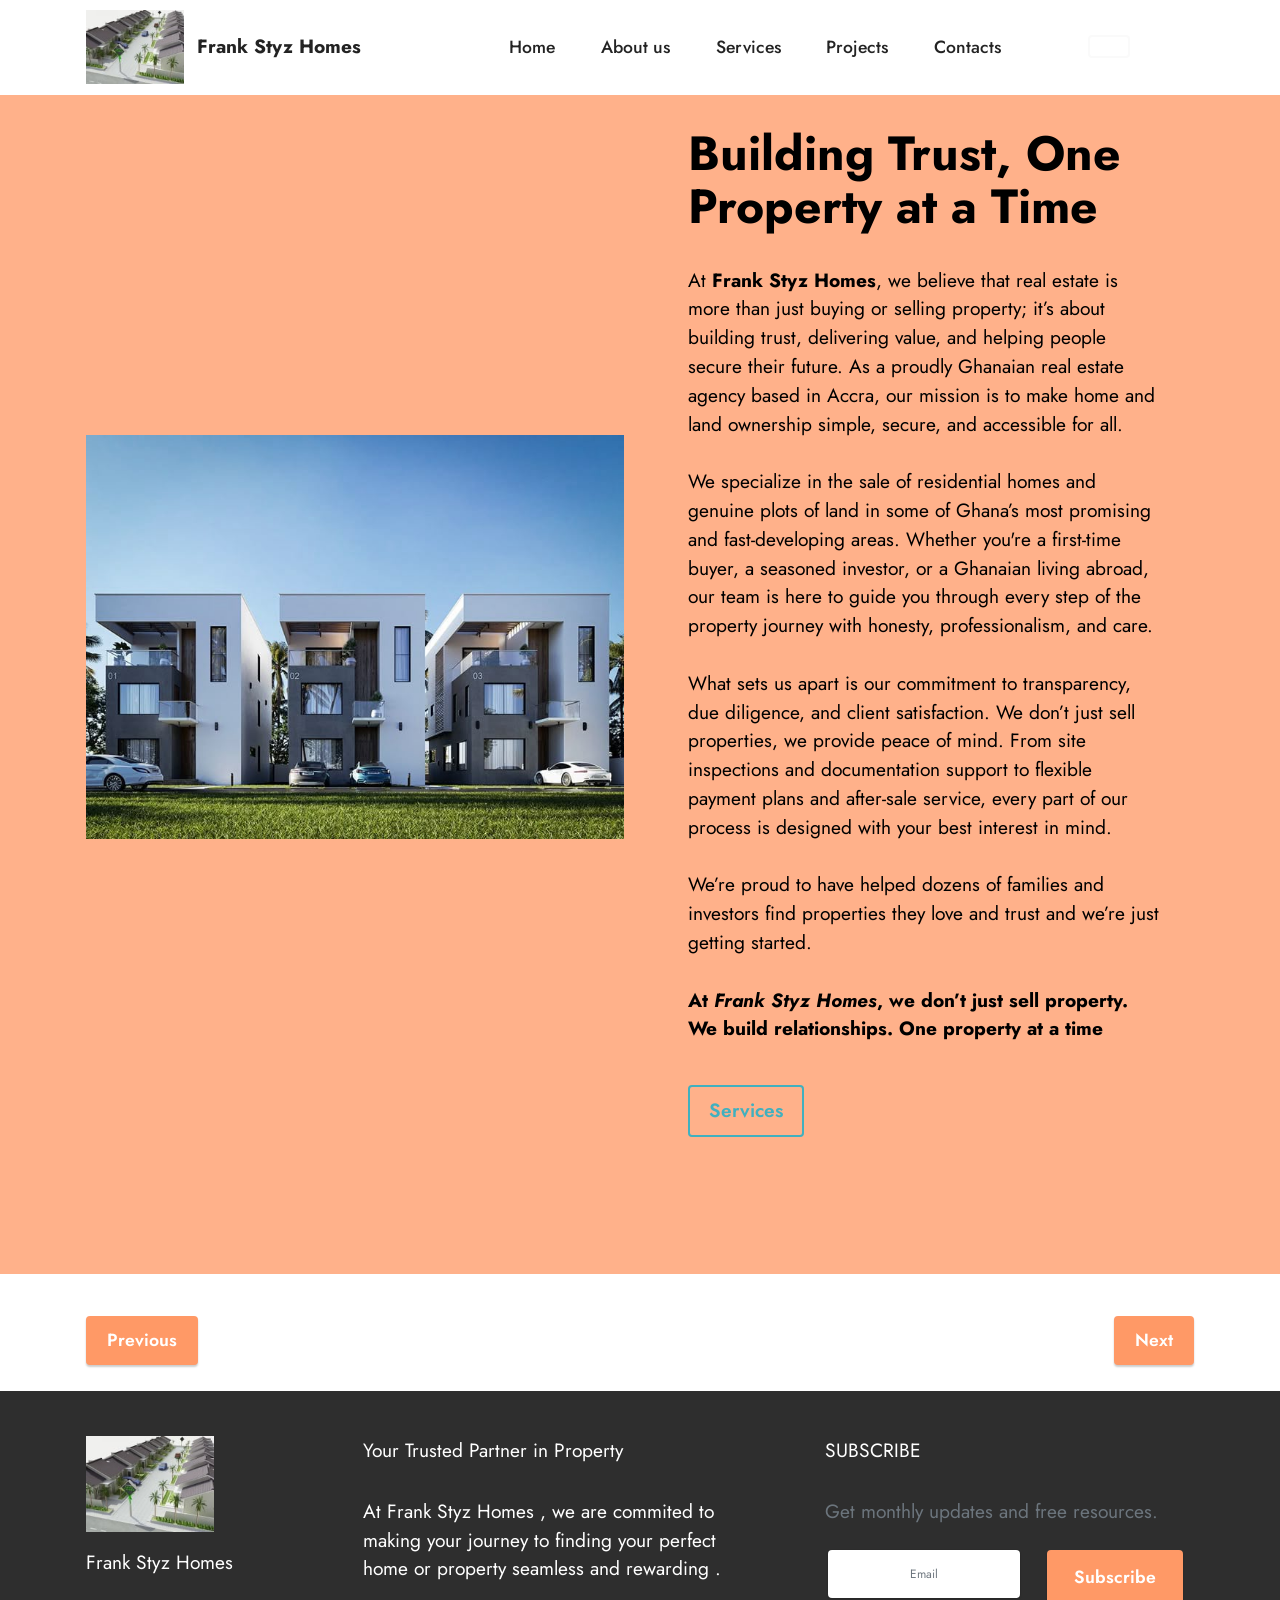
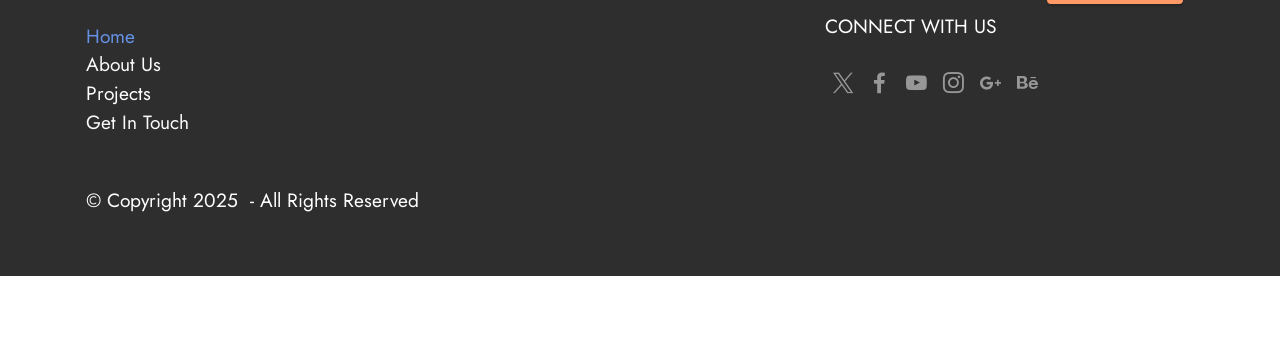
==== commit bd04d793: "Add files via upload" ====
--- a/page1.html
+++ b/page1.html
@@ -200,7 +200,7 @@
             </div>
         </div>
     </div>
-</section><section class="display-7" style="padding: 0;align-items: center;justify-content: center;flex-wrap: wrap;    align-content: center;display: flex;position: relative;height: 4rem;"><a href="https://mobiri.se/3494082" style="flex: 1 1;height: 4rem;position: absolute;width: 100%;z-index: 1;"><img alt="" style="height: 4rem;" src="[data-uri]"></a><p style="margin: 0;text-align: center;" class="display-7">&#8204;</p><a style="z-index:1" href="https://mobirise.com/builder/ai-website-creator.html">AI Website Creator</a></section><script src="assets/bootstrap/js/bootstrap.bundle.min.js"></script>  <script src="assets/smoothscroll/smooth-scroll.js"></script>  <script src="assets/ytplayer/index.js"></script>  <script src="assets/dropdown/js/navbar-dropdown.js"></script>  <script src="assets/theme/js/script.js"></script>  <script src="assets/formoid/formoid.min.js"></script>  
+</section><section class="display-7" style="padding: 0;align-items: center;justify-content: center;flex-wrap: wrap;    align-content: center;display: flex;position: relative;height: 4rem;"><a href="https://mobiri.se/3494082" style="flex: 1 1;height: 4rem;position: absolute;width: 100%;z-index: 1;"><img alt="" style="height: 4rem;" src="[data-uri]"></a><p style="margin: 0;text-align: center;" class="display-7">&#8204;</p><script src="assets/bootstrap/js/bootstrap.bundle.min.js"></script>  <script src="assets/smoothscroll/smooth-scroll.js"></script>  <script src="assets/ytplayer/index.js"></script>  <script src="assets/dropdown/js/navbar-dropdown.js"></script>  <script src="assets/theme/js/script.js"></script>  <script src="assets/formoid/formoid.min.js"></script>  
   
   
 </body>
